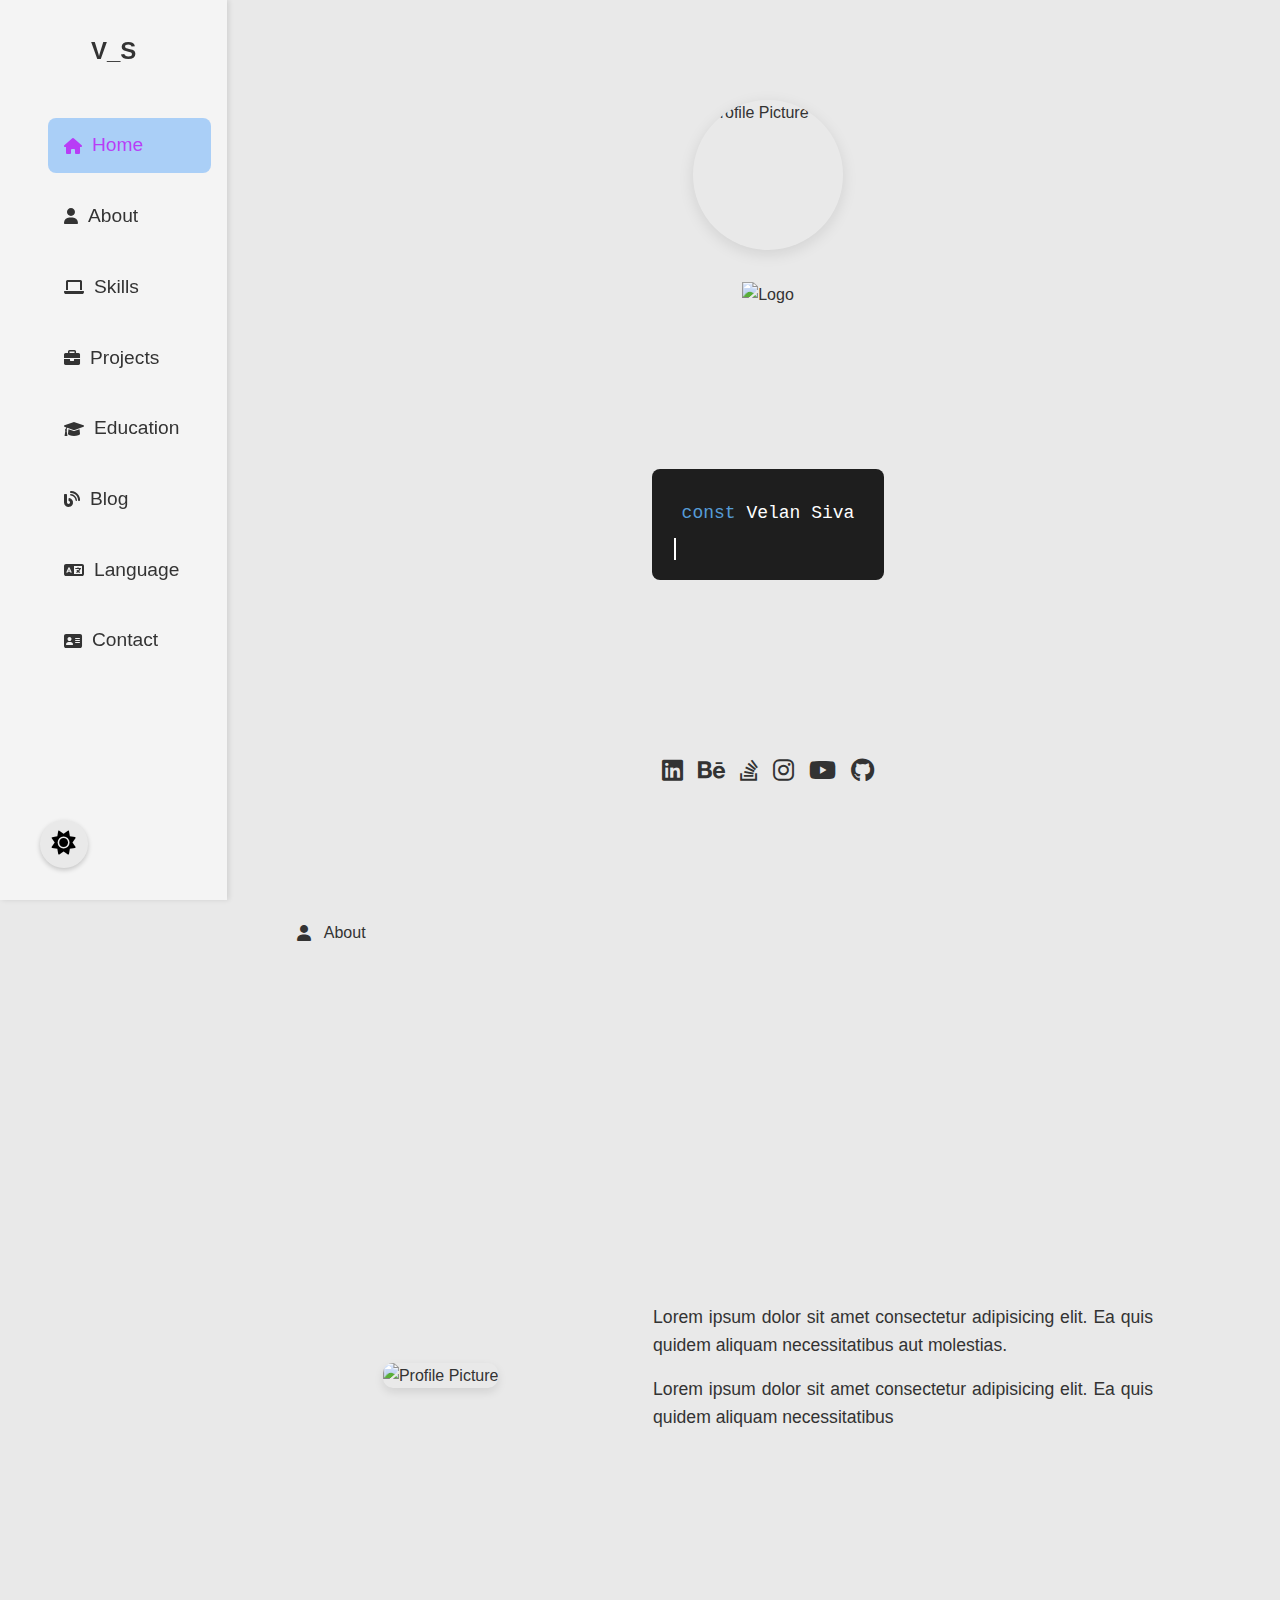
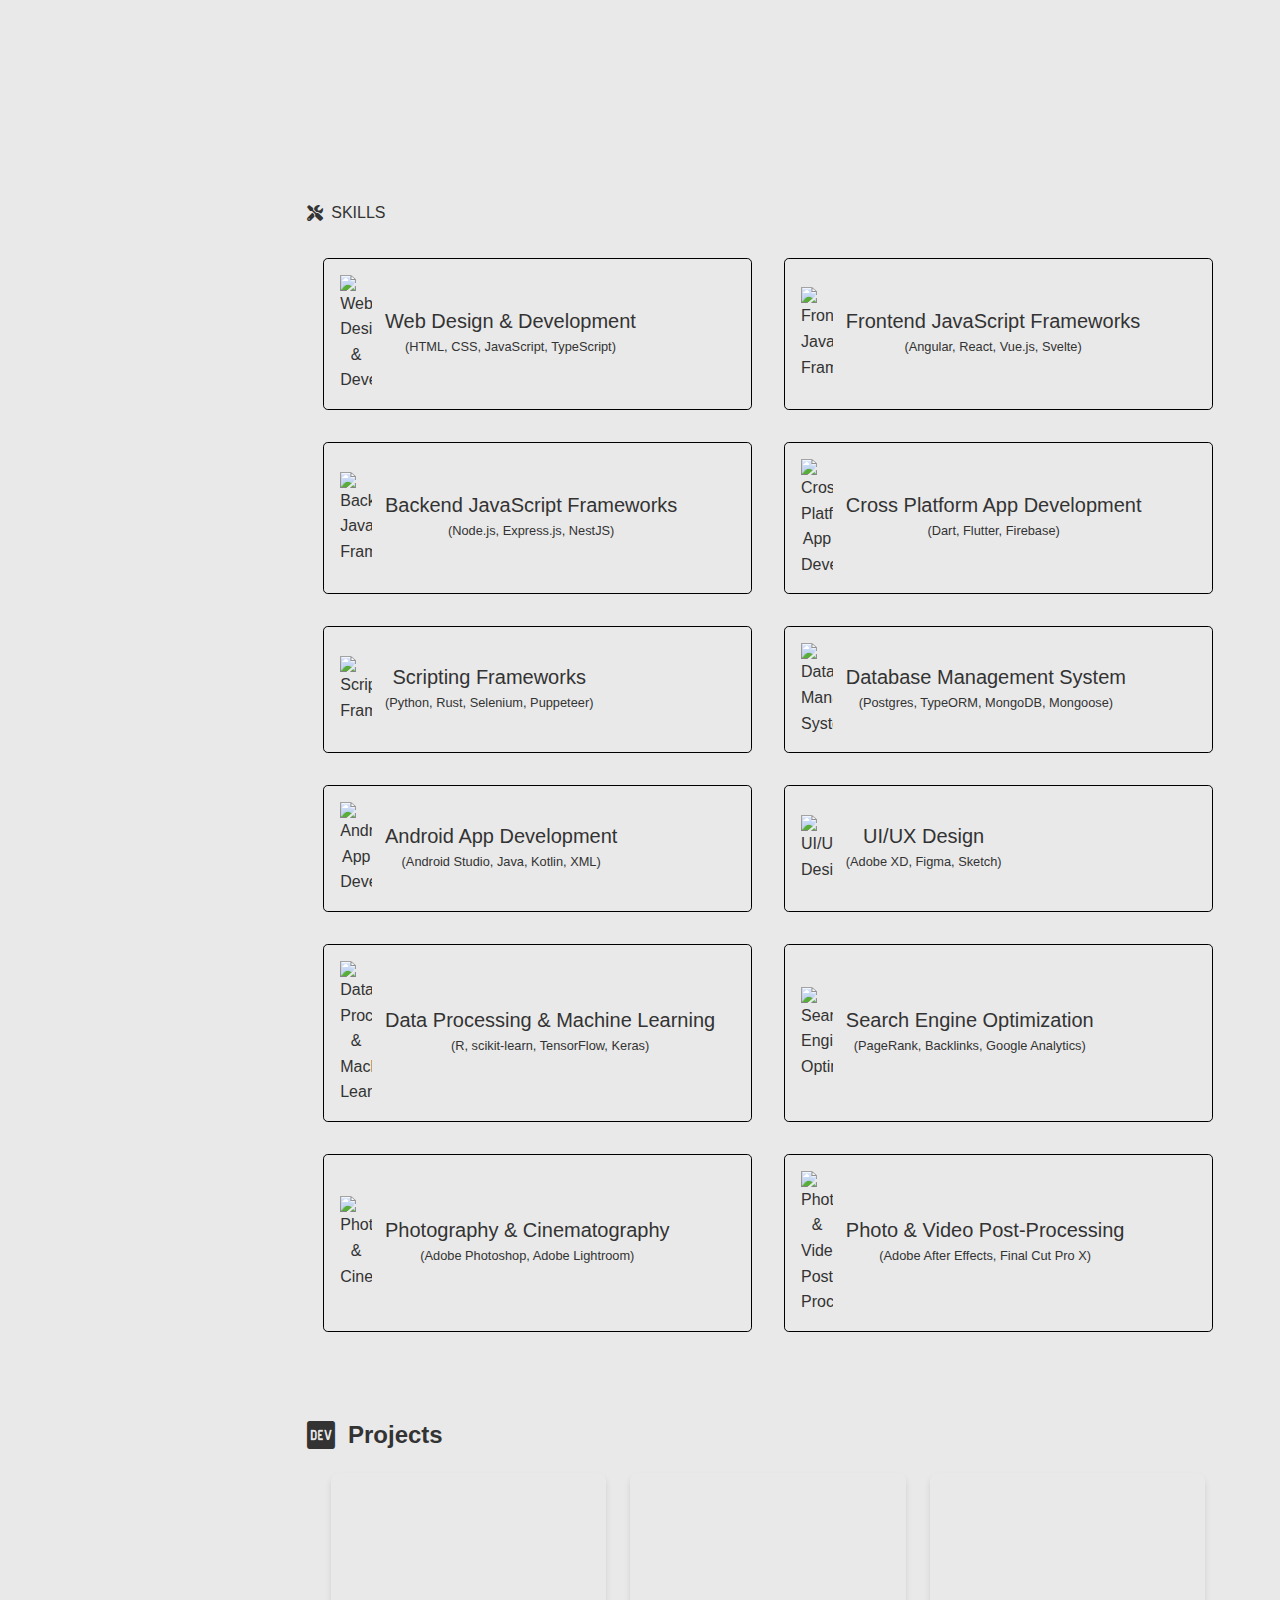
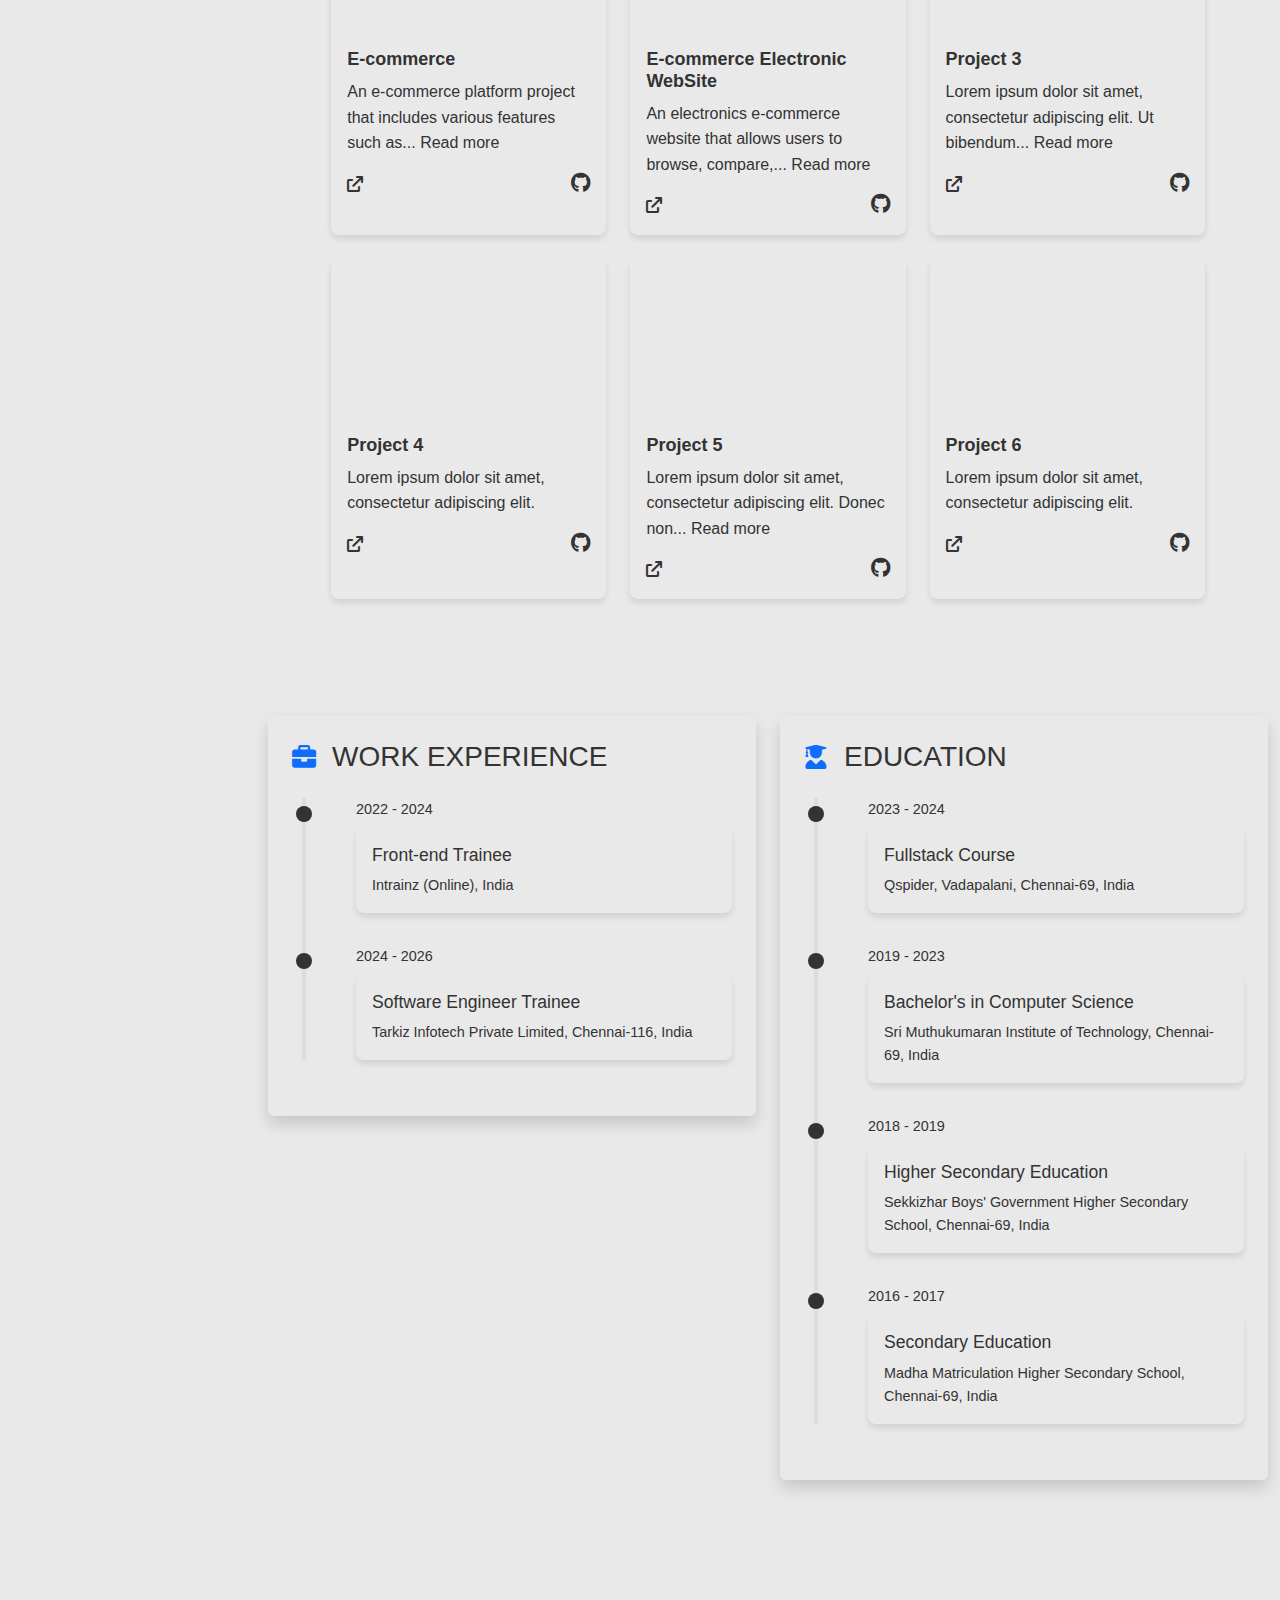
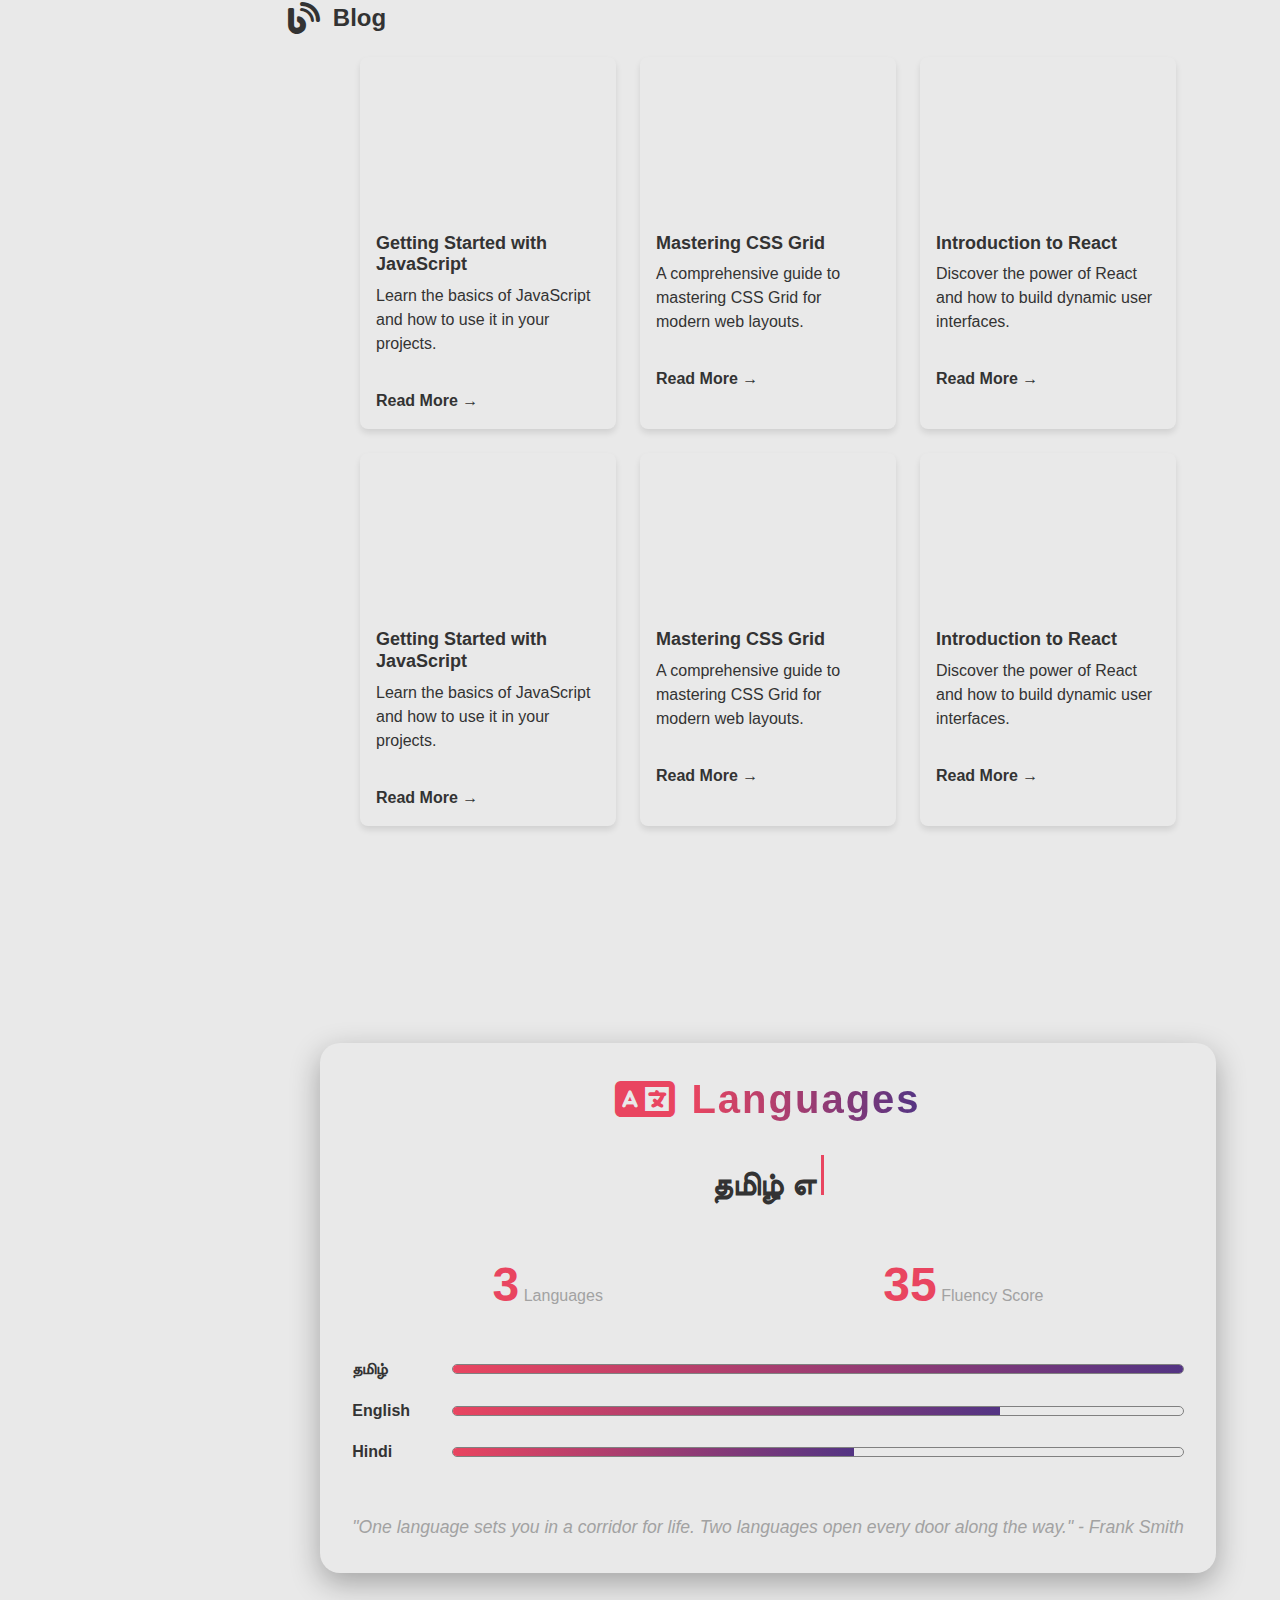
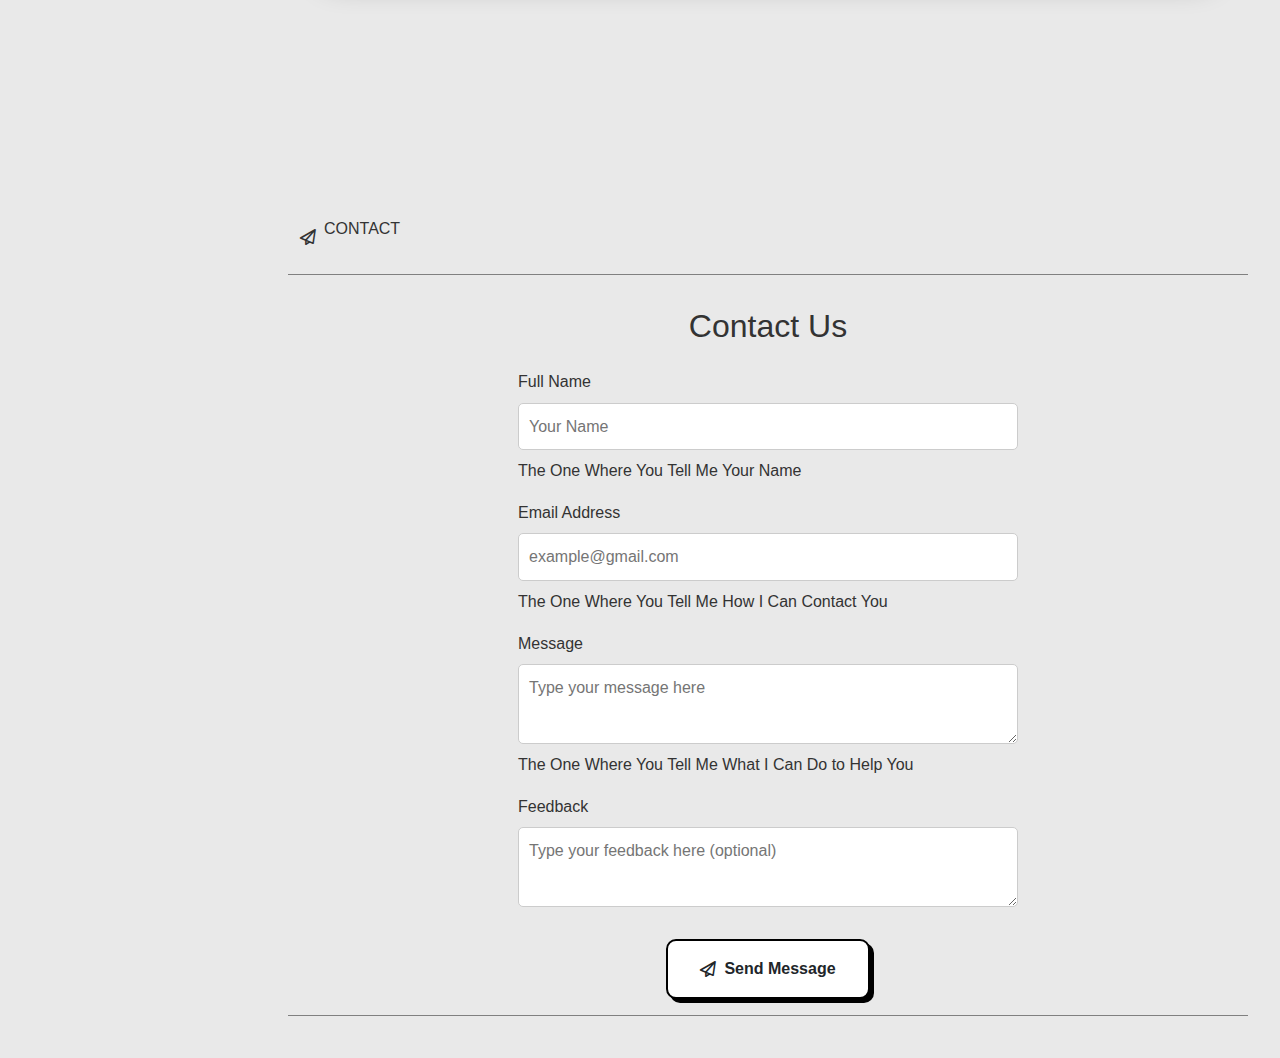
==== portfolio/index.html @ 56b64874 "Add files via upload" ====
<!DOCTYPE html>
<html lang="en">

<head>
    <meta charset="UTF-8">
    <meta name="viewport" content="width=device-width, initial-scale=1.0">
    <title>Portfolio Website</title>

    <!-- EmailJS Library -->
    <script src="https://cdn.jsdelivr.net/npm/@emailjs/browser@3/dist/email.min.js"></script>
     
    <!-- Bootstrap CSS -->
    <link href="https://cdn.jsdelivr.net/npm/bootstrap@5.3.0/dist/css/bootstrap.min.css" rel="stylesheet"> 

  
    <!-- Font Styles -->
    <link
        href="https://fonts.googleapis.com/css2?family=Bangers&family=Jacquarda+Bastarda+9&family=Permanent+Marker&family=Rubik+Mono+One&display=swap"
        rel="stylesheet">

    <!-- Font Awesome -->
    <link rel="stylesheet" href="https://cdnjs.cloudflare.com/ajax/libs/font-awesome/6.0.0-beta3/css/all.min.css">

    <!-- CSS Stylesheet -->
    <link rel="stylesheet" href="style.css">

    <!-- JavaScript File -->
    <script src="script.js" defer></script>
</head>

<body>
    <div class="overlay"></div>
    <button class="hamburger">☰</button>

    <!-- Sidebar Navigation -->
    <nav class="sidebar">
        <div class="logo">V_S</div>
        <ul class="nav-menu">
            <li><a href="#home"><i class="fa-solid fa-house"></i> <span>Home</span></a></li>
            <li><a href="#about"><i class="fa-solid fa-user"></i> <span>About</span></a></li>
            <li><a href="#skills"><i class="fa-solid fa-laptop"></i> <span>Skills</span></a></li>
            <li><a href="#projects"><i class="fa-solid fa-briefcase"></i> <span>Projects</span></a></li>
            <li><a href="#education"><i class="fa-solid fa-graduation-cap"></i> <span>Education</span></a></li>
            <li><a href="#blog"><i class="fa-solid fa-blog"></i> <span>Blog</span></a></li>
            <li><a href="#lang"><i class="fa-solid fa-language"></i> <span>Language</span></a></li>
            <li><a href="#contact"><i class="fa-solid fa-address-card"></i> <span>Contact</span></a></li>
        </ul>
    </nav>
    
    <main>

        <!-- Home Section -->
        <section id="home">
            <div class="home-container">
                <div class="profile-section">
                    <img src="../img/Max-R_Headshot (1).jpg" alt="Profile Picture" class="profile-image">
                    <img src="../img/png-transparent-logo-brand-name-text-logo-name-removebg-preview.png" alt="Logo"
                        class="logo-image">
                </div>

                <div class="code-container">
                    <div class="code-text" id="typewriter"></div>
                    <span class="cursor"></span>
                </div>

                <!-- Social Links -->
                <div class="apps-links">
                    <a href="https://www.linkedin.com/" target="_blank" title="LinkedIn"><i
                            class="fab fa-linkedin"></i></a>
                    <a href="https://www.behance.net/" target="_blank" title="Behance"><i
                            class="fab fa-behance"></i></a>
                    <a href="https://stackoverflow.com/" target="_blank" title="Stack Overflow"><i
                            class="fab fa-stack-overflow"></i></a>
                    <a href="https://www.instagram.com/" target="_blank" title="Instagram"><i
                            class="fab fa-instagram"></i></a>
                    <a href="https://www.youtube.com/" target="_blank" title="YouTube"><i
                            class="fab fa-youtube"></i></a>
                    <a href="https://github.com/" target="_blank" title="GitHub"><i class="fab fa-github"></i></a>
                </div>

                <!-- Speed Dial Button -->
                <button class="speed-dial-button" onclick="setupSpeedDial()">
                    <i class="fas fa-share-alt"></i>
                </button>
            </div>
        </section>

        <!-- About Section -->
        <section id="about">
            <div class="about-logo"> 
                    <i class="fa-solid fa-user"></i>
                    <p>About</p> 
            </div>
            <div class="about-container">
                <div class="about-img">
                    <img src="../img/Max-R_Headshot (1).jpg" alt="Profile Picture">
                </div>
                <div class="about-content">
                    <p>Lorem ipsum dolor sit amet consectetur adipisicing elit. Ea quis quidem aliquam necessitatibus
                        aut molestias.</p>
                    <p>Lorem ipsum dolor sit amet consectetur adipisicing elit. Ea quis quidem aliquam necessitatibus <a
                            href="#c"></a></p>
                </div>
            </div>
        </section>

        <!-- Skills Section -->
        <section id="skills">
            <div class="skill-content">
                <i class="fa-solid fa-screwdriver-wrench"></i>
                <p>SKILLS</p>
            </div>
            <div class="secondcontainer" id="skills-container"></div>
        </section>

        <!-- Projects Section -->
        <section id="projects" style="background-color: var(--bg-color);">
            <div
                style="margin: 1rem auto; width: 90%; text-align: start; display: flex; align-items: center; gap: 0.8rem;">
                <i class="fa-brands fa-dev" style="font-size: 32px; color: var(--primary-color);"></i>
                <h2 style="font-size: 24px; font-weight: bold; margin-top: 8px; color: var(--primary-color);">Projects
                </h2>
            </div>
            <div id="project-container" class="project-grid">
                <!-- Project cards will be dynamically inserted here -->
            </div>
        </section>
<!-- Education Section -->
<section id="education" class="py-5">
    <div class="container">
        <div class="row g-4">
            <!-- Work Experience Timeline -->
            <div class="col-lg-6">
                <div class="timeline-education p-4 rounded shadow">
                    <div class="d-flex align-items-center mb-4">
                        <i class="fas fa-briefcase me-3 fs-4 text-primary"></i>
                        <h3 class="mb-0">WORK EXPERIENCE</h3>
                    </div>
                    <div class="timeline-container" id="work-experience-timeline"></div>
                </div>
            </div>

            <!-- Education Timeline -->
            <div class="col-lg-6">
                <div class="timeline-education p-4 rounded shadow">
                    <div class="d-flex align-items-center mb-4">
                        <i class="fas fa-user-graduate me-3 fs-4 text-primary"></i>
                        <h3 class="mb-0">EDUCATION</h3>
                    </div>
                    <div class="timeline-container" id="education-timeline"></div>
                </div>
            </div>
        </div>
    </div>
</section>

        <!-- Blog Section -->
        <section id="blog">
            <div
                style="margin: 1rem auto; width: 100%; text-align: start; display: flex; align-items: center; gap: 0.8rem;">
                <i class="fa-solid fa-blog" style="font-size: 32px; color: var(--primary-color);"></i>
                <h2 style="font-size: 24px; font-weight: bold; margin-top: 8px; color: var(--primary-color);">Blog</h2>
            </div>
            <div id="blog-container" class="blog-grid">
                <!-- Blog cards will be dynamically inserted here -->
            </div>
        </section>

        <!-- language -->
        <section id="lang">
            <div class="language-container">
                <div class="lang-header">
                    <i class="fa-solid fa-language"></i>
                    <h1>Languages</h1>
                </div>
                
                <div class="type-content">
                    <span id="text"></span><span class="cursor"></span>
                </div>
                
                <div class="language-stats">
                    <div class="stat">
                        <span class="stat-value" id="languageCount">0</span>
                        <span class="stat-label">Languages</span>
                    </div>
                    <div class="stat">
                        <span class="stat-value" id="fluencyScore">0</span>
                        <span class="stat-label">Fluency Score</span>
                    </div>
                </div>
                
                <div class="language-list">
                    <div class="language-item">
                        <span class="language-name">தமிழ்</span>
                        <div class="proficiency-bar">
                            <div class="proficiency-level" style="width: 100%;"></div>
                        </div>
                    </div>
                    <div class="language-item">
                        <span class="language-name">English</span>
                        <div class="proficiency-bar">
                            <div class="proficiency-level" style="width: 75%;"></div>
                        </div>
                    </div>
                    <div class="language-item">
                        <span class="language-name">Hindi</span>
                        <div class="proficiency-bar">
                            <div class="proficiency-level" style="width: 55%;"></div>
                        </div>
                    </div>
                </div>
                
                <div class="language-quote">
                    "One language sets you in a corridor for life. Two languages open every door along the way." - Frank Smith
                </div>
            </div>
        </section>
        </section>
       <!-- Contact Section -->
       <section id="contact">
        <div class="container">
            <i class="fa-regular fa-paper-plane"></i>
            <p>CONTACT</p>
        </div>
    
        <div class="form-field">
            <form id="contactForm" action="https://api.web3forms.com/submit" method="POST" class="form">
                <input type="hidden" name="access_key" value="eab8d2ee-2fd8-4797-8aa9-558890b6cc9a">
    
                <h2>Contact Us</h2>
    
                <div class="insideform">
                    <label for="name">Full Name</label>
                    <input type="text" name="name" id="name" placeholder="Your Name" required>
                    <span>The One Where You Tell Me Your Name</span>
                </div>
    
                <div class="insideform">
                    <label for="email">Email Address</label>
                    <input type="email" name="email" id="email" placeholder="example@gmail.com" required>
                    <span>The One Where You Tell Me How I Can Contact You</span>
                </div>
    
                <div class="insideform">
                    <label for="message">Message</label>
                    <textarea name="message" id="message" placeholder="Type your message here" required></textarea>
                    <span>The One Where You Tell Me What I Can Do to Help You</span>
                </div>
    
                <div class="insideform">
                    <label for="feedback">Feedback</label>
                    <textarea name="feedback" id="feedback" placeholder="Type your feedback here (optional)"></textarea>
                </div>
    
                <input type="checkbox" name="botcheck" style="display: none;">
    
                <div class="btn-click">
                    <button type="submit" class="btn">
                        <i class="fa-regular fa-paper-plane"></i> <span>Send Message</span>
                    </button>
                </div>
            </form>
        </div>
    </section>
    

    </main> 
    <button id="theme-toggle"><i class="fa-solid fa-sun"></i></button>
  <!-- Bootstrap JS (Bundle includes Popper.js) -->
  <script src="https://cdn.jsdelivr.net/npm/bootstrap@5.3.0/dist/js/bootstrap.bundle.min.js"></script>

</body>

</html>
---- portfolio/style.css ----
:root {
    --primary-color: #333;
    --secondary-color: #e2dfdf;
    --bg-color: #e9e9e9;
    --nav-bg: #f4f4f4;
    --transition: all 0.3s ease;
    --scrollbar-thumb: #998888;
    --scrollbar-track: #f1f1f1;
}

* {
    margin: 0;
    padding: 0;
    box-sizing: border-box;
}

body {
    font-family: 'Arial', sans-serif;
    line-height: 1.6;
    color: var(--primary-color);
    background: var(--bg-color);
    min-height: 100vh;
}

body.dark-mode {
    --primary-color: #fff;
    --bg-color: #1a1a1a;
    --nav-bg: #2d2d2d;
    --scrollbar-thumb: #555;
    --scrollbar-track: #333;
}

::-webkit-scrollbar {
    width: 5px;
}

::-webkit-scrollbar-thumb {
    background-color: var(--scrollbar-thumb);
    border-radius: 10px;
}

::-webkit-scrollbar-track {
    background-color: var(--scrollbar-track);
}

::-webkit-scrollbar-corner {
    background-color: transparent;
}

.sidebar {
    position: fixed;
    left: 0;
    top: 0;
    height: 100vh;
    width: auto;
    background: var(--nav-bg);
    padding: 1rem;
    transition: var(--transition);
    z-index: 1000;
    box-shadow: 2px 0 5px rgba(0, 0, 0, 0.1);
}

.logo {
    text-align: center;
    padding: 1rem 0;
    font-size: 1.5rem;
    font-weight: bold;
}

.logo:hover {
    background: linear-gradient(45deg, #7c2020, #ad9292);
    -webkit-background-clip: text;
    background-clip: text;
    color: transparent;
}

.nav-menu {
    list-style: none;
    margin-top: 2rem;
}

.nav-menu li {
    margin: 1rem 0;
}

.nav-menu li a {
    display: flex;
    align-items: center;
    gap: 10px;
}

.nav-menu li a::before {
    display: none;
}

.nav-menu a {
    display: flex;
    align-items: center;
    padding: 0.75rem 1rem;
    text-decoration: none;
    color: var(--primary-color);
    border-radius: 8px;
    transition: var(--transition);
}

.nav-menu a:hover {
    background: rgba(0, 123, 255, 0.1);
    color: #b351de;
}

.nav-menu a.active {
    background: rgba(0, 123, 255, 0.3);
    color: #b83df6;
}

.nav-menu a span {
    margin-right: 1rem;
    font-size: 1.2rem;
}

main {
    margin-left: 20%;
    transition: var(--transition);
}

section {
    min-height: 100vh; 
    display: flex;
    flex-direction: column;
    justify-content: center;
    align-items: center;
}

#theme-toggle {
    position: fixed;
    bottom: 2rem;
    left: 2.5rem;
    width: 3rem;
    height: 3rem;
    border-radius: 50%;
    border: none;
    background: var(--bg-color);
    cursor: pointer;
    font-size: 1.5rem;
    box-shadow: 0 2px 5px rgba(0, 0, 0, 0.2);
    transition: var(--transition);
    z-index: 1001;
}
/* Light Mode Styles */
body:not(.dark-mode) #theme-toggle i {
    color: #000; /* Sun icon color in light mode */
}

/* Dark Mode Styles */
body.dark-mode #theme-toggle i {
    color: #fff; /* Moon icon color in dark mode */
}
.hamburger {
    display: none;
    background: none;
    border: none;
    font-size: 1.5rem;
    cursor: pointer;
    position: fixed;
    top: 1rem;
    right: 1rem;
    z-index: 1001;
    color: var(--primary-color);
}

.overlay {
    display: none;
    position: fixed;
    top: 0;
    left: 0;
    width: 100%;
    height: 100%;
    background: rgba(0, 0, 0, 0.5);
    z-index: 999;
}

@media (max-width: 780px) {
    .sidebar {
        transform: translateX(-100%);
        width: 80px;
    }

    .sidebar.active {
        height: 100%;
        transform: translateX(0);
    }
    .nav-menu {
       padding: 0;
    }
    
    .nav-menu li a {
        justify-content: center;
    }

    .nav-menu li a span {
        display: none;
    }

    .nav-menu li a i {
        font-size: 1.5rem;
    }

    .logo {
        font-size: 1rem;
    }

    .hamburger {
        display: block;
    }

    .overlay.active {
        display: block;
    }

    body.menu-open {
        overflow: hidden;
    }

    #theme-toggle {
        left: 1.7rem;
        bottom: 1rem;
    }
/* Light Mode Styles */
body:not(.dark-mode) #theme-toggle i {
    color: #000; /* Sun icon color in light mode */
}

/* Dark Mode Styles */
body.dark-mode #theme-toggle i {
    color: #fff; /* Moon icon color in dark mode */
}
    main {
        margin-left: 0;
    }
}

/* Home Section */
#home .home-container {
    min-height: 85vh;
    display: flex;
    flex-direction: column;
    justify-content: space-between;
    align-items: center;
    padding: 2rem;
}

#home .apps-links {
    display: flex;
    gap: 15px;
    justify-content: center;
    align-items: center;
    padding: 10px;
}

#home .apps-links a {
    color: #333;
    font-size: 24px;
    transition: color 0.3s ease;
    text-decoration: none;
}

#home .apps-links a:hover {
    color: #007bff;
}

#home .speed-dial-button {
    display: none;
    background: #007bff;
    color: white;
    border: none;
    border-radius: 50%;
    width: 50px;
    height: 50px;
    font-size: 24px;
    cursor: pointer;
    position: fixed;
    bottom: 1rem;
    right: 0.7rem;
    box-shadow: 0 4px 6px rgba(0, 0, 0, 0.1);
    transition: background 0.3s ease;
    z-index: 1000;
}

#home .speed-dial-button:hover {
    background: #0056b3;
}

#home .profile-section {
    display: flex;
    justify-content: center;
    flex-direction: column;
    align-items: center;
}

#home .profile-image {
    width: 150px;
    height: 150px;
    border-radius: 50%;
    margin-bottom: 1rem;
    box-shadow: 0 4px 15px rgba(0, 0, 0, 0.1);
    transition: transform 0.3s ease;
}

#home .profile-image:hover {
    transform: scale(1.05);
}

#home .logo-image {
    max-width: 200px;
    margin: 1rem 0 0 0;
}

#home .code-container {
    display: flex;
    align-items: start;
    justify-content: center;
    flex-direction:  column;
    padding: 20px;
    font-size: 18px;
    background-color: #1e1e1e;
    color: white;
    border-radius: 8px;
    overflow: hidden;
    white-space: pre-wrap;
}

#home .code-text {
    font-family: "Courier New", monospace;
    font-size: 18px;
    color: #fff;
    padding: 10px;
}

#home .cursor {
    display: inline-block;
    width: 2px;
    height: 1.2em;
    background-color: #fff;
    margin-left: 2px;
    animation: blink 1s infinite;
}

@keyframes blink {
    50% {
        opacity: 0;
    }
}

#home .blue {
    color: #569CD6;
}

#home .green {
    color: #4EC9B0;
}

#home .red {
    color: #CE9178;
}

@media (max-width: 780px) { 
    #home .apps-links {
        display: none;
        position: fixed;
        bottom: 5rem;
        left: 95%;
        transform: translateX(-50%);
        background: white;
        padding: 10px;
        border-radius: 25px;
        box-shadow: 0 4px 15px rgba(0, 0, 0, 0.1);
        width: 3rem;
        flex-direction: column;
    }
 
    #home .speed-dial-button {
        display: block;
    }
 
    #home .apps-links.active {
        display: flex; 
    }
 
    #home .code-container {
        flex-direction: column;
        align-items: flex-start;
        font-size: 16px;
        padding: 15px;
    }

    #home .code-text {
        font-size: 16px;
    }
}


/* About Section */
#about {
    display: flex;
    flex-direction: column;
    align-items: center;
    justify-content: space-around;
    padding: 1rem 1rem;
    width: 100%;
    background-color: var(--bg-color);
}
 

#about .about-logo {
 display: flex;
    align-items: center;
    gap: 0.5rem;
    width: 95%;
    margin-bottom: 1rem;
}
#about .about-logo >p{
   margin: 0;
}
#about .about-logo i {
    margin-right: 5px;
}

#about .about-container {
    display: flex;
    flex-wrap: wrap;
    align-items: center;
    justify-content: space-around;
    gap: 2rem;
    width: 90%;
    height: 90vh;
}

#about .about-img img {
    width: 100%;
    max-width: 300px;
    border-radius: 10px;
    box-shadow: 0 4px 10px rgba(0, 0, 0, 0.1);
}

#about .about-content {
    flex: 1;
    font-size: 1.1rem;
    line-height: 1.6;
    text-align: justify;
    max-width: 500px;
}

@media (max-width: 768px) {
    #about .about-container {
        flex-direction: column;
        text-align: center;
        padding: 1rem;
    }

    #about .about-img img {
        max-width: 200px;
    }

    #about .about-content {
        font-size: 1rem;
        max-width: 90%;
    }
}
/* Contact Section */
#contact {
    padding: 2rem;
    width: 100%;
    display: flex;
    flex-direction: column;
    align-items: center;
    text-align: center;
}

/* Contact Header */
#contact .container {
    display: flex;
    align-items: center;
    gap: 0.5rem;
    text-align: center;
    margin: 1rem auto;
}

/* Form Styling */
#contact .form-field {
    border-top: 1px solid grey;
    border-bottom: 1px solid grey;
    padding: 1rem 0;
    width: 100%;
    display: flex;
    justify-content: center;
}

#contact .form {
    width: 90%;
    max-width: 500px;
    margin-top: 1rem;
    display: flex;
    flex-direction: column;
    gap: 1rem;
}

/* Form Fields */
#contact .insideform {
    display: flex;
    flex-direction: column;
    gap: 0.5rem;
    text-align: left;
}

#contact input,
#contact textarea {
    width: 100%;
    border-radius: 5px;
    padding: 10px;
    border: 1px solid #ccc;
    font-size: 1rem;
}

#contact textarea {
    height: 5rem;
    resize: vertical;
}

/* Button Styling */
#contact .btn-click {
    display: flex;
    justify-content: center;
    margin-top: 1rem;
    width: 100%;
}

#contact .btn {
    display: flex;
    align-items: center;
    gap: 0.5rem;
    border-radius: 10px;
    background: white;
    padding: 1rem 2rem;
    border: 2px solid black;
    box-shadow: 4px 4px 0px black;
    transition: box-shadow 0.3s ease-in-out, transform 0.1s;
    cursor: pointer;
    font-weight: bold;
}

#contact .btn:hover {
    color: #000;
    box-shadow: 6px 6px 0px black;
    transform: translateY(-2px);
}

/* Responsive Design */
@media (max-width: 768px) {
    #contact {
        padding: 1rem;
    }

    #contact .container {
        flex-direction: column;
    }

    #contact .form {
        width: 100%;
        max-width: 400px;
    }

    #contact .btn-click {
        width: 100%;
    }
}

/* Projects Section */
.project-grid {
    display: grid;
    grid-template-columns: repeat(auto-fit, minmax(250px, 1fr));
    gap: 24px;
    padding: 0 24px;
    width: 90%;
}

/* Skills Section */
#skills {
    width: 100%;
    display: flex; 
    justify-content: space-around;
    align-items: center;
}

#skills .skill-content {
    display: flex;
    align-items: center;
    gap: 0.5rem;
    width: 90%;
    margin-bottom: 1rem;
}
#skills .skill-content >p{
   margin: 0;
}

#skills .secondcontainer {
    display: grid;
    grid-template-columns: repeat(auto-fit, minmax(300px, 1fr));
    gap: 2rem;
    padding: 1rem;
    justify-content: start;
    width:90%;
}

#skills .box {
    border: 1px solid #000;
    display: flex; 
    align-items: center;
    text-align: center;
    padding: 1rem;
    border-radius: 0.3rem;
    gap: 0.8rem;
    transition: 0.3s;
}

#skills .box img {
    width: 2rem;
}

#skills .box h5 {
    margin: 0;
}

#skills .box span {
    font-size: 0.8rem;
}

#skills .box:hover {
    border: 1px solid #e5dbdb;
}

@media (max-width: 780px) {
    #skills .secondcontainer {
        grid-template-columns: repeat(auto-fit, minmax(251px, 1fr));
        gap: 1rem;
        padding: 1rem;
    }

    #skills .box {
        padding: 0.8rem;
    }

    #skills .box img {
        width: 2.5rem;
    }
}

/* Blog Section */
#blog {
    padding: 2rem;
    background-color: var(--bg-color);
}

.blog-grid {
    display: grid;
    grid-template-columns: repeat(auto-fit, minmax(250px, 1fr));
    gap: 24px;
    padding: 0 24px;
    width: 90%;
}

.blog-card {
    background: var(--bg-color);
    border-radius: 8px;
    box-shadow: 0 4px 6px rgba(0, 0, 0, 0.1);
    overflow: hidden;
    position: relative;
    transition: transform 0.3s ease, box-shadow 0.3s ease;
}

.blog-card:hover {
    transform: translateY(-5px);
    box-shadow: 0 6px 12px rgba(0, 0, 0, 0.2);
}

.blog-card img {
    width: 100%;
    height: 200px;
    object-fit: cover;
}

.blog-card-content {
    padding: 16px;
}

.blog-card h4 {
    font-size: 18px;
    font-weight: bold;
    color: var(--primary-color);
    margin-bottom: 8px;
}

.blog-card p {
    color: var(--primary-color);
    margin-top: 8px;
    line-height: 1.5;
}

.blog-card a {
    display: inline-block;
    margin-top: 16px;
    color: var(--primary-color);
    text-decoration: none;
    font-weight: bold;
}

.blog-card a:hover {
    text-decoration: underline;
}

@media (max-width: 768px) {
    .blog-grid {
        grid-template-columns: 1fr;
    }
}
 

/* Language Section */
#lang {
    max-width: 1200px;
    margin: 0 auto;
    padding: 2rem;
}

.language-container {
    display: flex;
    flex-direction: column;
    justify-content: space-between;
    border-radius: 20px;
    padding: 2rem;
    box-shadow: 0 10px 30px rgba(0, 0, 0, 0.3);
}

.lang-header {
    display: flex;
    align-items: center;
    justify-content: center;
    gap: 1rem;
    margin-bottom: 2rem;
}

.lang-header i {
    font-size: 3rem;
    color: #e94560;
}

.lang-header h1 {
    font-size: 2.5rem;
    font-weight: 700;
    letter-spacing: 2px;
    margin: 0;
    background: linear-gradient(to right, #e94560, #533483);
    -webkit-background-clip: text;
    -webkit-text-fill-color: transparent;
}

.type-content {
    font-size: 2rem;
    font-weight: 700;
    text-align: center;
    min-height: 60px;
    margin-bottom: 2rem;
}

.cursor {
    display: inline-block;
    width: 3px;
    height: 40px;
    background: #e94560;
    margin-left: 5px;
    animation: blink 0.7s infinite;
}

@keyframes blink {
    50% {
        opacity: 0;
    }
}

.language-stats {
    display: flex;
    justify-content: space-around;
    margin-bottom: 2rem;
}

.stat {
    text-align: center;
}

.stat-value {
    font-size: 3rem;
    font-weight: 700;
    color: #e94560;
}

.stat-label {
    font-size: 1rem;
    color: #a2a2a2;
}

.language-list {
    margin-bottom: 2rem;
}

.language-item {
    display: flex;
    align-items: center;
    margin-bottom: 1rem;
}

.language-name {
    width: 100px;
    font-weight: 700;
}

.proficiency-bar {
    flex-grow: 1;
    height: 10px;
    border-radius: 5px;
    overflow: hidden;
    border: 1px solid grey;
}

.proficiency-level {
    height: 100%;
    background: linear-gradient(to right, #e94560, #533483);
    transition: width 1s ease-in-out;
}

.language-quote {
    font-style: italic;
    text-align: center;
    color: #a2a2a2;
    font-size: 1.1rem;
    line-height: 1.6;
}
/* Timeline Section */
.timeline-container {
    position: relative;
    padding-left: 2rem;
}

.timeline-container::before {
    content: '';
    position: absolute;
    left: 10px;
    top: 0;
    width: 4px;
    height: 100%;
    background-color: #ddd;
}

.timeline-item {
    position: relative;
    margin-bottom: 2rem;
    padding-left: 2rem;
}

.timeline-item::before {
    content: '';
    position: absolute;
    left: -28px;
    top: 0.5rem;
    width: 16px;
    height: 16px;
    background-color: var(--primary-color);
    border-radius: 50%;
    z-index: 1;
}

.timeline-date {
    font-size: 0.9rem;
    color: var(--primary-color);
    margin-bottom: 0.5rem;
}

.timeline-content {
    background: var(--bg-color);
    padding: 1rem;
    border-radius: 8px;
    box-shadow: 0 4px 6px rgba(0, 0, 0, 0.1);
}

.timeline-content h3 {
    font-size: 1.1rem;
    color: var(--primary-color);
    margin: 0 0 0.5rem 0;
}

.timeline-content p {
    font-size: 0.9rem;
    color: var(--primary-color);
    margin: 0;
}
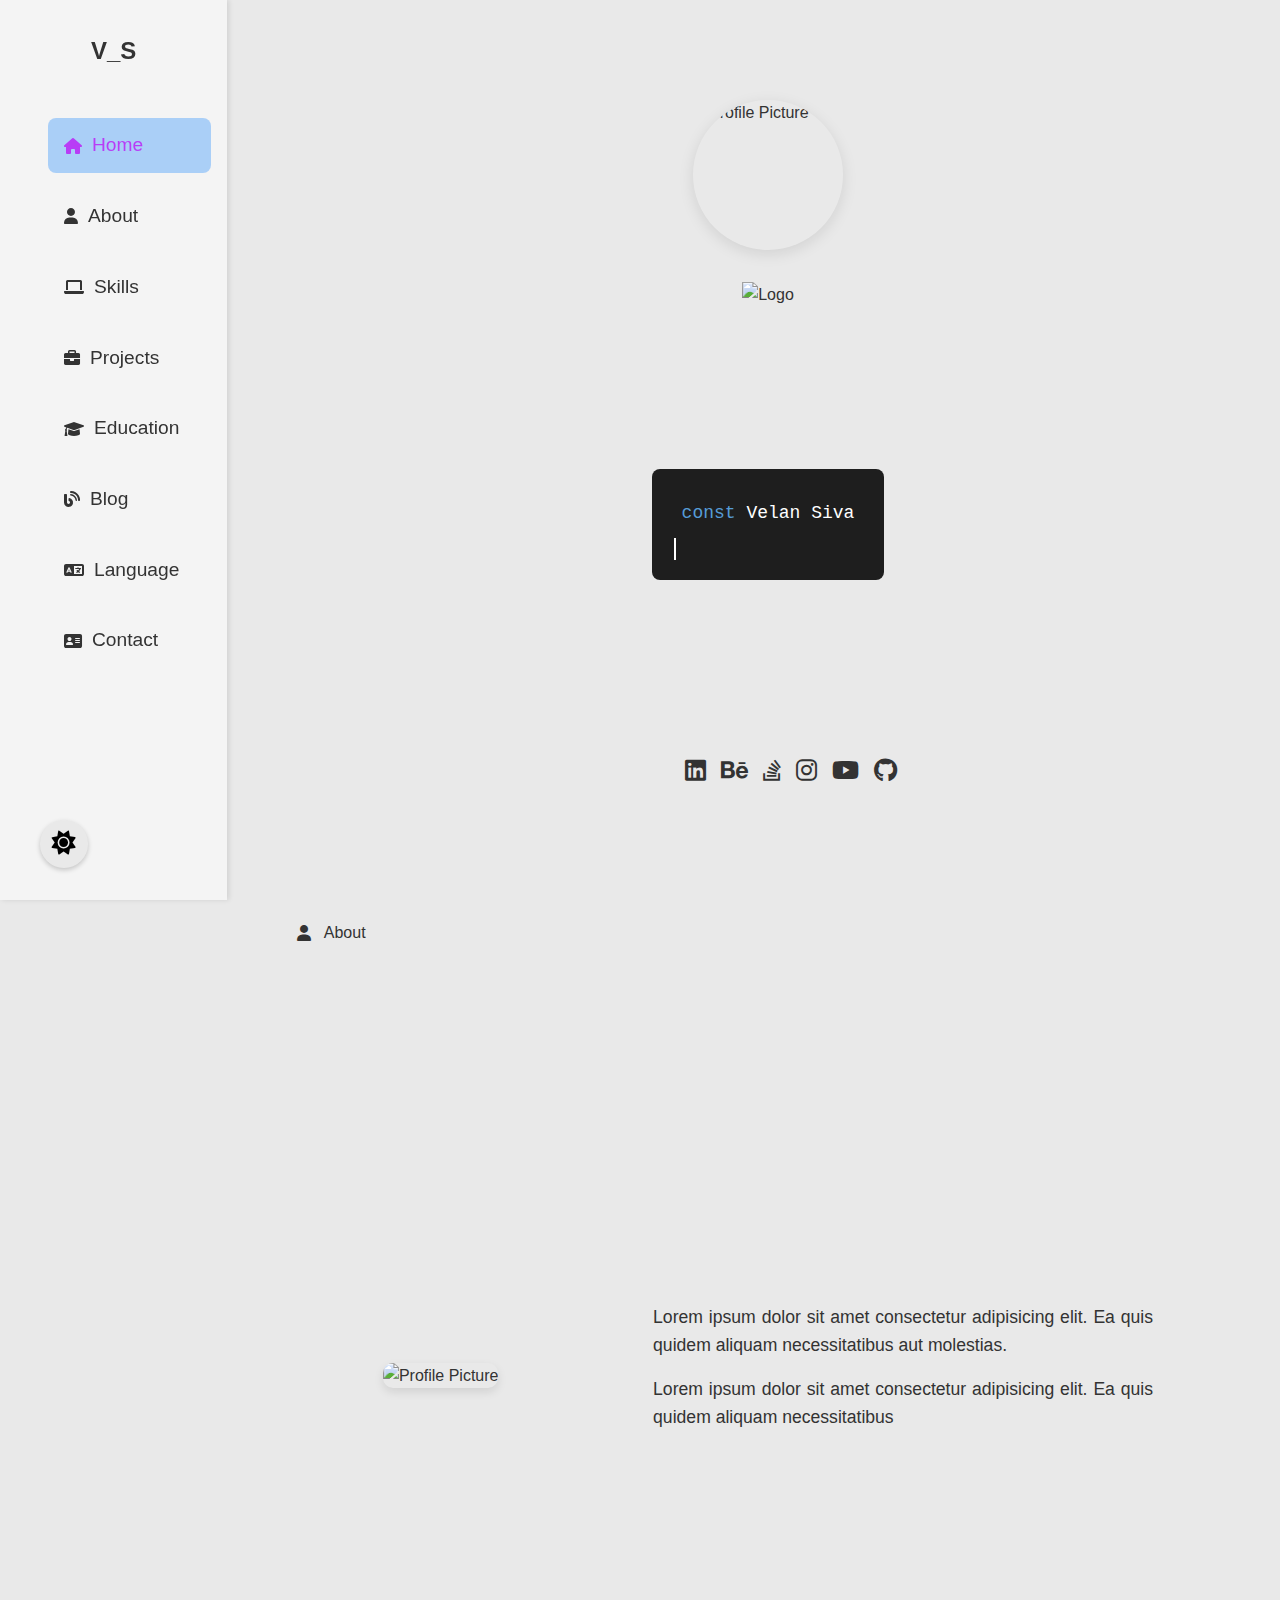
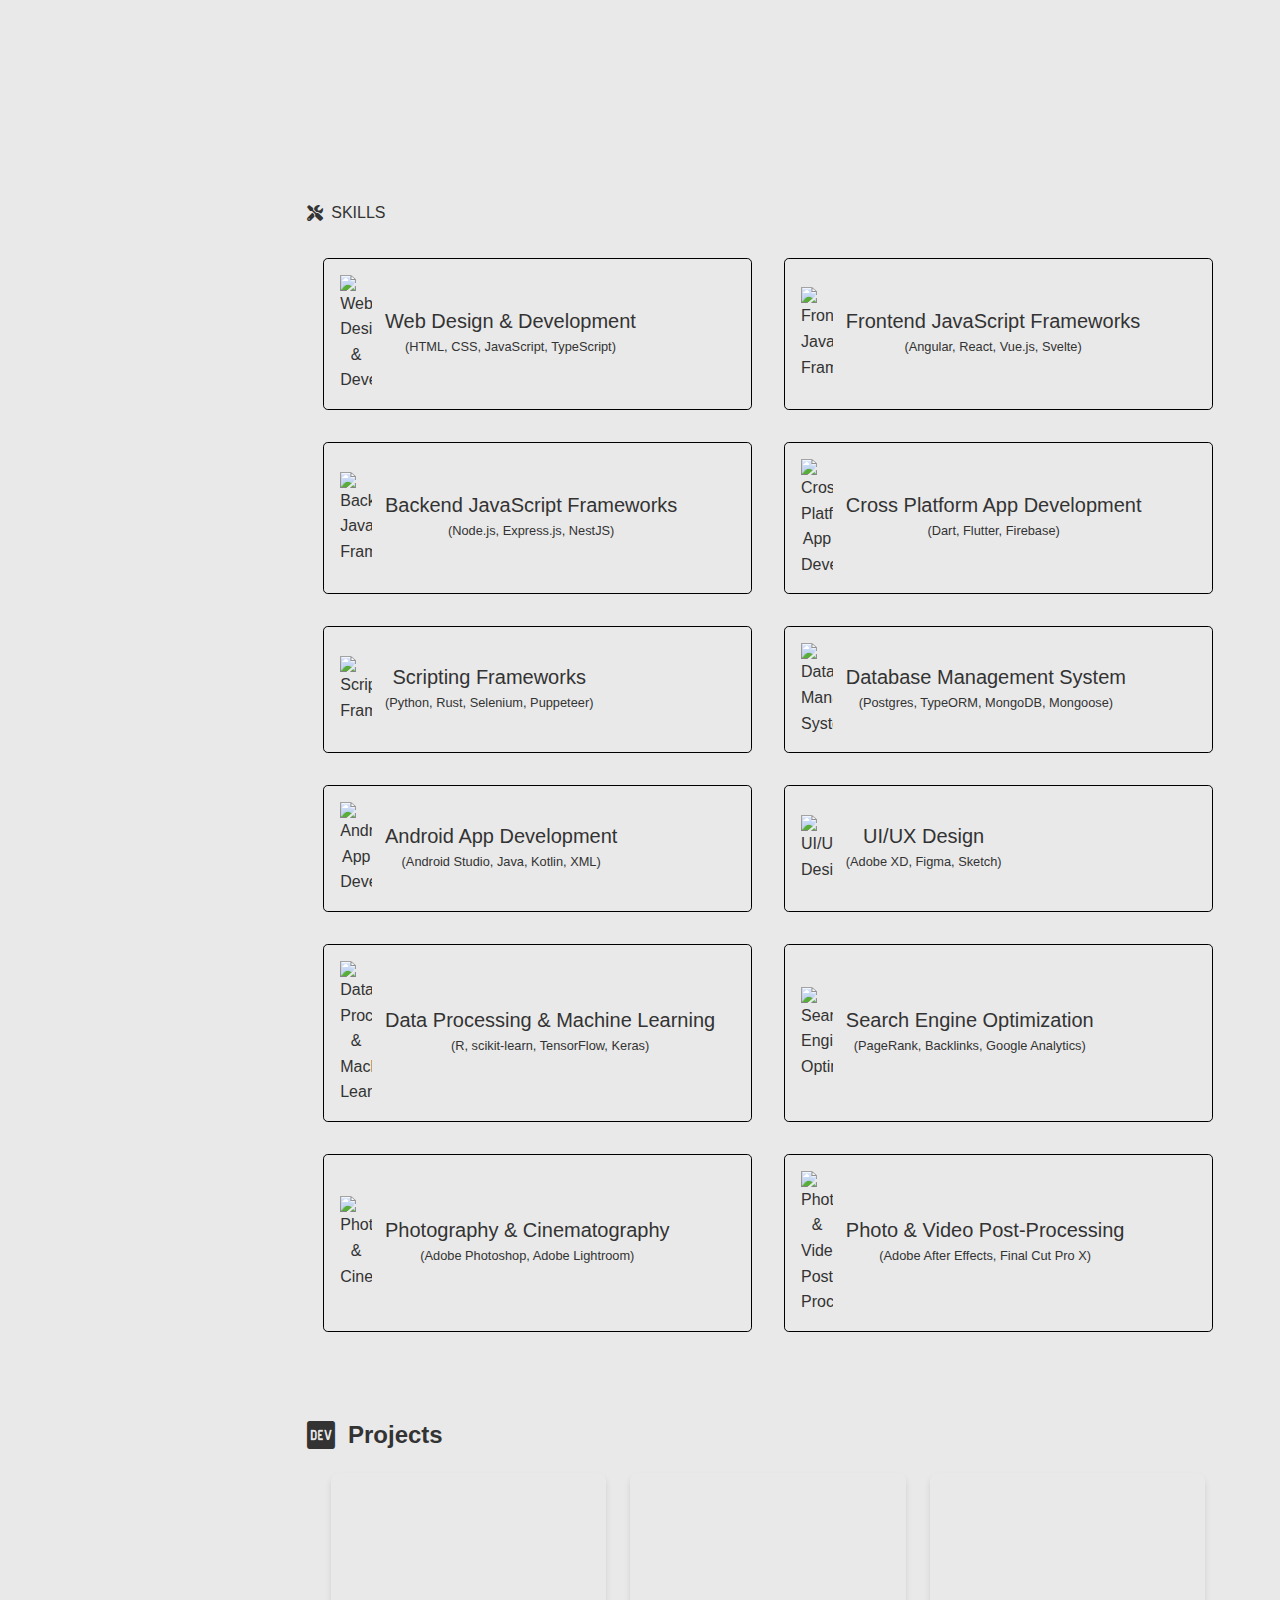
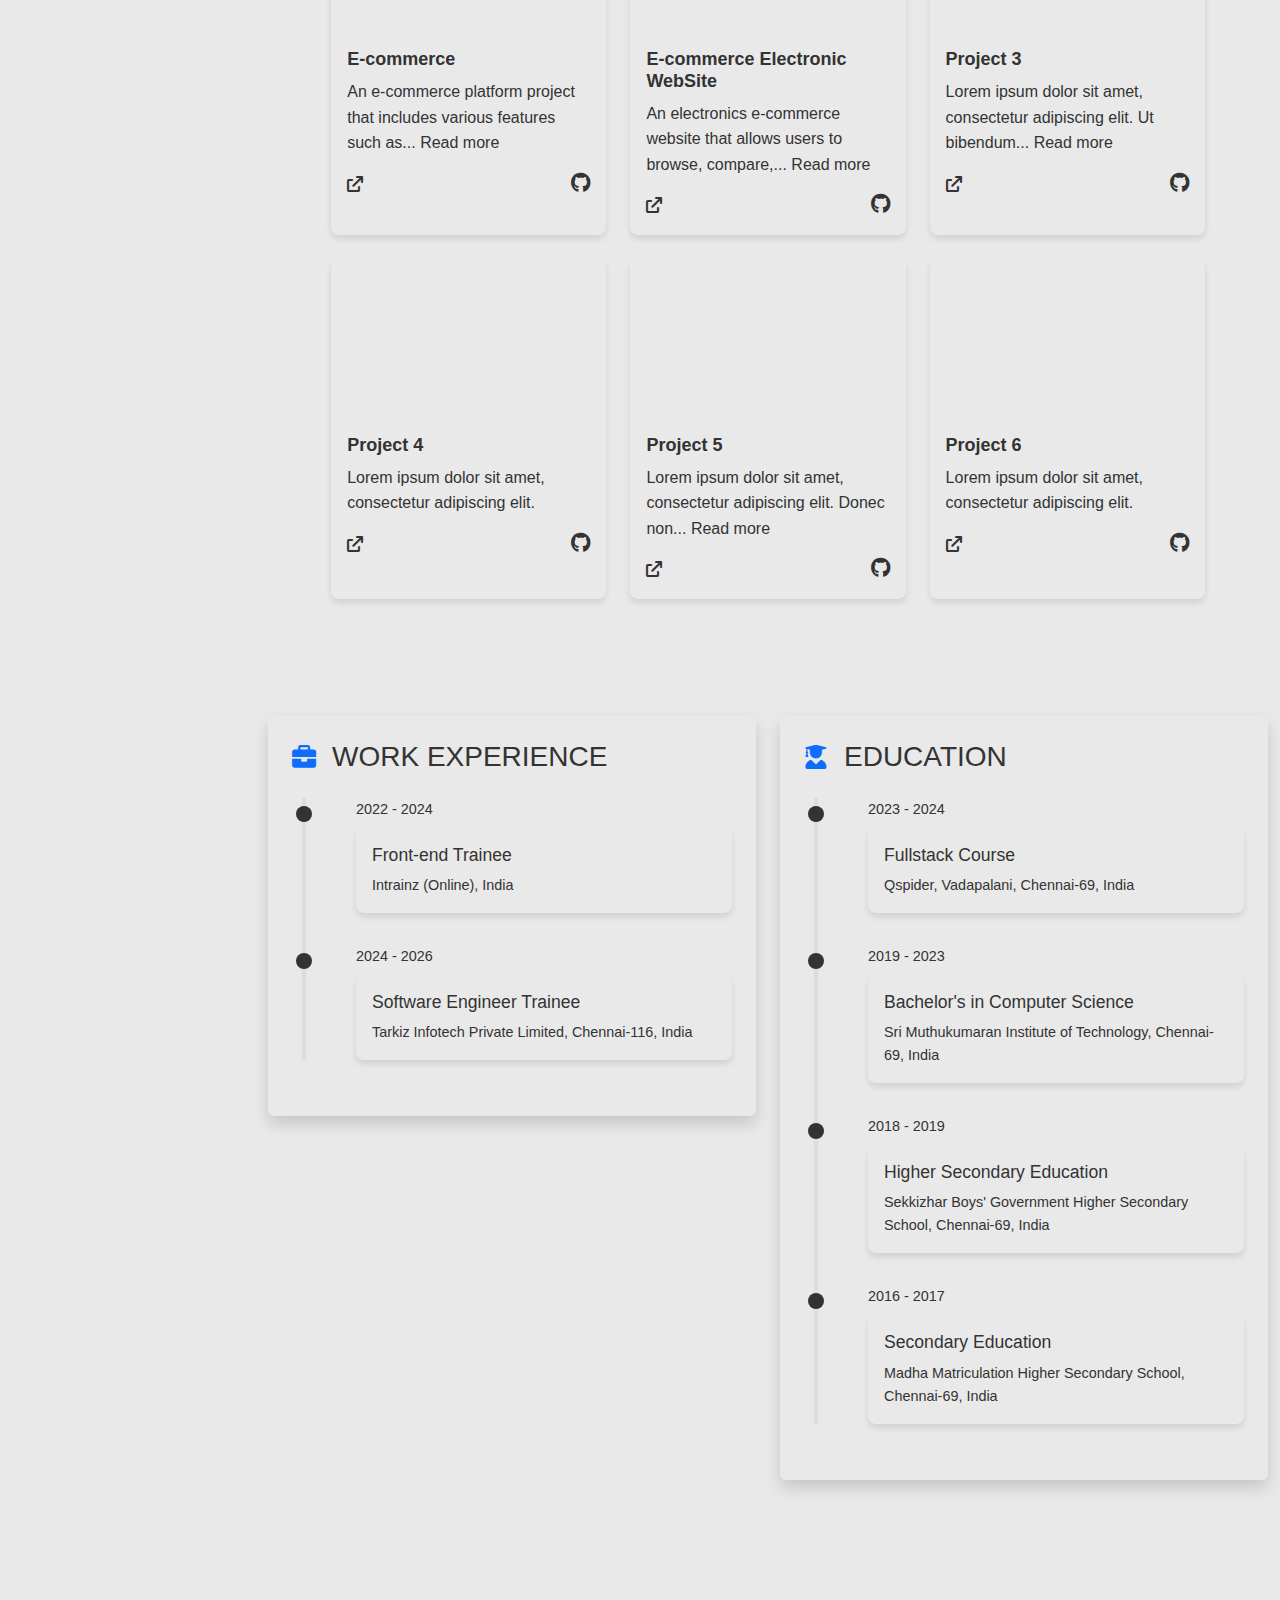
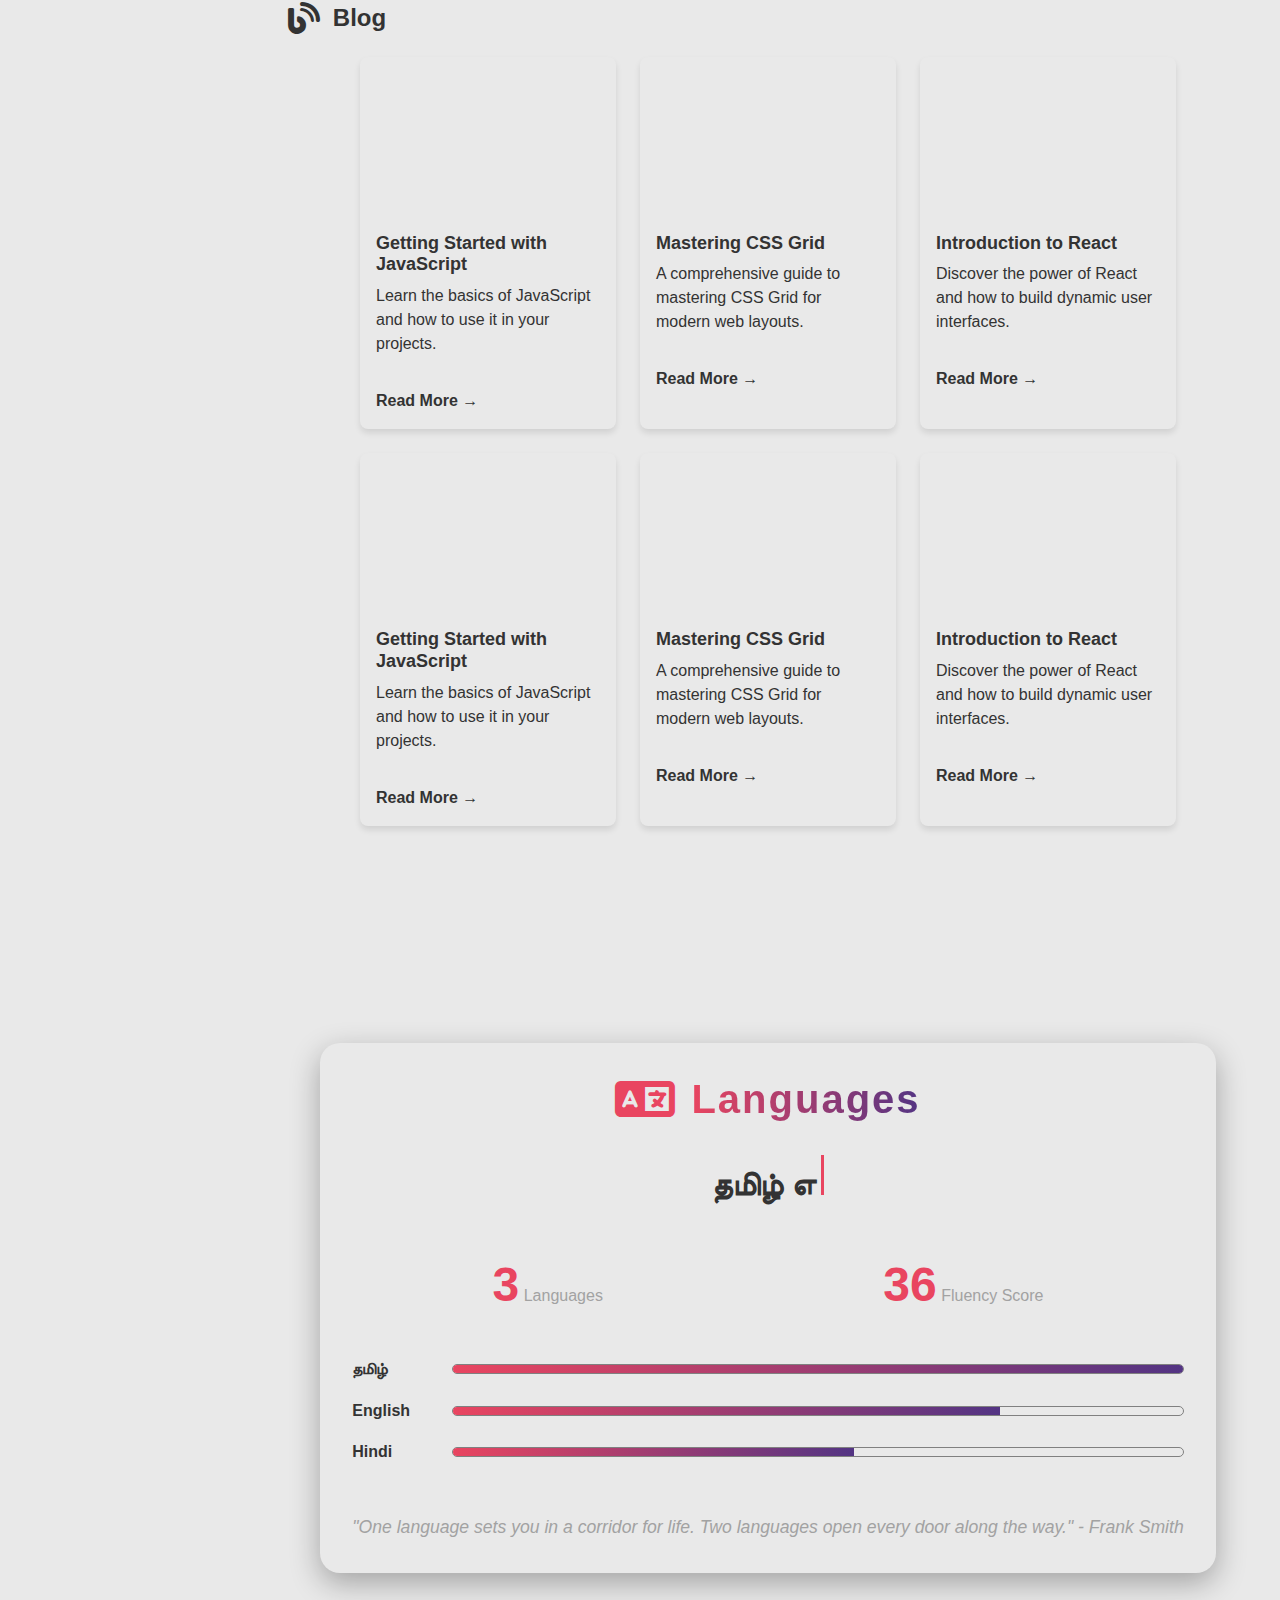
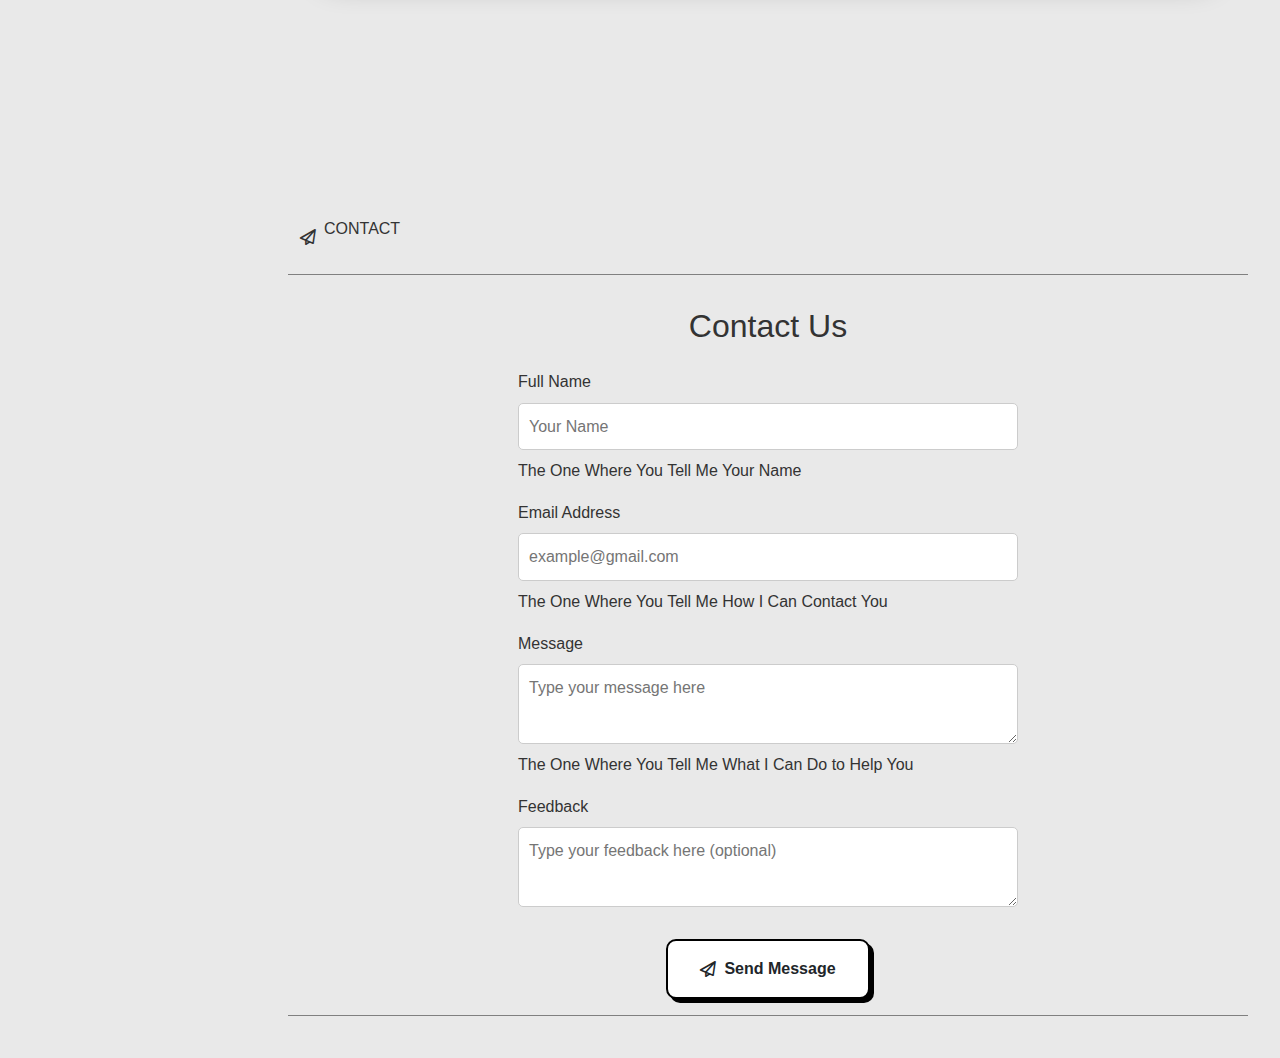
==== commit a5f425aa: "Add files via upload" ====
--- a/portfolio/index.html
+++ b/portfolio/index.html
@@ -8,11 +8,11 @@
 
     <!-- EmailJS Library -->
     <script src="https://cdn.jsdelivr.net/npm/@emailjs/browser@3/dist/email.min.js"></script>
-     
+
     <!-- Bootstrap CSS -->
-    <link href="https://cdn.jsdelivr.net/npm/bootstrap@5.3.0/dist/css/bootstrap.min.css" rel="stylesheet"> 
-
-  
+    <link href="https://cdn.jsdelivr.net/npm/bootstrap@5.3.0/dist/css/bootstrap.min.css" rel="stylesheet">
+
+
     <!-- Font Styles -->
     <link
         href="https://fonts.googleapis.com/css2?family=Bangers&family=Jacquarda+Bastarda+9&family=Permanent+Marker&family=Rubik+Mono+One&display=swap"
@@ -46,12 +46,13 @@
             <li><a href="#contact"><i class="fa-solid fa-address-card"></i> <span>Contact</span></a></li>
         </ul>
     </nav>
-    
+
     <main>
 
         <!-- Home Section -->
         <section id="home">
             <div class="home-container">
+
                 <div class="profile-section">
                     <img src="../img/Max-R_Headshot (1).jpg" alt="Profile Picture" class="profile-image">
                     <img src="../img/png-transparent-logo-brand-name-text-logo-name-removebg-preview.png" alt="Logo"
@@ -87,9 +88,9 @@
 
         <!-- About Section -->
         <section id="about">
-            <div class="about-logo"> 
-                    <i class="fa-solid fa-user"></i>
-                    <p>About</p> 
+            <div class="about-logo">
+                <i class="fa-solid fa-user"></i>
+                <p>About</p>
             </div>
             <div class="about-container">
                 <div class="about-img">
@@ -125,34 +126,34 @@
                 <!-- Project cards will be dynamically inserted here -->
             </div>
         </section>
-<!-- Education Section -->
-<section id="education" class="py-5">
-    <div class="container">
-        <div class="row g-4">
-            <!-- Work Experience Timeline -->
-            <div class="col-lg-6">
-                <div class="timeline-education p-4 rounded shadow">
-                    <div class="d-flex align-items-center mb-4">
-                        <i class="fas fa-briefcase me-3 fs-4 text-primary"></i>
-                        <h3 class="mb-0">WORK EXPERIENCE</h3>
-                    </div>
-                    <div class="timeline-container" id="work-experience-timeline"></div>
-                </div>
-            </div>
-
-            <!-- Education Timeline -->
-            <div class="col-lg-6">
-                <div class="timeline-education p-4 rounded shadow">
-                    <div class="d-flex align-items-center mb-4">
-                        <i class="fas fa-user-graduate me-3 fs-4 text-primary"></i>
-                        <h3 class="mb-0">EDUCATION</h3>
-                    </div>
-                    <div class="timeline-container" id="education-timeline"></div>
-                </div>
-            </div>
-        </div>
-    </div>
-</section>
+        <!-- Education Section -->
+        <section id="education" class="py-5">
+            <div class="container">
+                <div class="row g-4">
+                    <!-- Work Experience Timeline -->
+                    <div class="col-lg-6">
+                        <div class="timeline-education p-4 rounded shadow">
+                            <div class="d-flex align-items-center mb-4">
+                                <i class="fas fa-briefcase me-3 fs-4 text-primary"></i>
+                                <h3 class="mb-0">WORK EXPERIENCE</h3>
+                            </div>
+                            <div class="timeline-container" id="work-experience-timeline"></div>
+                        </div>
+                    </div>
+
+                    <!-- Education Timeline -->
+                    <div class="col-lg-6">
+                        <div class="timeline-education p-4 rounded shadow">
+                            <div class="d-flex align-items-center mb-4">
+                                <i class="fas fa-user-graduate me-3 fs-4 text-primary"></i>
+                                <h3 class="mb-0">EDUCATION</h3>
+                            </div>
+                            <div class="timeline-container" id="education-timeline"></div>
+                        </div>
+                    </div>
+                </div>
+            </div>
+        </section>
 
         <!-- Blog Section -->
         <section id="blog">
@@ -173,11 +174,11 @@
                     <i class="fa-solid fa-language"></i>
                     <h1>Languages</h1>
                 </div>
-                
+
                 <div class="type-content">
                     <span id="text"></span><span class="cursor"></span>
                 </div>
-                
+
                 <div class="language-stats">
                     <div class="stat">
                         <span class="stat-value" id="languageCount">0</span>
@@ -188,7 +189,7 @@
                         <span class="stat-label">Fluency Score</span>
                     </div>
                 </div>
-                
+
                 <div class="language-list">
                     <div class="language-item">
                         <span class="language-name">தமிழ்</span>
@@ -209,65 +210,67 @@
                         </div>
                     </div>
                 </div>
-                
+
                 <div class="language-quote">
-                    "One language sets you in a corridor for life. Two languages open every door along the way." - Frank Smith
-                </div>
-            </div>
-        </section>
-        </section>
-       <!-- Contact Section -->
-       <section id="contact">
-        <div class="container">
-            <i class="fa-regular fa-paper-plane"></i>
-            <p>CONTACT</p>
-        </div>
-    
-        <div class="form-field">
-            <form id="contactForm" action="https://api.web3forms.com/submit" method="POST" class="form">
-                <input type="hidden" name="access_key" value="eab8d2ee-2fd8-4797-8aa9-558890b6cc9a">
-    
-                <h2>Contact Us</h2>
-    
-                <div class="insideform">
-                    <label for="name">Full Name</label>
-                    <input type="text" name="name" id="name" placeholder="Your Name" required>
-                    <span>The One Where You Tell Me Your Name</span>
-                </div>
-    
-                <div class="insideform">
-                    <label for="email">Email Address</label>
-                    <input type="email" name="email" id="email" placeholder="example@gmail.com" required>
-                    <span>The One Where You Tell Me How I Can Contact You</span>
-                </div>
-    
-                <div class="insideform">
-                    <label for="message">Message</label>
-                    <textarea name="message" id="message" placeholder="Type your message here" required></textarea>
-                    <span>The One Where You Tell Me What I Can Do to Help You</span>
-                </div>
-    
-                <div class="insideform">
-                    <label for="feedback">Feedback</label>
-                    <textarea name="feedback" id="feedback" placeholder="Type your feedback here (optional)"></textarea>
-                </div>
-    
-                <input type="checkbox" name="botcheck" style="display: none;">
-    
-                <div class="btn-click">
-                    <button type="submit" class="btn">
-                        <i class="fa-regular fa-paper-plane"></i> <span>Send Message</span>
-                    </button>
-                </div>
-            </form>
-        </div>
-    </section>
-    
-
-    </main> 
+                    "One language sets you in a corridor for life. Two languages open every door along the way." - Frank
+                    Smith
+                </div>
+            </div>
+        </section>
+        </section>
+        <!-- Contact Section -->
+        <section id="contact">
+            <div class="container">
+                <i class="fa-regular fa-paper-plane"></i>
+                <p>CONTACT</p>
+            </div>
+
+            <div class="form-field">
+                <form id="contactForm" action="https://api.web3forms.com/submit" method="POST" class="form">
+                    <input type="hidden" name="access_key" value="eab8d2ee-2fd8-4797-8aa9-558890b6cc9a">
+
+                    <h2>Contact Us</h2>
+
+                    <div class="insideform">
+                        <label for="name">Full Name</label>
+                        <input type="text" name="name" id="name" placeholder="Your Name" required>
+                        <span>The One Where You Tell Me Your Name</span>
+                    </div>
+
+                    <div class="insideform">
+                        <label for="email">Email Address</label>
+                        <input type="email" name="email" id="email" placeholder="example@gmail.com" required>
+                        <span>The One Where You Tell Me How I Can Contact You</span>
+                    </div>
+
+                    <div class="insideform">
+                        <label for="message">Message</label>
+                        <textarea name="message" id="message" placeholder="Type your message here" required></textarea>
+                        <span>The One Where You Tell Me What I Can Do to Help You</span>
+                    </div>
+
+                    <div class="insideform">
+                        <label for="feedback">Feedback</label>
+                        <textarea name="feedback" id="feedback"
+                            placeholder="Type your feedback here (optional)"></textarea>
+                    </div>
+
+                    <input type="checkbox" name="botcheck" style="display: none;">
+
+                    <div class="btn-click">
+                        <button type="submit" class="btn">
+                            <i class="fa-regular fa-paper-plane"></i> <span>Send Message</span>
+                        </button>
+                    </div>
+                </form>
+            </div>
+        </section>
+
+
+    </main>
     <button id="theme-toggle"><i class="fa-solid fa-sun"></i></button>
-  <!-- Bootstrap JS (Bundle includes Popper.js) -->
-  <script src="https://cdn.jsdelivr.net/npm/bootstrap@5.3.0/dist/js/bootstrap.bundle.min.js"></script>
+    <!-- Bootstrap JS (Bundle includes Popper.js) -->
+    <script src="https://cdn.jsdelivr.net/npm/bootstrap@5.3.0/dist/js/bootstrap.bundle.min.js"></script>
 
 </body>
 
--- a/portfolio/style.css
+++ b/portfolio/style.css
@@ -124,7 +124,7 @@
 }
 
 section {
-    min-height: 100vh; 
+    min-height: 100vh;
     display: flex;
     flex-direction: column;
     justify-content: center;
@@ -146,15 +146,19 @@
     transition: var(--transition);
     z-index: 1001;
 }
+
 /* Light Mode Styles */
 body:not(.dark-mode) #theme-toggle i {
-    color: #000; /* Sun icon color in light mode */
+    color: #000;
+    /* Sun icon color in light mode */
 }
 
 /* Dark Mode Styles */
 body.dark-mode #theme-toggle i {
-    color: #fff; /* Moon icon color in dark mode */
-}
+    color: #fff;
+    /* Moon icon color in dark mode */
+}
+
 .hamburger {
     display: none;
     background: none;
@@ -189,10 +193,11 @@
         height: 100%;
         transform: translateX(0);
     }
+
     .nav-menu {
-       padding: 0;
-    }
-    
+        padding: 0;
+    }
+
     .nav-menu li a {
         justify-content: center;
     }
@@ -225,15 +230,19 @@
         left: 1.7rem;
         bottom: 1rem;
     }
-/* Light Mode Styles */
-body:not(.dark-mode) #theme-toggle i {
-    color: #000; /* Sun icon color in light mode */
-}
-
-/* Dark Mode Styles */
-body.dark-mode #theme-toggle i {
-    color: #fff; /* Moon icon color in dark mode */
-}
+
+    /* Light Mode Styles */
+    body:not(.dark-mode) #theme-toggle i {
+        color: #000;
+        /* Sun icon color in light mode */
+    }
+
+    /* Dark Mode Styles */
+    body.dark-mode #theme-toggle i {
+        color: #fff;
+        /* Moon icon color in dark mode */
+    }
+
     main {
         margin-left: 0;
     }
@@ -252,13 +261,14 @@
 #home .apps-links {
     display: flex;
     gap: 15px;
-    justify-content: center;
+    justify-content: space-evenly;
     align-items: center;
     padding: 10px;
+    width: 80%;
 }
 
 #home .apps-links a {
-    color: #333;
+    color: var(--primary-color);
     font-size: 24px;
     transition: color 0.3s ease;
     text-decoration: none;
@@ -319,7 +329,7 @@
     display: flex;
     align-items: start;
     justify-content: center;
-    flex-direction:  column;
+    flex-direction: column;
     padding: 20px;
     font-size: 18px;
     background-color: #1e1e1e;
@@ -363,7 +373,7 @@
     color: #CE9178;
 }
 
-@media (max-width: 780px) { 
+@media (max-width: 780px) {
     #home .apps-links {
         display: none;
         position: fixed;
@@ -377,15 +387,15 @@
         width: 3rem;
         flex-direction: column;
     }
- 
+
     #home .speed-dial-button {
         display: block;
     }
- 
+
     #home .apps-links.active {
-        display: flex; 
-    }
- 
+        display: flex;
+    }
+
     #home .code-container {
         flex-direction: column;
         align-items: flex-start;
@@ -409,18 +419,20 @@
     width: 100%;
     background-color: var(--bg-color);
 }
- 
+
 
 #about .about-logo {
- display: flex;
+    display: flex;
     align-items: center;
     gap: 0.5rem;
     width: 95%;
     margin-bottom: 1rem;
 }
-#about .about-logo >p{
-   margin: 0;
-}
+
+#about .about-logo>p {
+    margin: 0;
+}
+
 #about .about-logo i {
     margin-right: 5px;
 }
@@ -466,6 +478,7 @@
         max-width: 90%;
     }
 }
+
 /* Contact Section */
 #contact {
     padding: 2rem;
@@ -586,7 +599,7 @@
 /* Skills Section */
 #skills {
     width: 100%;
-    display: flex; 
+    display: flex;
     justify-content: space-around;
     align-items: center;
 }
@@ -598,8 +611,9 @@
     width: 90%;
     margin-bottom: 1rem;
 }
-#skills .skill-content >p{
-   margin: 0;
+
+#skills .skill-content>p {
+    margin: 0;
 }
 
 #skills .secondcontainer {
@@ -608,12 +622,12 @@
     gap: 2rem;
     padding: 1rem;
     justify-content: start;
-    width:90%;
+    width: 90%;
 }
 
 #skills .box {
     border: 1px solid #000;
-    display: flex; 
+    display: flex;
     align-items: center;
     text-align: center;
     padding: 1rem;
@@ -722,7 +736,7 @@
         grid-template-columns: 1fr;
     }
 }
- 
+
 
 /* Language Section */
 #lang {
@@ -843,6 +857,7 @@
     font-size: 1.1rem;
     line-height: 1.6;
 }
+
 /* Timeline Section */
 .timeline-container {
     position: relative;
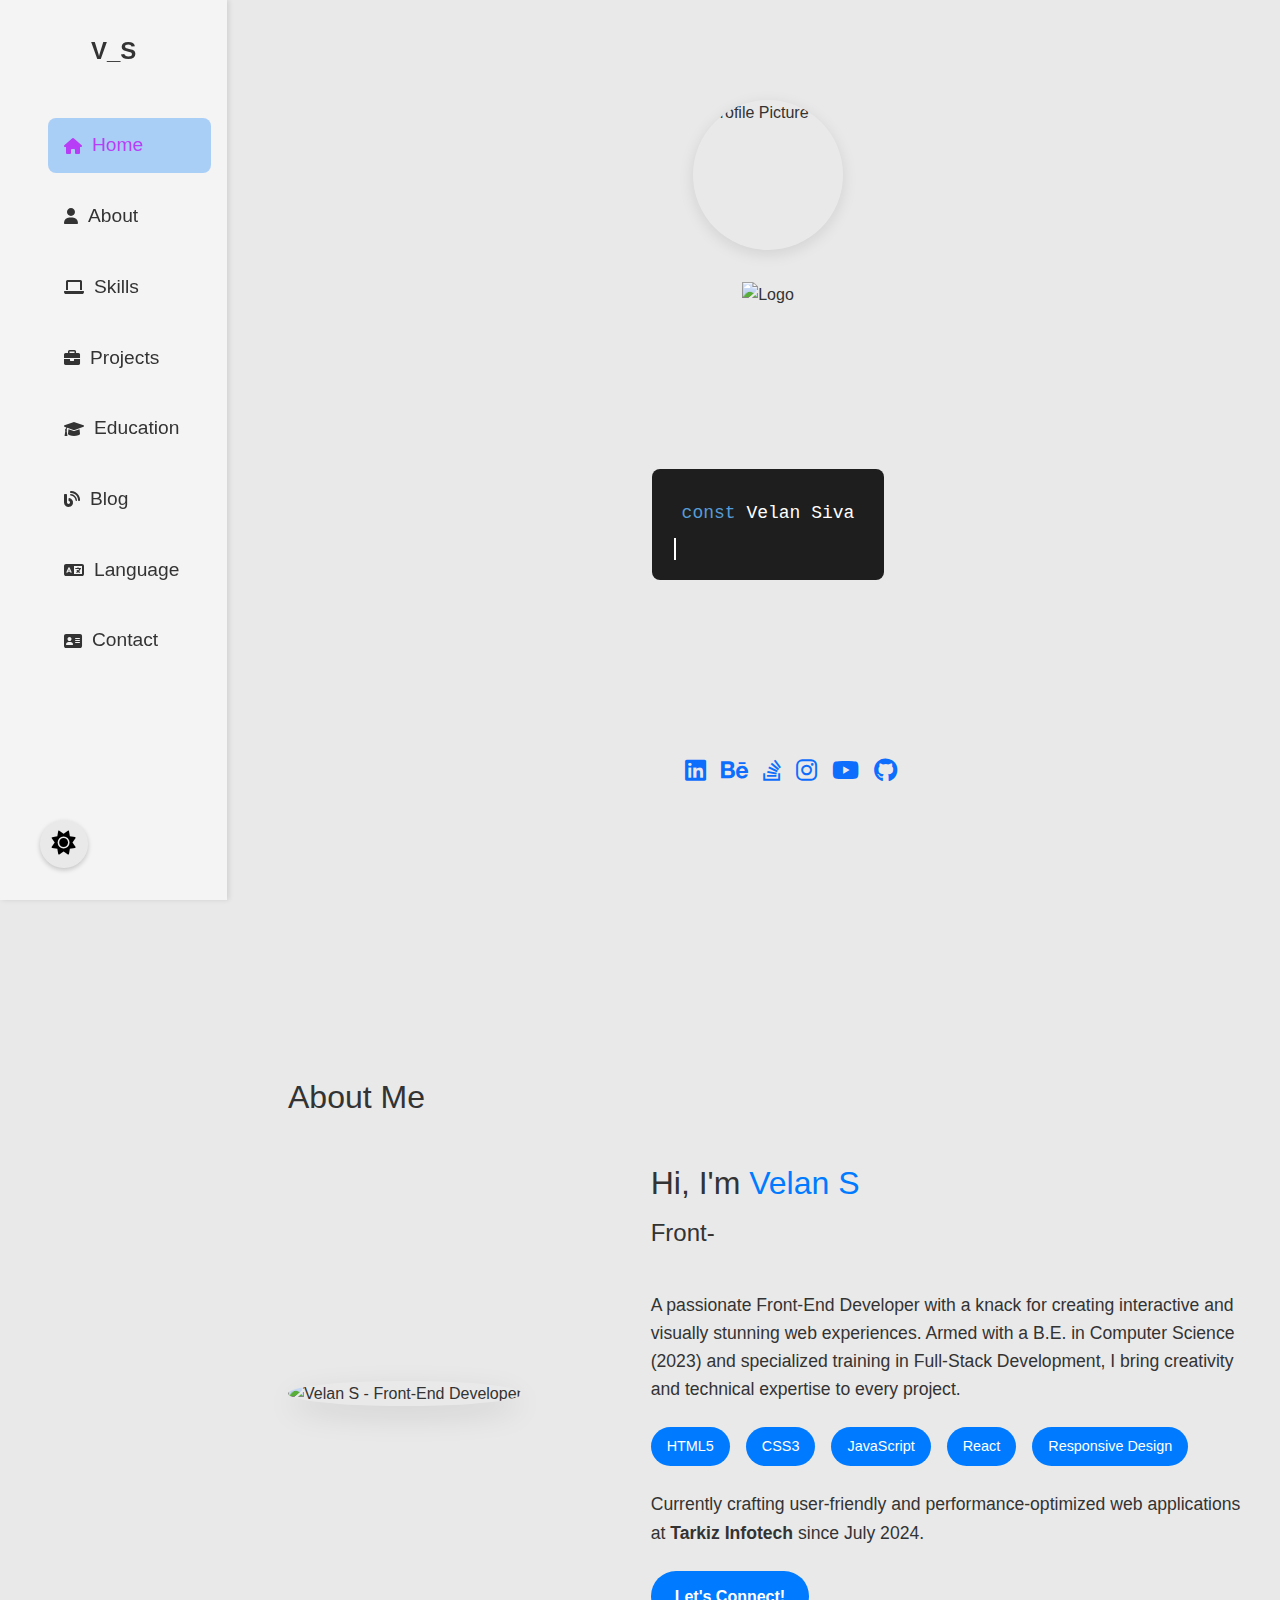
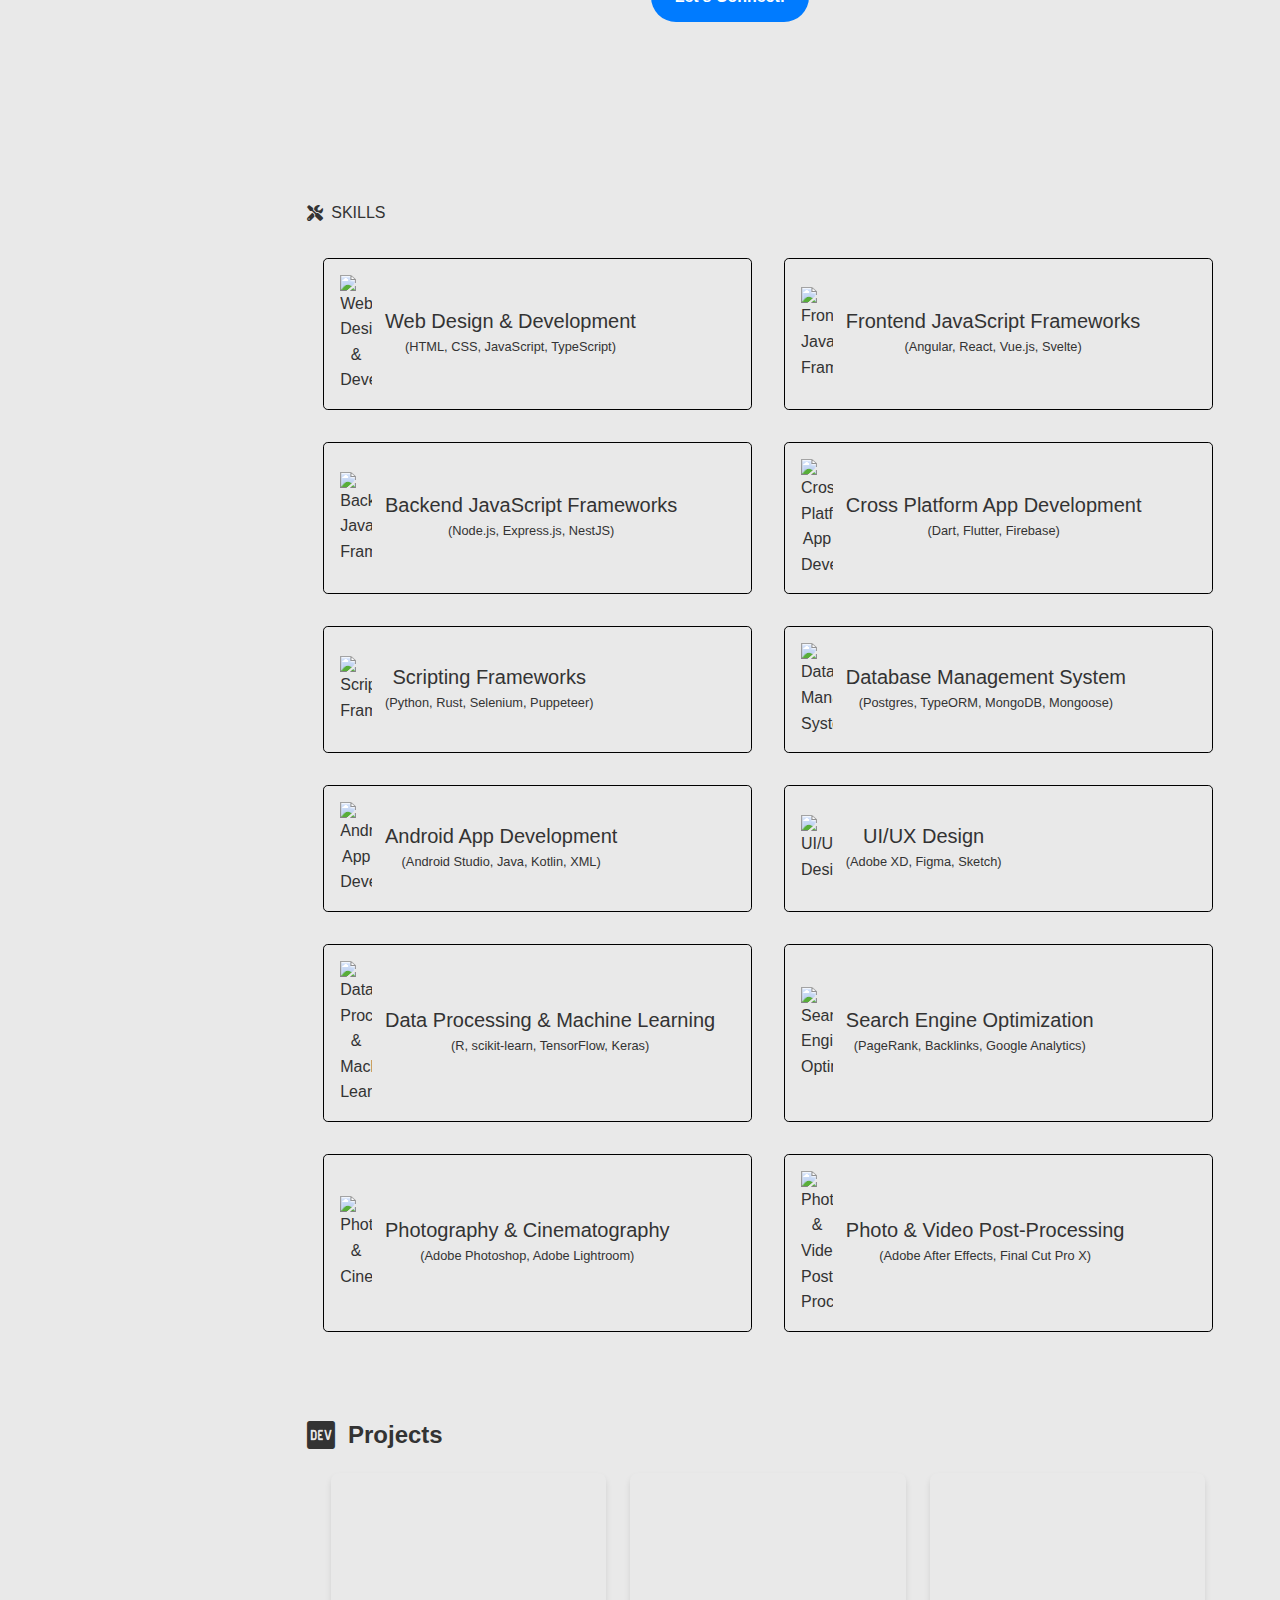
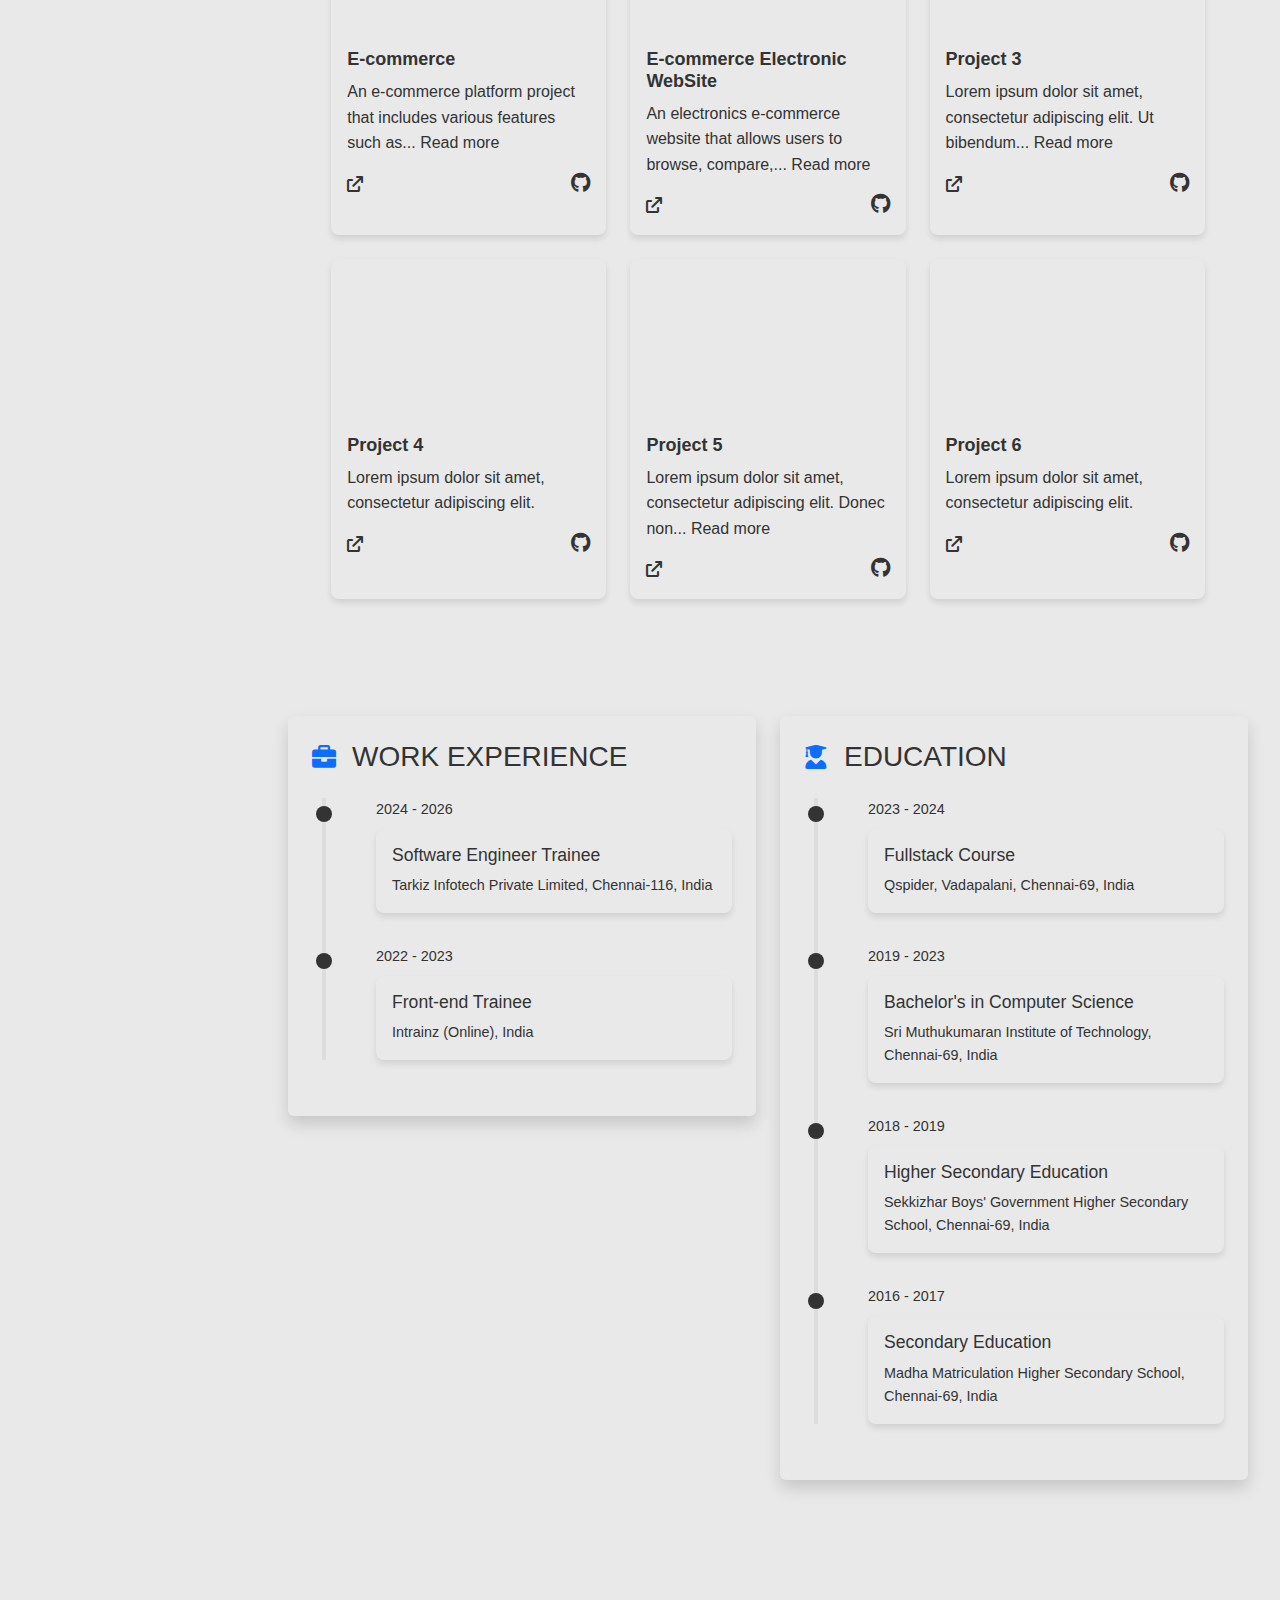
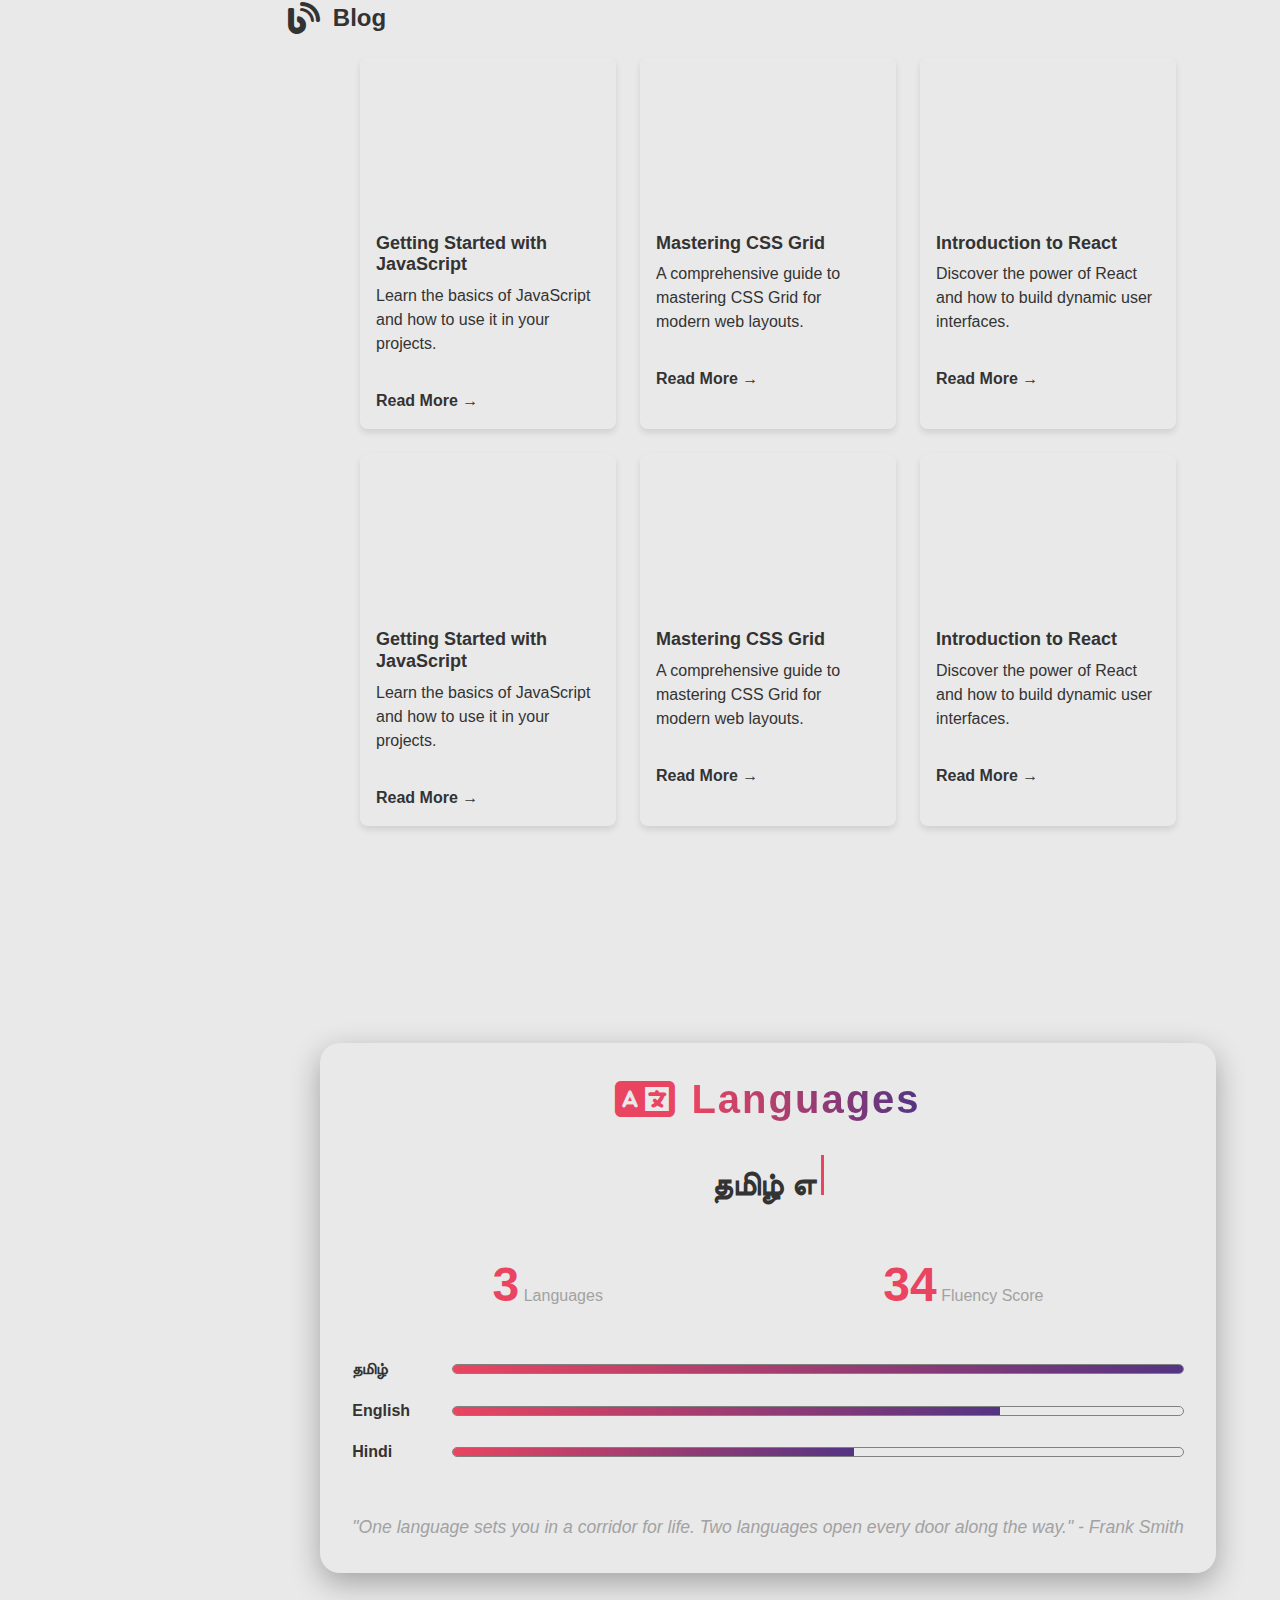
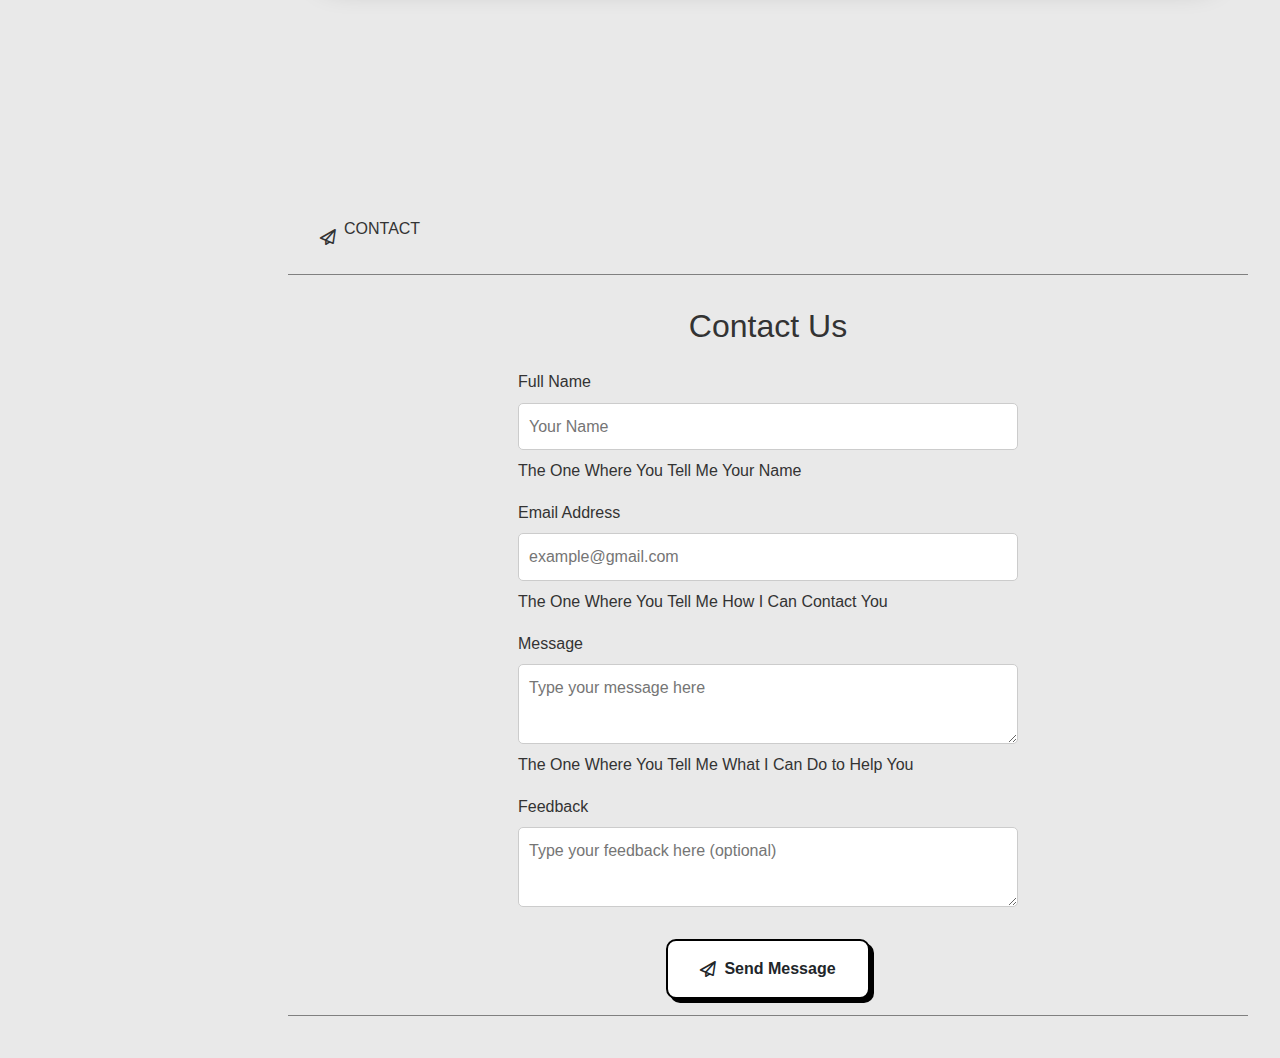
==== commit 28f70f71: "Add files via upload" ====
--- a/portfolio/index.html
+++ b/portfolio/index.html
@@ -25,7 +25,7 @@
     <link rel="stylesheet" href="style.css">
 
     <!-- JavaScript File -->
-    <script src="script.js" defer></script>
+  
 </head>
 
 <body>
@@ -88,22 +88,30 @@
 
         <!-- About Section -->
         <section id="about">
-            <div class="about-logo">
-                <i class="fa-solid fa-user"></i>
-                <p>About</p>
-            </div>
-            <div class="about-container">
-                <div class="about-img">
-                    <img src="../img/Max-R_Headshot (1).jpg" alt="Profile Picture">
-                </div>
+            <div class="container">
+                <h2 class="section-title">About Me</h2>
                 <div class="about-content">
-                    <p>Lorem ipsum dolor sit amet consectetur adipisicing elit. Ea quis quidem aliquam necessitatibus
-                        aut molestias.</p>
-                    <p>Lorem ipsum dolor sit amet consectetur adipisicing elit. Ea quis quidem aliquam necessitatibus <a
-                            href="#c"></a></p>
-                </div>
-            </div>
-        </section>
+                    <div class="about-image">
+                        <img src="../img/Max-R_Headshot (1).jpg" alt="Velan S - Front-End Developer">
+                    </div>
+                    <div class="about-text">
+                        <h3>Hi, I'm <span class="highlight">Velan S</span></h3>
+                        <h4 class="typewriter"></h4>
+                        <p>A passionate Front-End Developer with a knack for creating interactive and visually stunning web experiences. Armed with a B.E. in Computer Science (2023) and specialized training in Full-Stack Development, I bring creativity and technical expertise to every project.</p>
+                        <ul class="skills-list">
+                            <li>HTML5</li>
+                            <li>CSS3</li>
+                            <li>JavaScript</li>
+                            <li>React</li>
+                            <li>Responsive Design</li>
+                        </ul>
+                        <p>Currently crafting user-friendly and performance-optimized web applications at <strong>Tarkiz Infotech</strong> since July 2024.</p>
+                        <a href="#contact" class="cta-button">Let's Connect!</a>
+                    </div>
+                </div>
+            </div>
+        </section>
+        
 
         <!-- Skills Section -->
         <section id="skills">
@@ -271,7 +279,7 @@
     <button id="theme-toggle"><i class="fa-solid fa-sun"></i></button>
     <!-- Bootstrap JS (Bundle includes Popper.js) -->
     <script src="https://cdn.jsdelivr.net/npm/bootstrap@5.3.0/dist/js/bootstrap.bundle.min.js"></script>
-
+    <script src="script.js" defer></script>
 </body>
 
 </html>--- a/portfolio/style.css
+++ b/portfolio/style.css
@@ -267,8 +267,7 @@
     width: 80%;
 }
 
-#home .apps-links a {
-    color: var(--primary-color);
+#home .apps-links a { 
     font-size: 24px;
     transition: color 0.3s ease;
     text-decoration: none;
@@ -378,7 +377,7 @@
         display: none;
         position: fixed;
         bottom: 5rem;
-        left: 95%;
+        left: 90%;
         transform: translateX(-50%);
         background: white;
         padding: 10px;
@@ -407,75 +406,113 @@
         font-size: 16px;
     }
 }
-
-
-/* About Section */
-#about {
-    display: flex;
-    flex-direction: column;
-    align-items: center;
-    justify-content: space-around;
-    padding: 1rem 1rem;
+/* about */
+#about { 
+    padding: 5rem 0;
+}
+
+.container {
+    max-width: 1200px;
+    margin: 0 auto;
+    padding: 0 2rem;
+}
+
+.section-title {
+    text-align: start;
+    margin-bottom: 3rem;
+}
+
+.about-content {
+    display: flex;
+    align-items: center;
+    gap: 4rem;
+}
+
+.about-image {
+    flex: 1;
+}
+
+.about-image img {
     width: 100%;
-    background-color: var(--bg-color);
-}
-
-
-#about .about-logo {
-    display: flex;
-    align-items: center;
-    gap: 0.5rem;
-    width: 95%;
+    max-width: 400px;
+    border-radius: 50%;
+    box-shadow: 0 10px 30px rgba(0, 0, 0, 0.1);
+    transition: transform 0.3s ease;
+}
+
+.about-image img:hover {
+    transform: scale(1.05);
+}
+
+.about-text {
+    flex: 2;
+}
+
+.about-text h3 {
+    font-size: 2rem;
     margin-bottom: 1rem;
 }
 
-#about .about-logo>p {
-    margin: 0;
-}
-
-#about .about-logo i {
-    margin-right: 5px;
-}
-
-#about .about-container {
-    display: flex;
-    flex-wrap: wrap;
-    align-items: center;
-    justify-content: space-around;
-    gap: 2rem;
-    width: 90%;
-    height: 90vh;
-}
-
-#about .about-img img {
-    width: 100%;
-    max-width: 300px;
-    border-radius: 10px;
-    box-shadow: 0 4px 10px rgba(0, 0, 0, 0.1);
-}
-
-#about .about-content {
-    flex: 1;
+.highlight {
+    color: #007bff;
+}
+
+.typewriter {
+    font-size: 1.5rem;
+    margin-bottom: 1.5rem;
+    min-height: 2em;
+}
+
+.about-text p {
     font-size: 1.1rem;
     line-height: 1.6;
-    text-align: justify;
-    max-width: 500px;
+    margin-bottom: 1.5rem;
+}
+
+.skills-list {
+    display: flex;
+    flex-wrap: wrap;
+    gap: 1rem;
+    margin-bottom: 1.5rem;
+    padding: 0;
+}
+
+.skills-list li {
+    list-style: none;
+    background-color: #007bff;
+    color: white;
+    padding: 0.5rem 1rem;
+    border-radius: 20px;
+    font-size: 0.9rem;
+}
+
+.cta-button {
+    display: inline-block;
+    background-color: #007bff;
+    color: white;
+    padding: 0.8rem 1.5rem;
+    border-radius: 25px;
+    text-decoration: none;
+    font-weight: bold;
+    transition: background-color 0.3s ease;
+}
+
+.cta-button:hover {
+    background-color: #0056b3;
 }
 
 @media (max-width: 768px) {
-    #about .about-container {
+    .about-content {
         flex-direction: column;
         text-align: center;
-        padding: 1rem;
-    }
-
-    #about .about-img img {
-        max-width: 200px;
-    }
-
-    #about .about-content {
-        font-size: 1rem;
-        max-width: 90%;
+    }
+
+    .about-image {
+        margin-bottom: 2rem;
+    }
+
+    .skills-list {
+        justify-content: center;
     }
 }
 
@@ -599,8 +636,7 @@
 /* Skills Section */
 #skills {
     width: 100%;
-    display: flex;
-    justify-content: space-around;
+    display: flex; 
     align-items: center;
 }
 
@@ -878,6 +914,7 @@
     position: relative;
     margin-bottom: 2rem;
     padding-left: 2rem;
+    transition: transform 0.3s ease-in-out;
 }
 
 .timeline-item::before {
@@ -890,6 +927,19 @@
     background-color: var(--primary-color);
     border-radius: 50%;
     z-index: 1;
+    transition: width 0.3s ease-in-out, background-color 0.3s ease-in-out;
+}
+
+/* Hover Effect */
+.timeline-item:hover {
+    transform: translateX(10px);
+}
+
+.timeline-item:hover::before {
+    width: 2rem;
+    height: 1rem;
+    left: -1.8rem;
+    border-radius: 1rem;
 }
 
 .timeline-date {
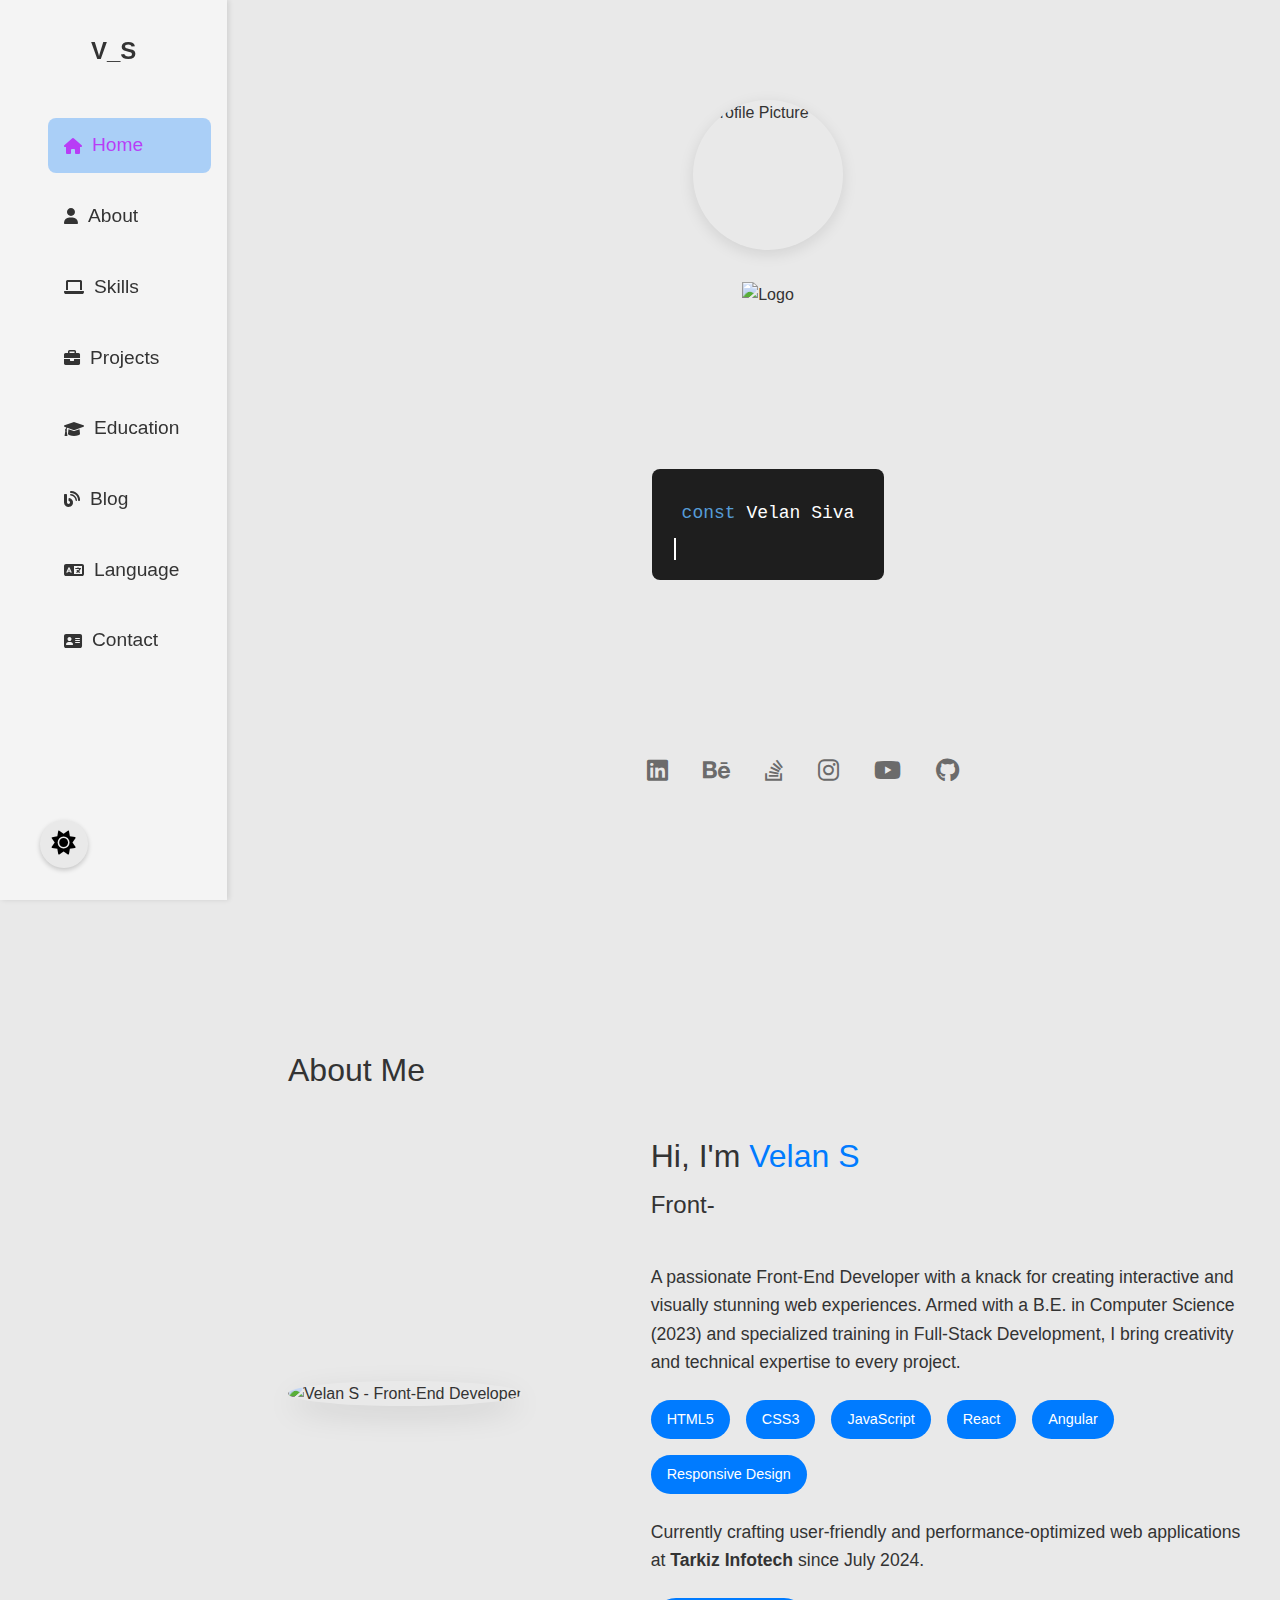
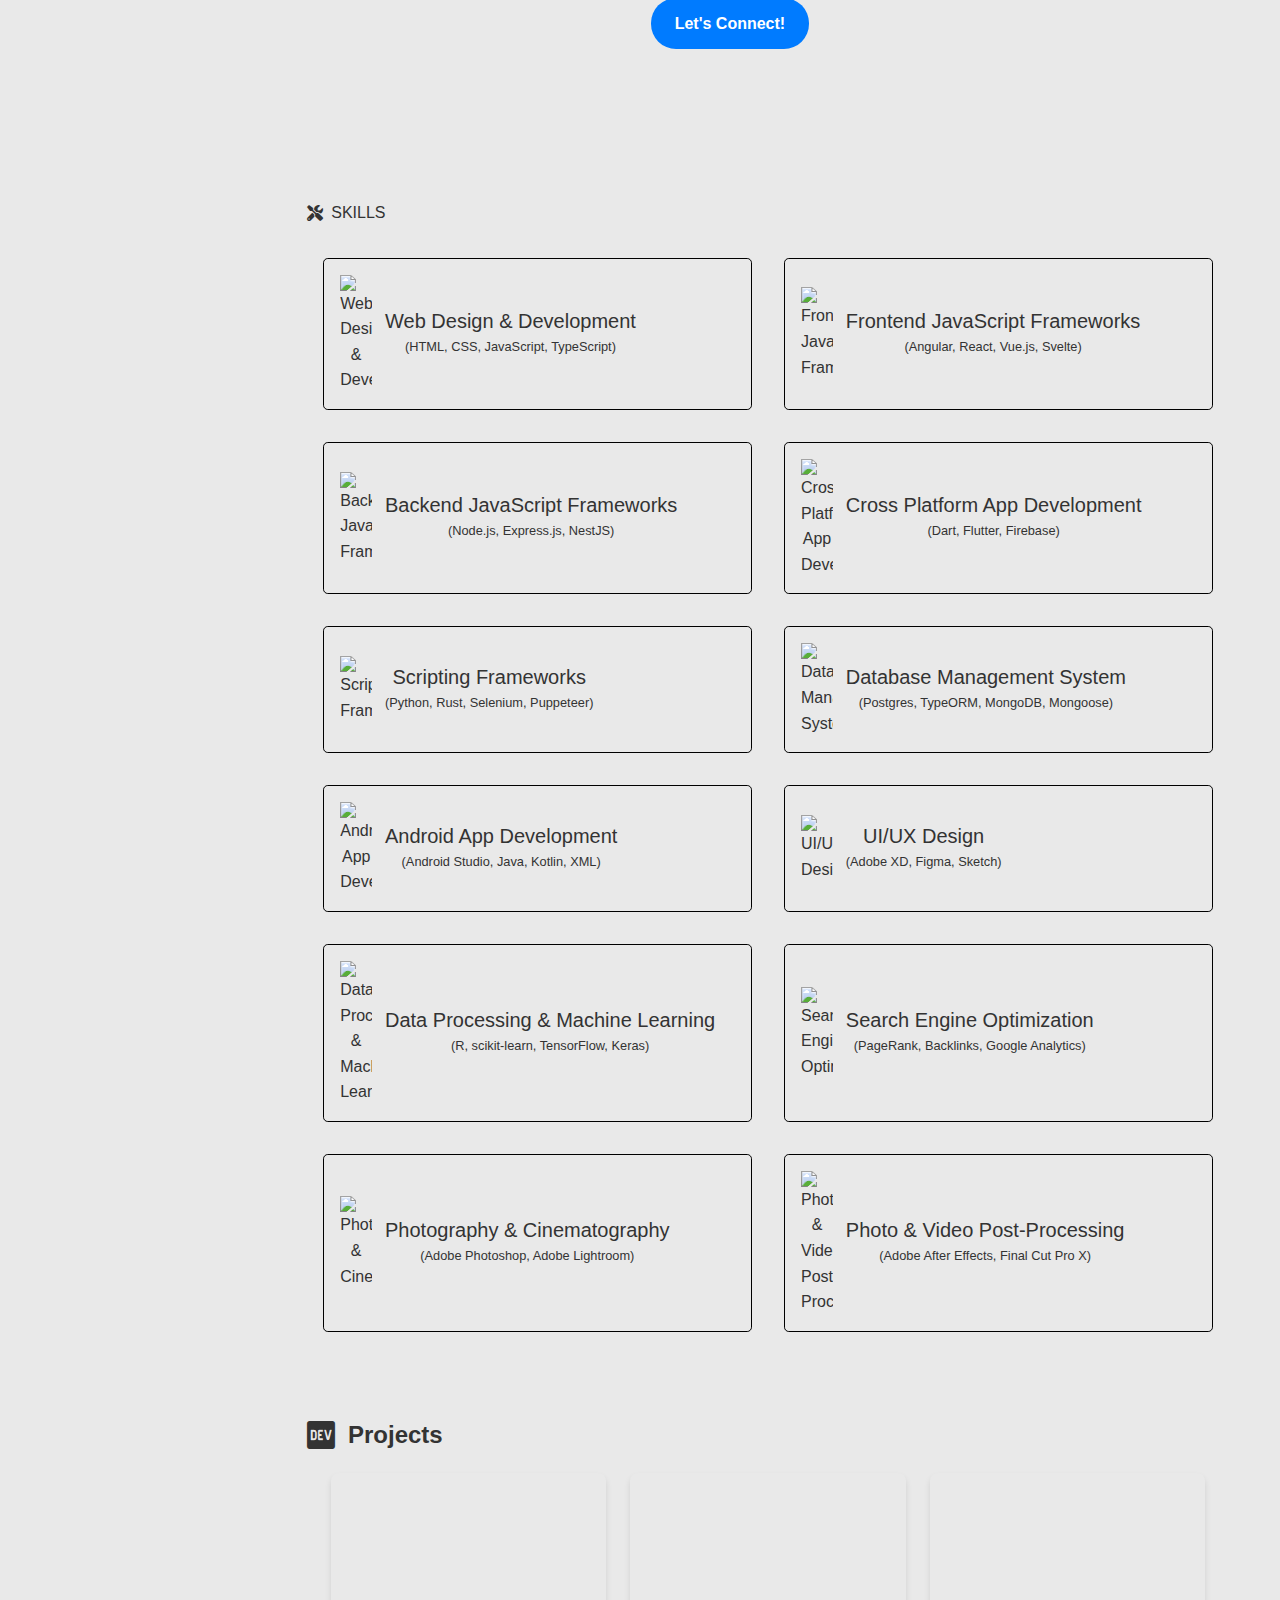
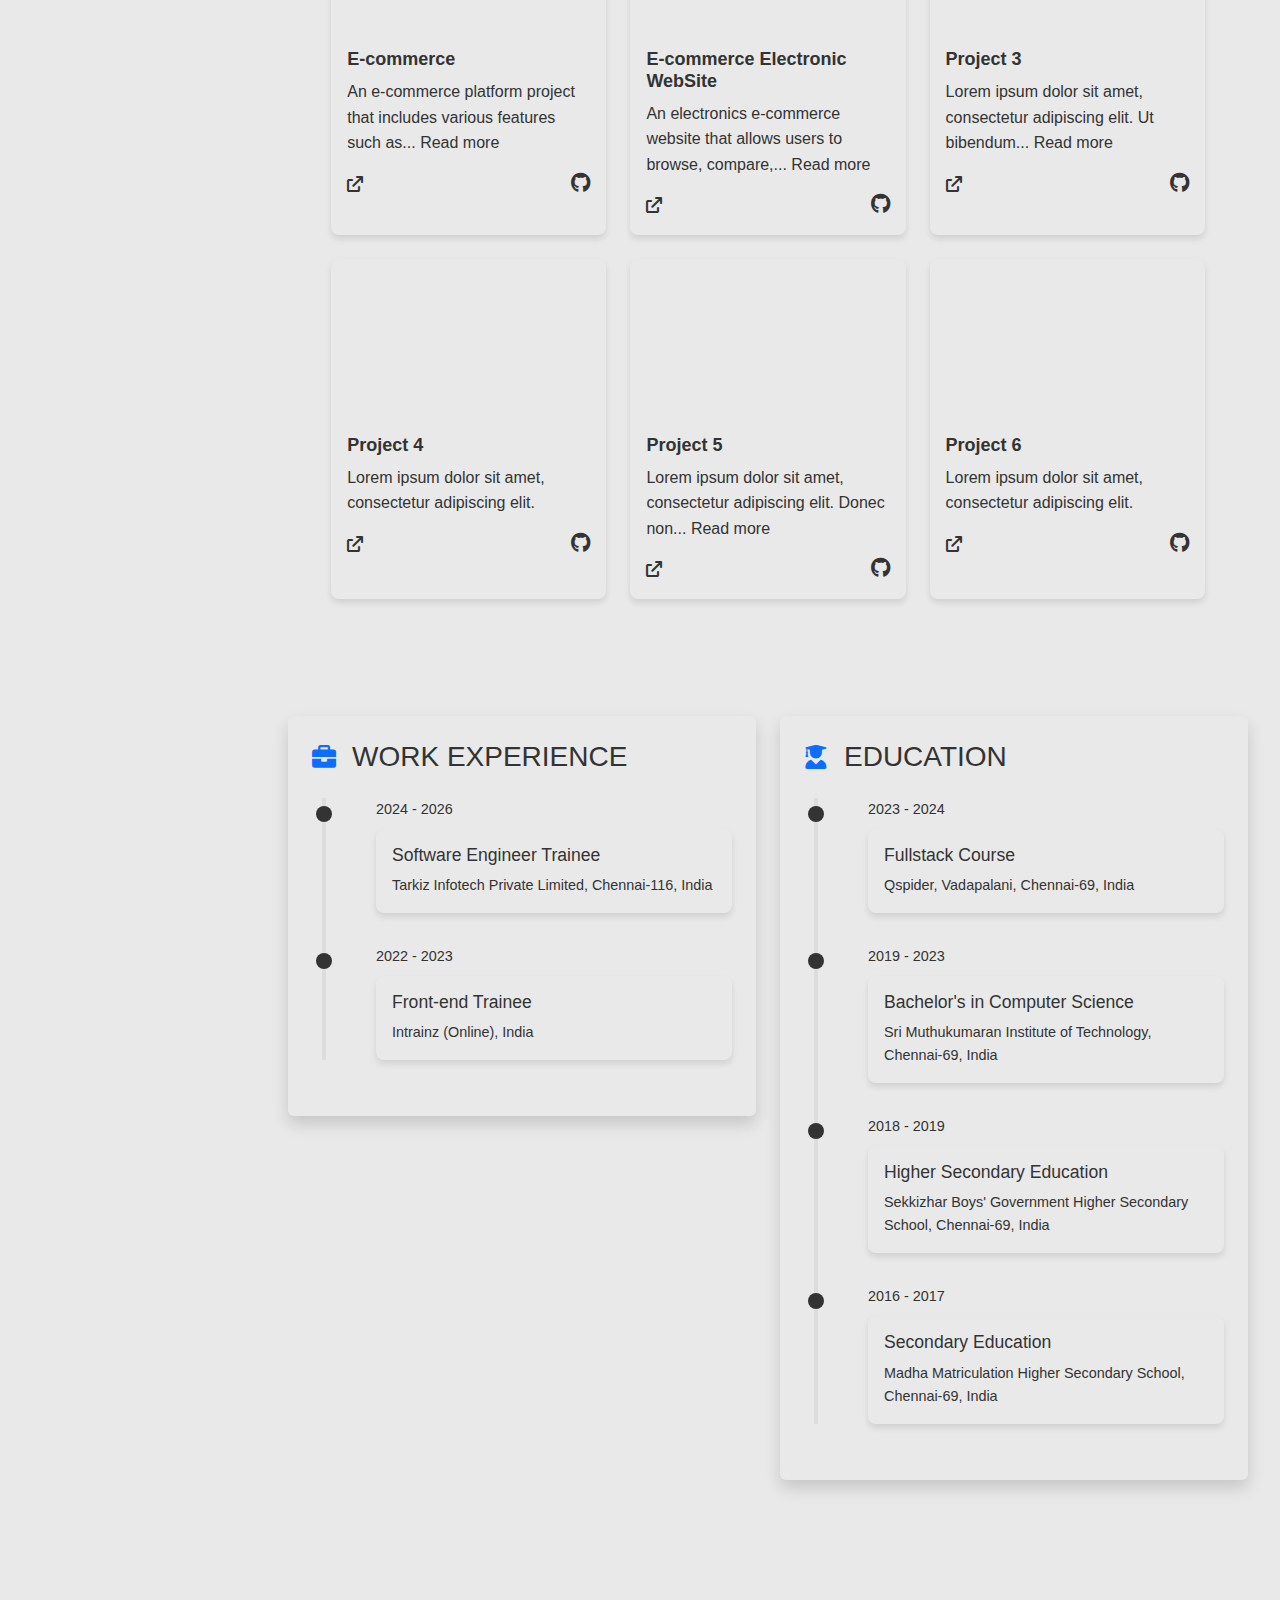
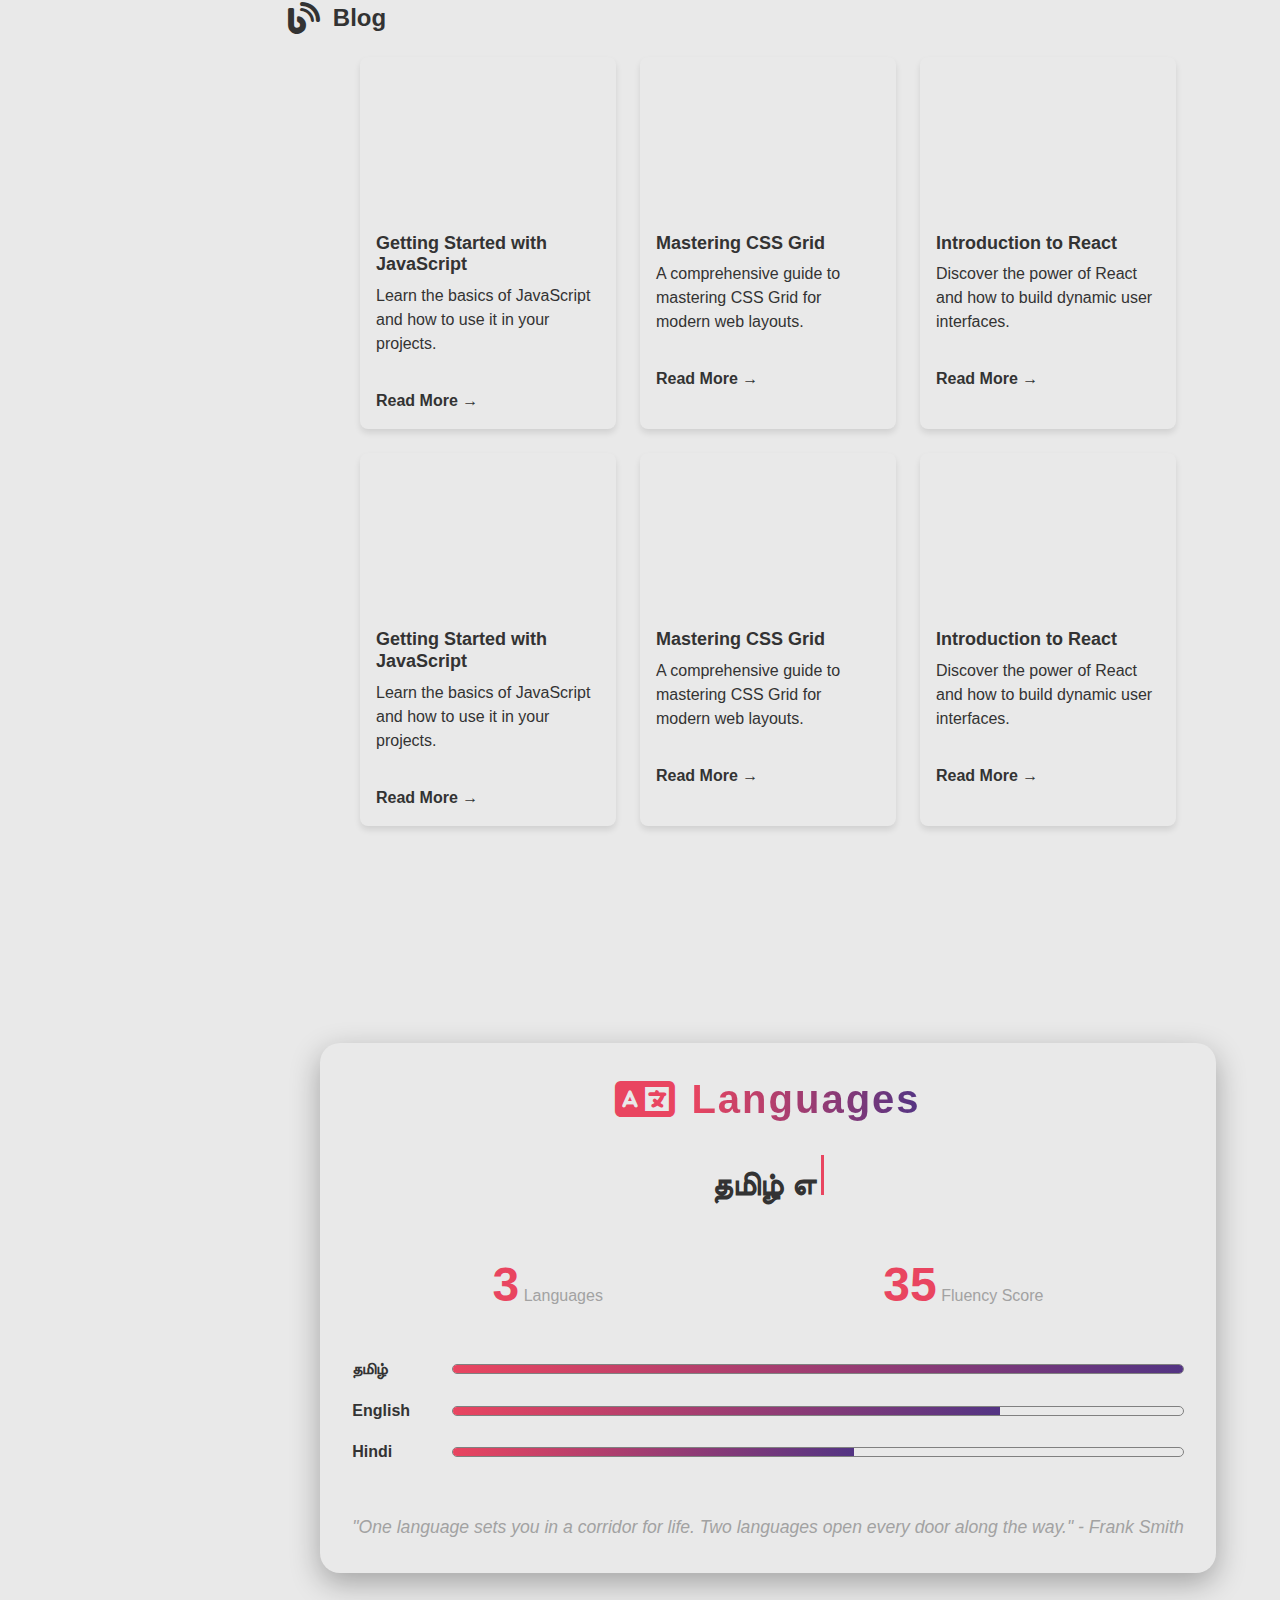
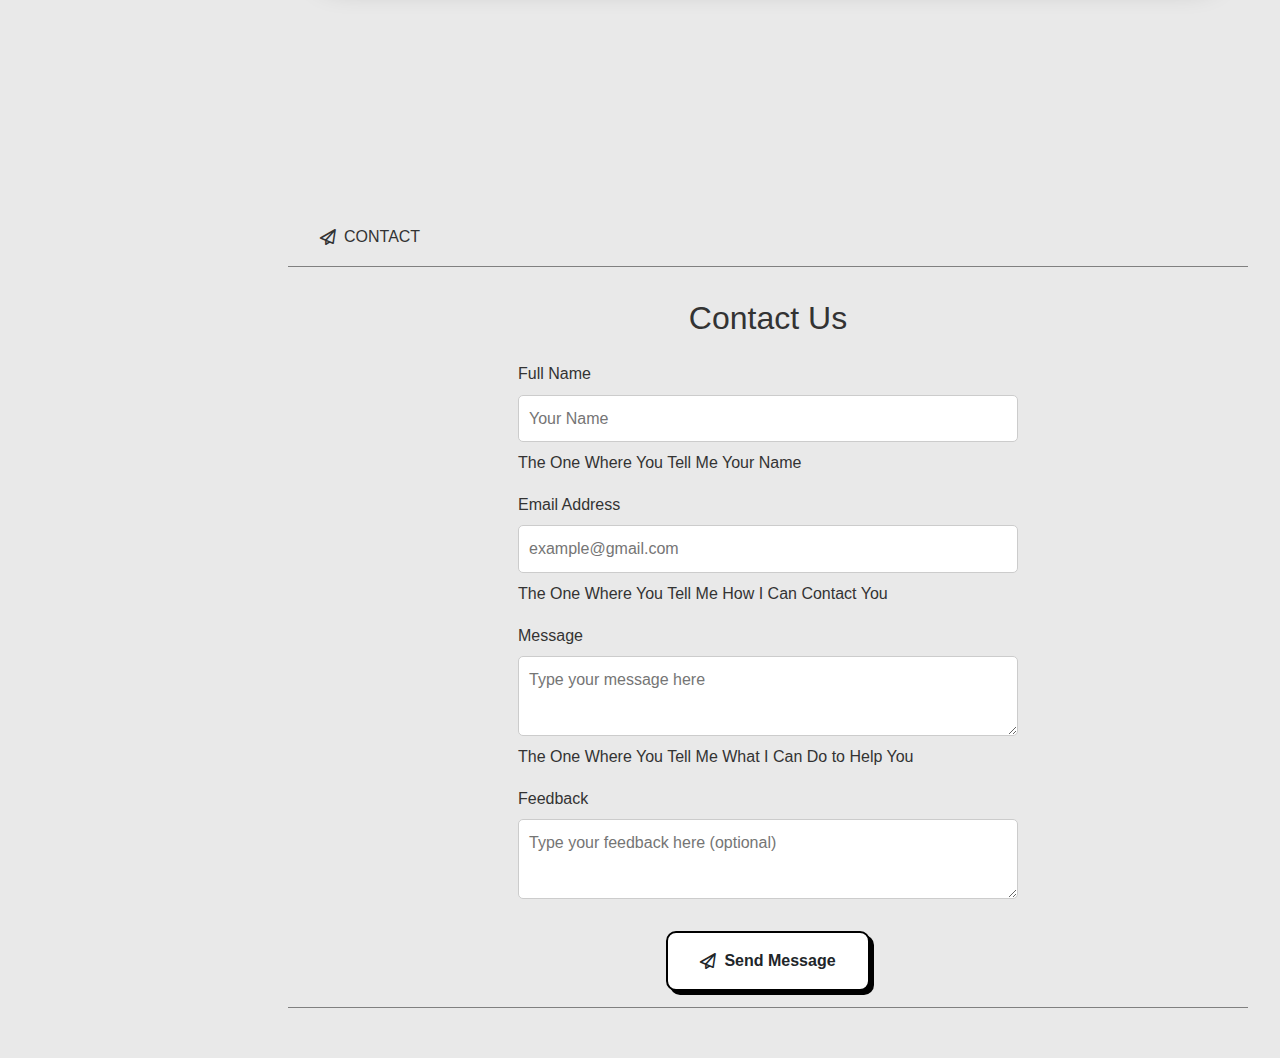
==== commit 25f4fecb: "Add files via upload" ====
--- a/portfolio/index.html
+++ b/portfolio/index.html
@@ -25,7 +25,7 @@
     <link rel="stylesheet" href="style.css">
 
     <!-- JavaScript File -->
-  
+
 </head>
 
 <body>
@@ -65,18 +65,15 @@
                 </div>
 
                 <!-- Social Links -->
-                <div class="apps-links">
-                    <a href="https://www.linkedin.com/" target="_blank" title="LinkedIn"><i
-                            class="fab fa-linkedin"></i></a>
-                    <a href="https://www.behance.net/" target="_blank" title="Behance"><i
-                            class="fab fa-behance"></i></a>
-                    <a href="https://stackoverflow.com/" target="_blank" title="Stack Overflow"><i
+                <div class="apps-links"><a href="https://www.linkedin.com/in/velan-s-845791250" target="_blank" title="LinkedIn"><i class="fab fa-linkedin"></i></a>
+                    <a href="https://www.behance.net/velansivasan" target="_blank" title="Behance"><i class="fab fa-behance"></i></a>
+                    <a href="https://stackoverflow.com/users/28471334/velan-sivasankaran" target="_blank" title="Stack Overflow"><i
                             class="fab fa-stack-overflow"></i></a>
-                    <a href="https://www.instagram.com/" target="_blank" title="Instagram"><i
+                    <a href="https://www.instagram.com/coding_with_sako/?igsh=MTgyaWtndnlnd2NjMA%3D%3D#" target="_blank" title="Instagram"><i
                             class="fab fa-instagram"></i></a>
-                    <a href="https://www.youtube.com/" target="_blank" title="YouTube"><i
+                    <a href="https://youtube.com/@sohvoiceover?si=4yIstiL8ylFxYgQO" target="_blank" title="YouTube"><i
                             class="fab fa-youtube"></i></a>
-                    <a href="https://github.com/" target="_blank" title="GitHub"><i class="fab fa-github"></i></a>
+                    <a href="https://github.com/Velan03" target="_blank" title="GitHub"><i class="fab fa-github"></i></a>
                 </div>
 
                 <!-- Speed Dial Button -->
@@ -97,21 +94,25 @@
                     <div class="about-text">
                         <h3>Hi, I'm <span class="highlight">Velan S</span></h3>
                         <h4 class="typewriter"></h4>
-                        <p>A passionate Front-End Developer with a knack for creating interactive and visually stunning web experiences. Armed with a B.E. in Computer Science (2023) and specialized training in Full-Stack Development, I bring creativity and technical expertise to every project.</p>
+                        <p>A passionate Front-End Developer with a knack for creating interactive and visually stunning
+                            web experiences. Armed with a B.E. in Computer Science (2023) and specialized training in
+                            Full-Stack Development, I bring creativity and technical expertise to every project.</p>
                         <ul class="skills-list">
                             <li>HTML5</li>
                             <li>CSS3</li>
                             <li>JavaScript</li>
                             <li>React</li>
+                            <li>Angular</li>
                             <li>Responsive Design</li>
                         </ul>
-                        <p>Currently crafting user-friendly and performance-optimized web applications at <strong>Tarkiz Infotech</strong> since July 2024.</p>
+                        <p>Currently crafting user-friendly and performance-optimized web applications at <strong>Tarkiz
+                                Infotech</strong> since July 2024.</p>
                         <a href="#contact" class="cta-button">Let's Connect!</a>
                     </div>
                 </div>
             </div>
         </section>
-        
+
 
         <!-- Skills Section -->
         <section id="skills">
@@ -230,7 +231,7 @@
         <section id="contact">
             <div class="container">
                 <i class="fa-regular fa-paper-plane"></i>
-                <p>CONTACT</p>
+                <p class="m-0">CONTACT</p>
             </div>
 
             <div class="form-field">
--- a/portfolio/style.css
+++ b/portfolio/style.css
@@ -231,16 +231,12 @@
         bottom: 1rem;
     }
 
-    /* Light Mode Styles */
     body:not(.dark-mode) #theme-toggle i {
         color: #000;
-        /* Sun icon color in light mode */
-    }
-
-    /* Dark Mode Styles */
+    }
+
     body.dark-mode #theme-toggle i {
         color: #fff;
-        /* Moon icon color in dark mode */
     }
 
     main {
@@ -267,14 +263,46 @@
     width: 80%;
 }
 
-#home .apps-links a { 
+.apps-links a {
     font-size: 24px;
-    transition: color 0.3s ease;
     text-decoration: none;
-}
-
-#home .apps-links a:hover {
-    color: #007bff;
+    margin: 0 10px;
+    transition: color 0.3s ease-in-out;
+}
+
+/* Social Media Icons */
+#home .apps-links a:nth-child(1):hover i {
+    color: #0A66C2;
+
+}
+
+#home .apps-links a:nth-child(2):hover i {
+    color: #1769ff;
+
+}
+
+#home .apps-links a:nth-child(3):hover i {
+    color: #F48024;
+
+}
+
+#home .apps-links a:nth-child(4):hover i {
+    color: #E1306C;
+
+}
+
+#home .apps-links a:nth-child(5):hover i {
+    color: #FF0000;
+
+}
+
+#home .apps-links a:nth-child(6):hover i {
+    color: #353434;
+
+}
+
+#home .apps-links a i {
+    color: #6b6b6b;
 }
 
 #home .speed-dial-button {
@@ -406,8 +434,9 @@
         font-size: 16px;
     }
 }
+
 /* about */
-#about { 
+#about {
     padding: 5rem 0;
 }
 
@@ -636,7 +665,7 @@
 /* Skills Section */
 #skills {
     width: 100%;
-    display: flex; 
+    display: flex;
     align-items: center;
 }
 
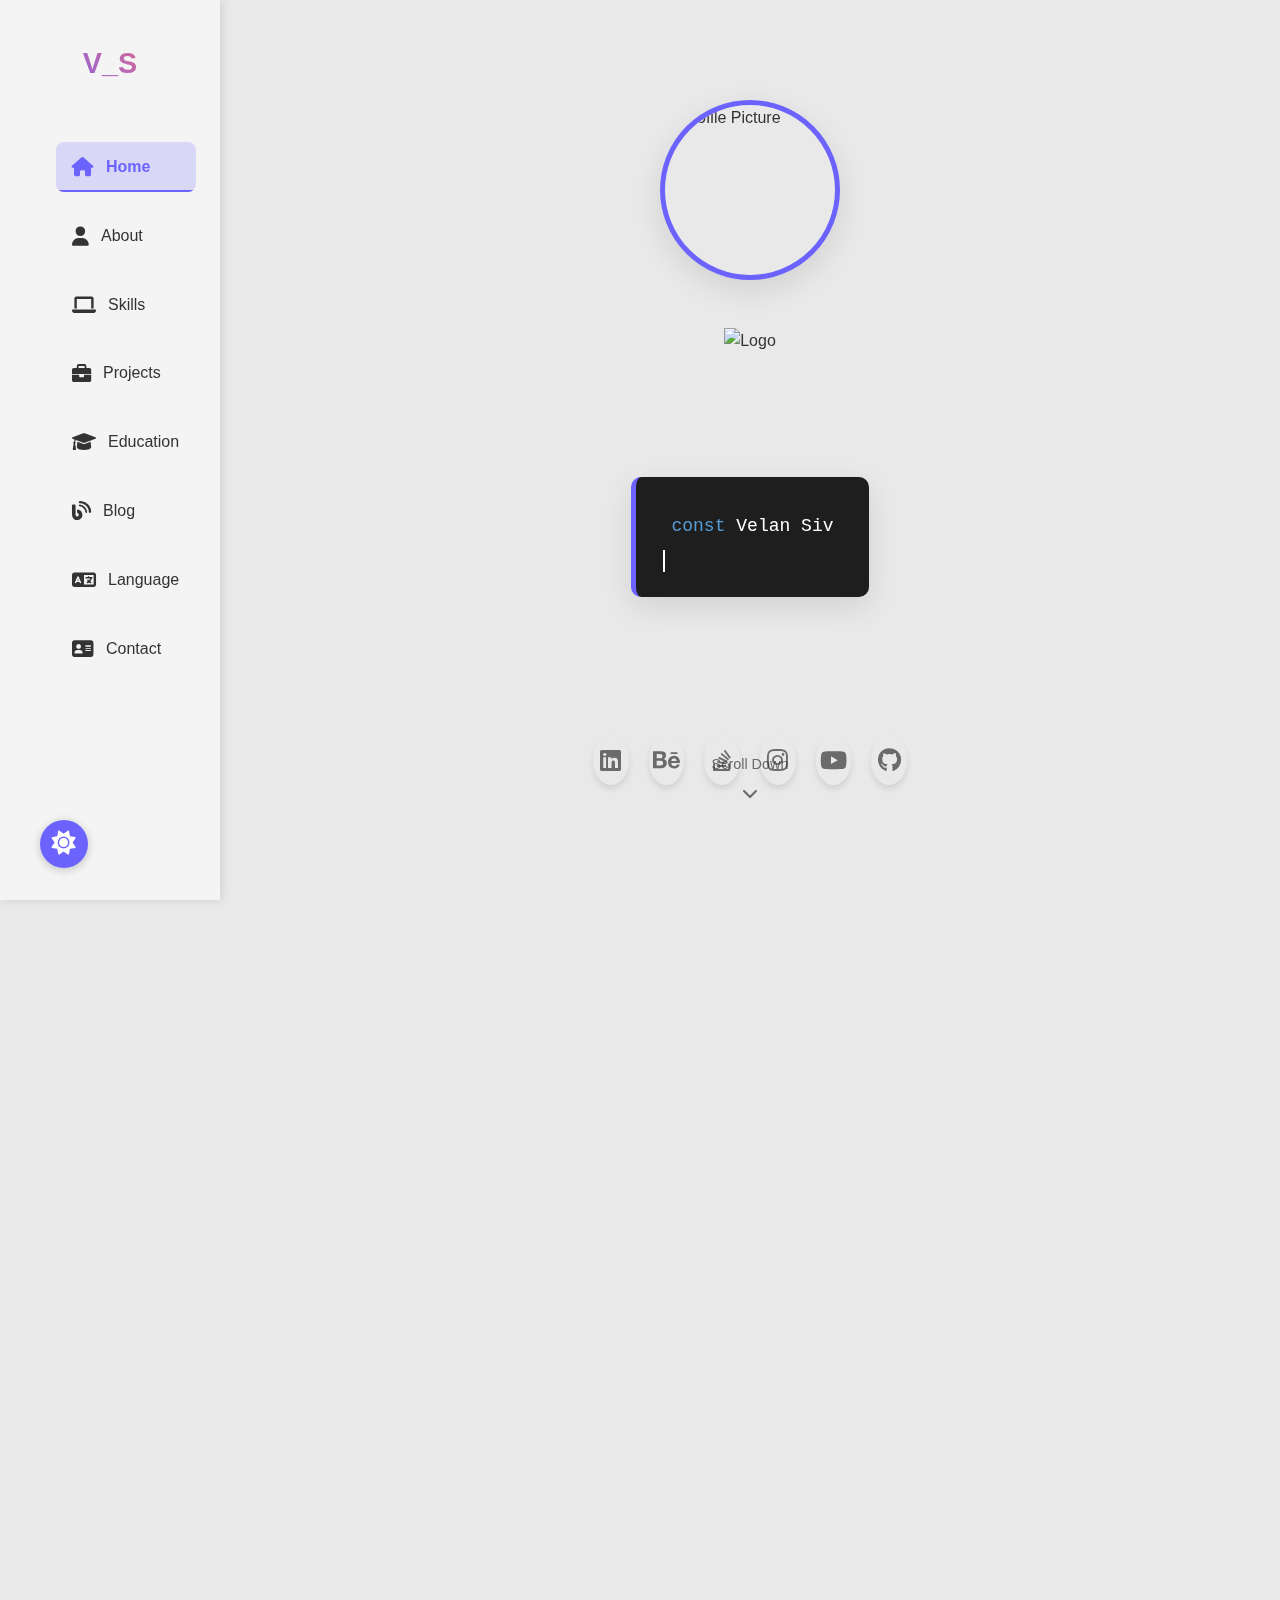
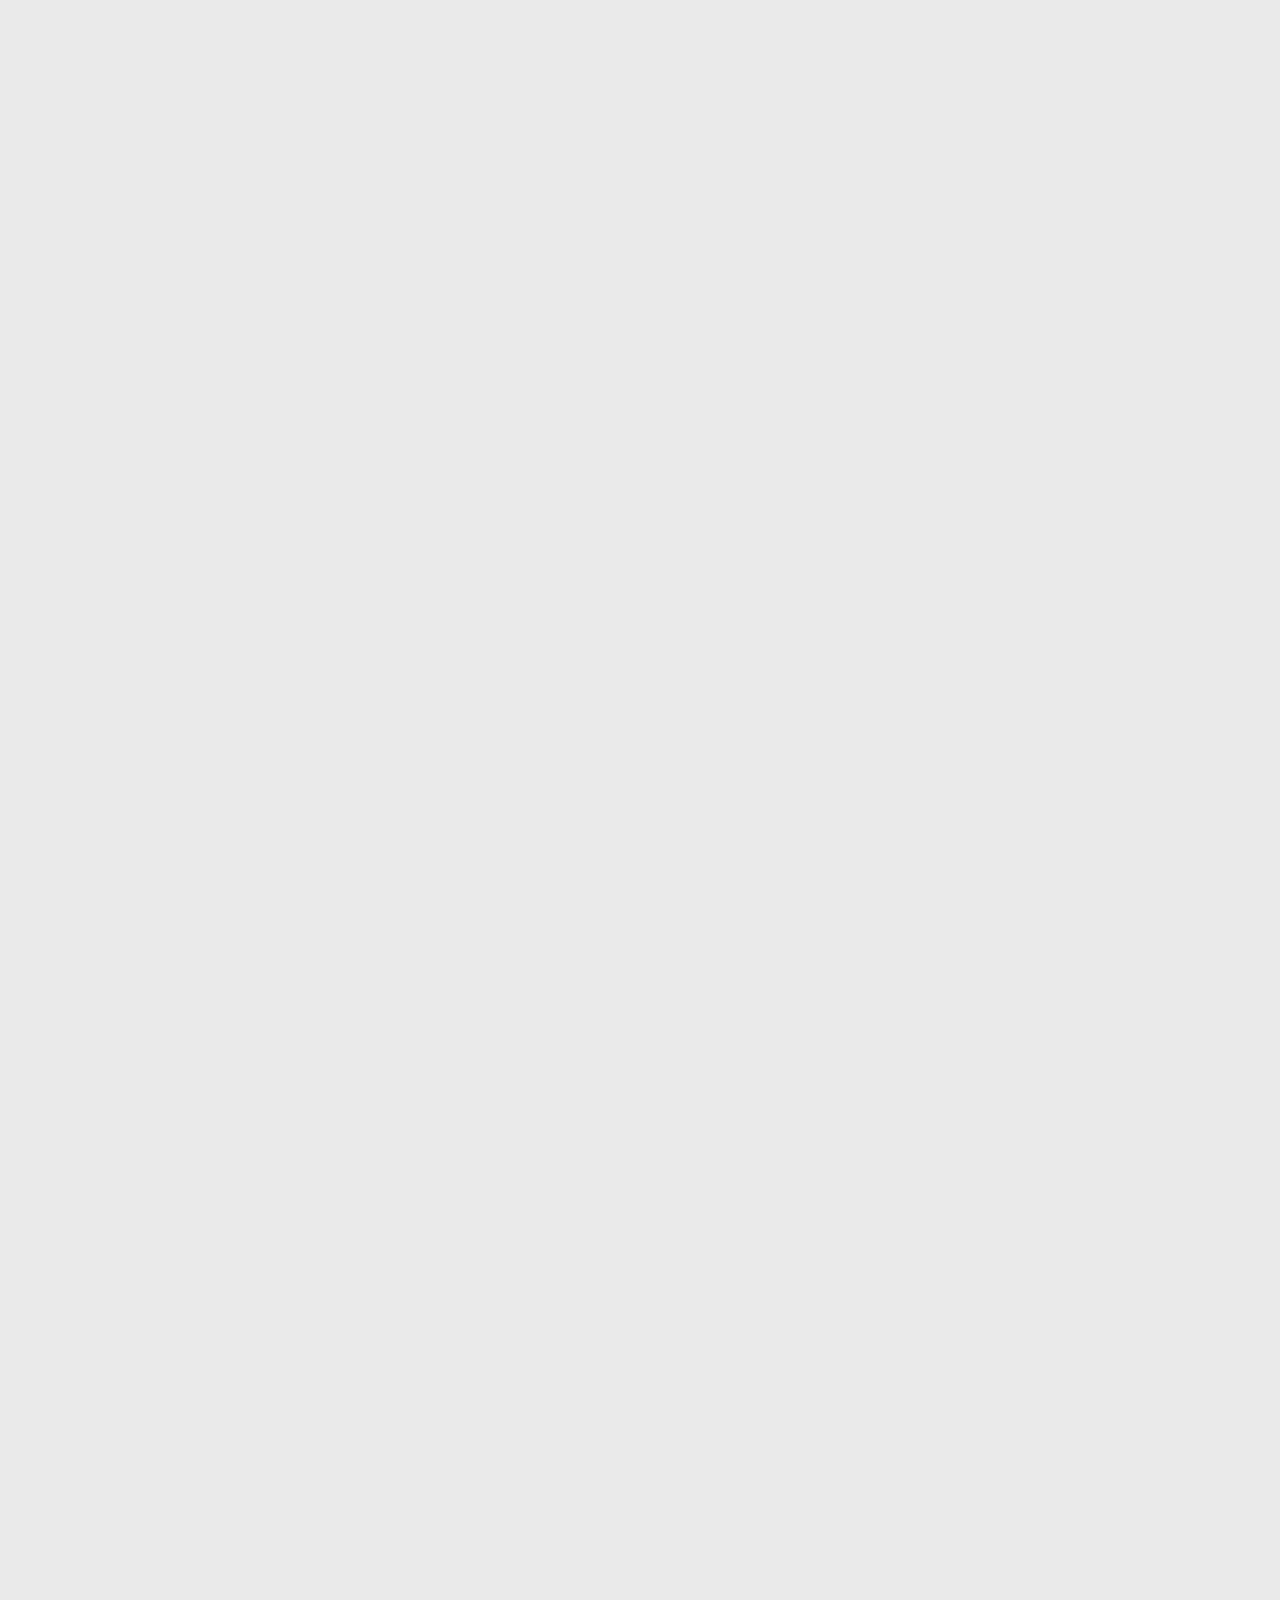
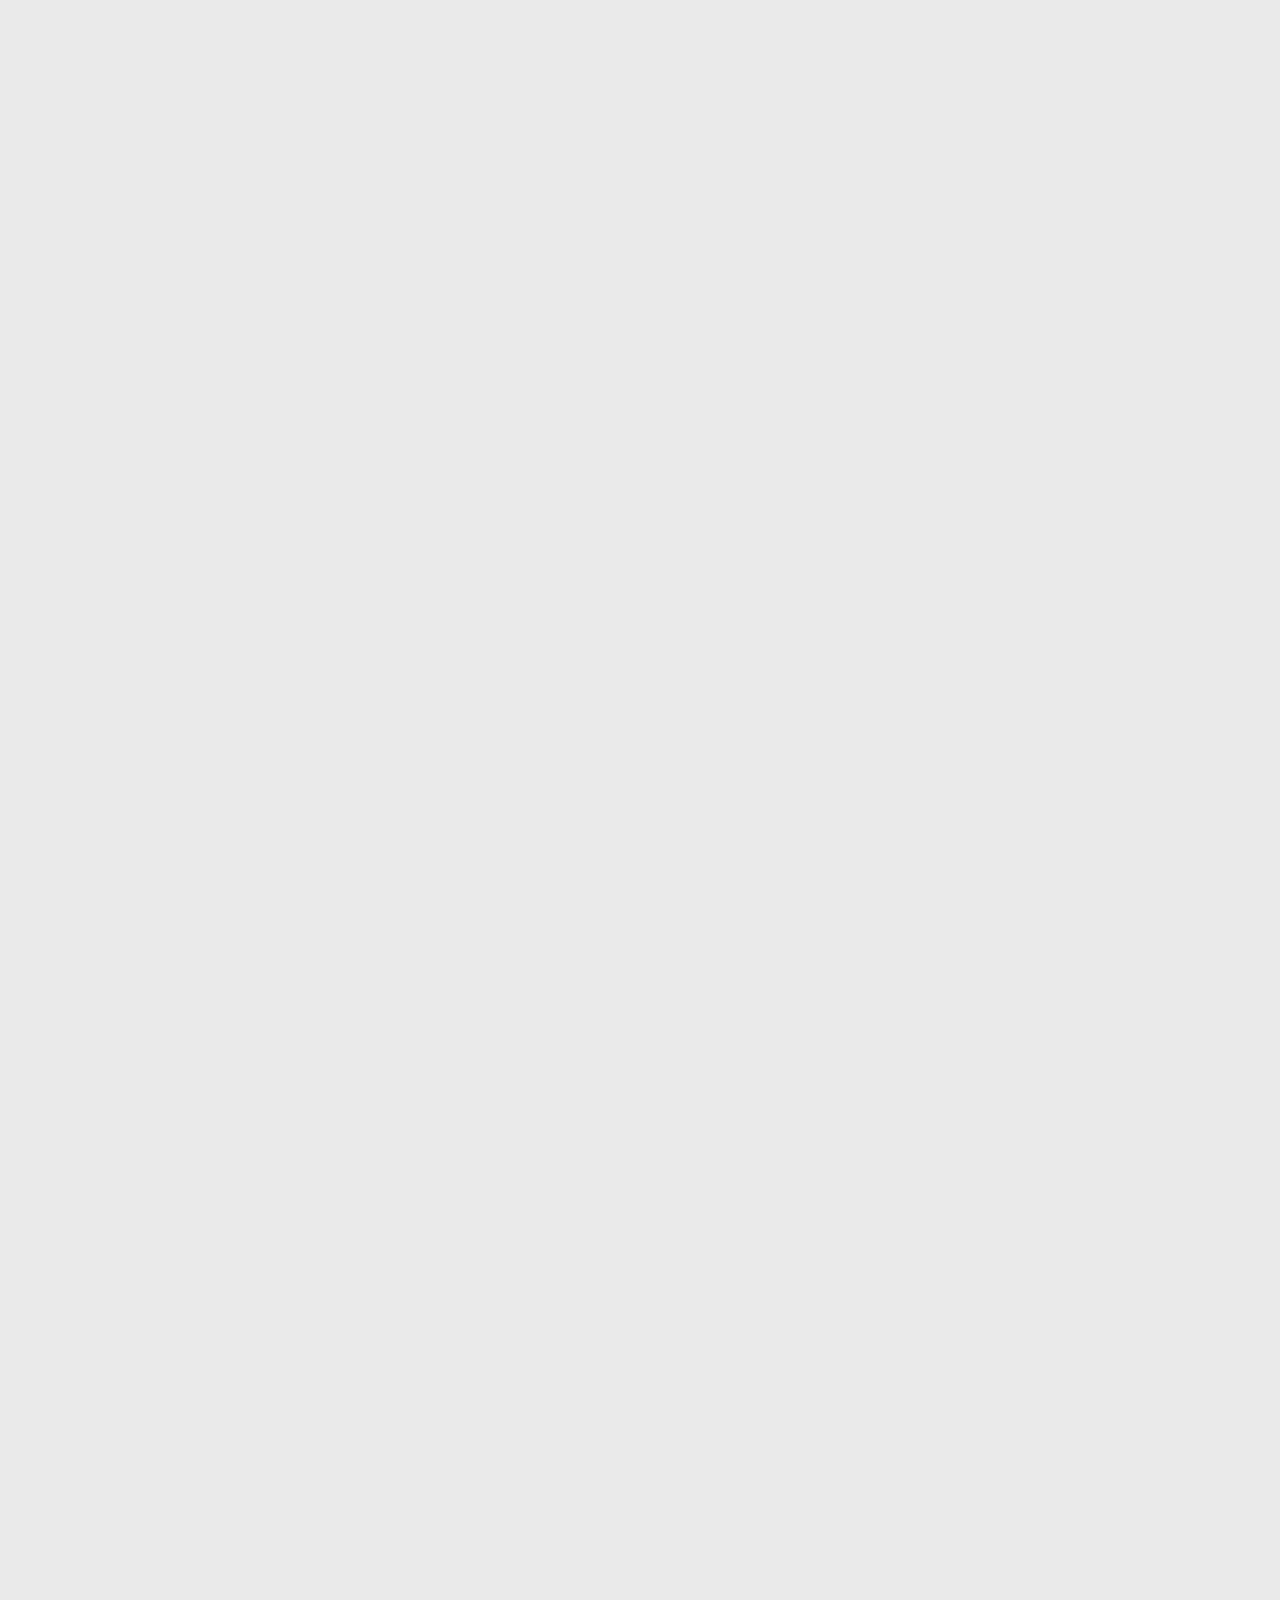
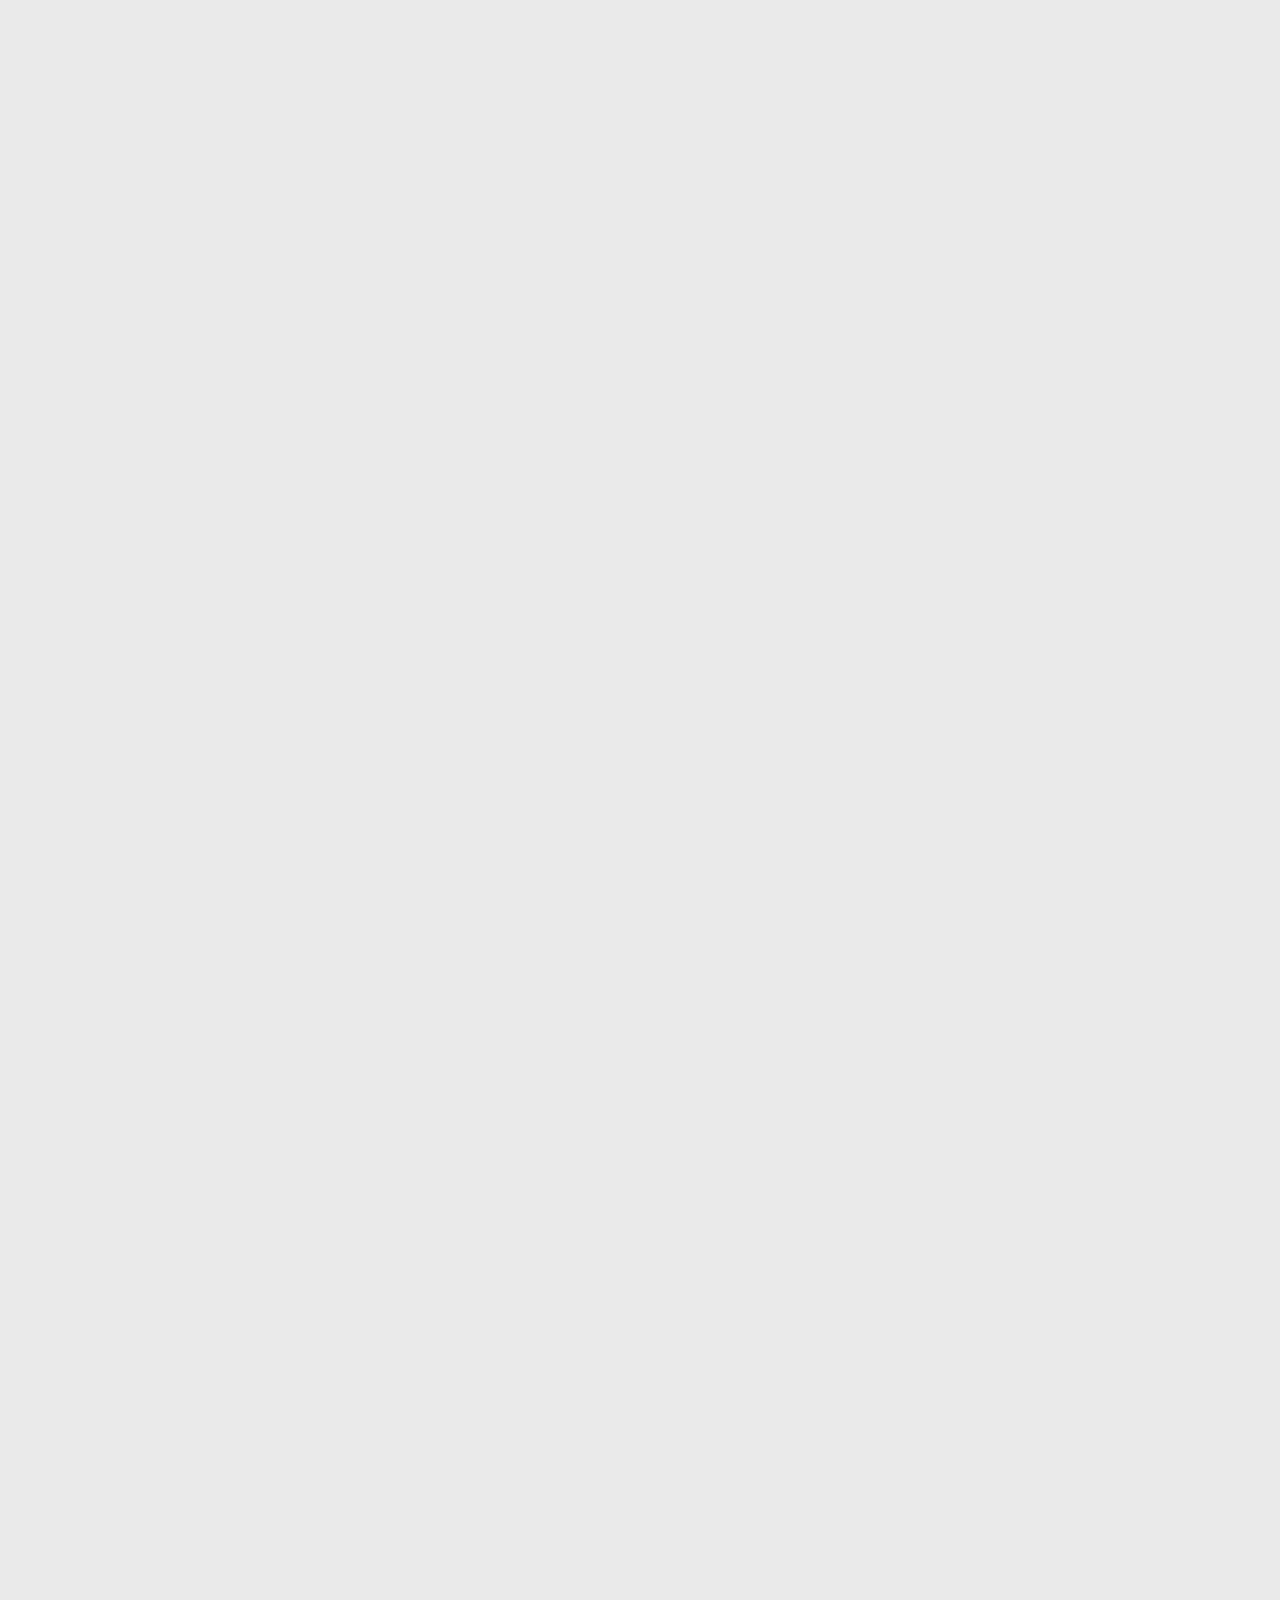
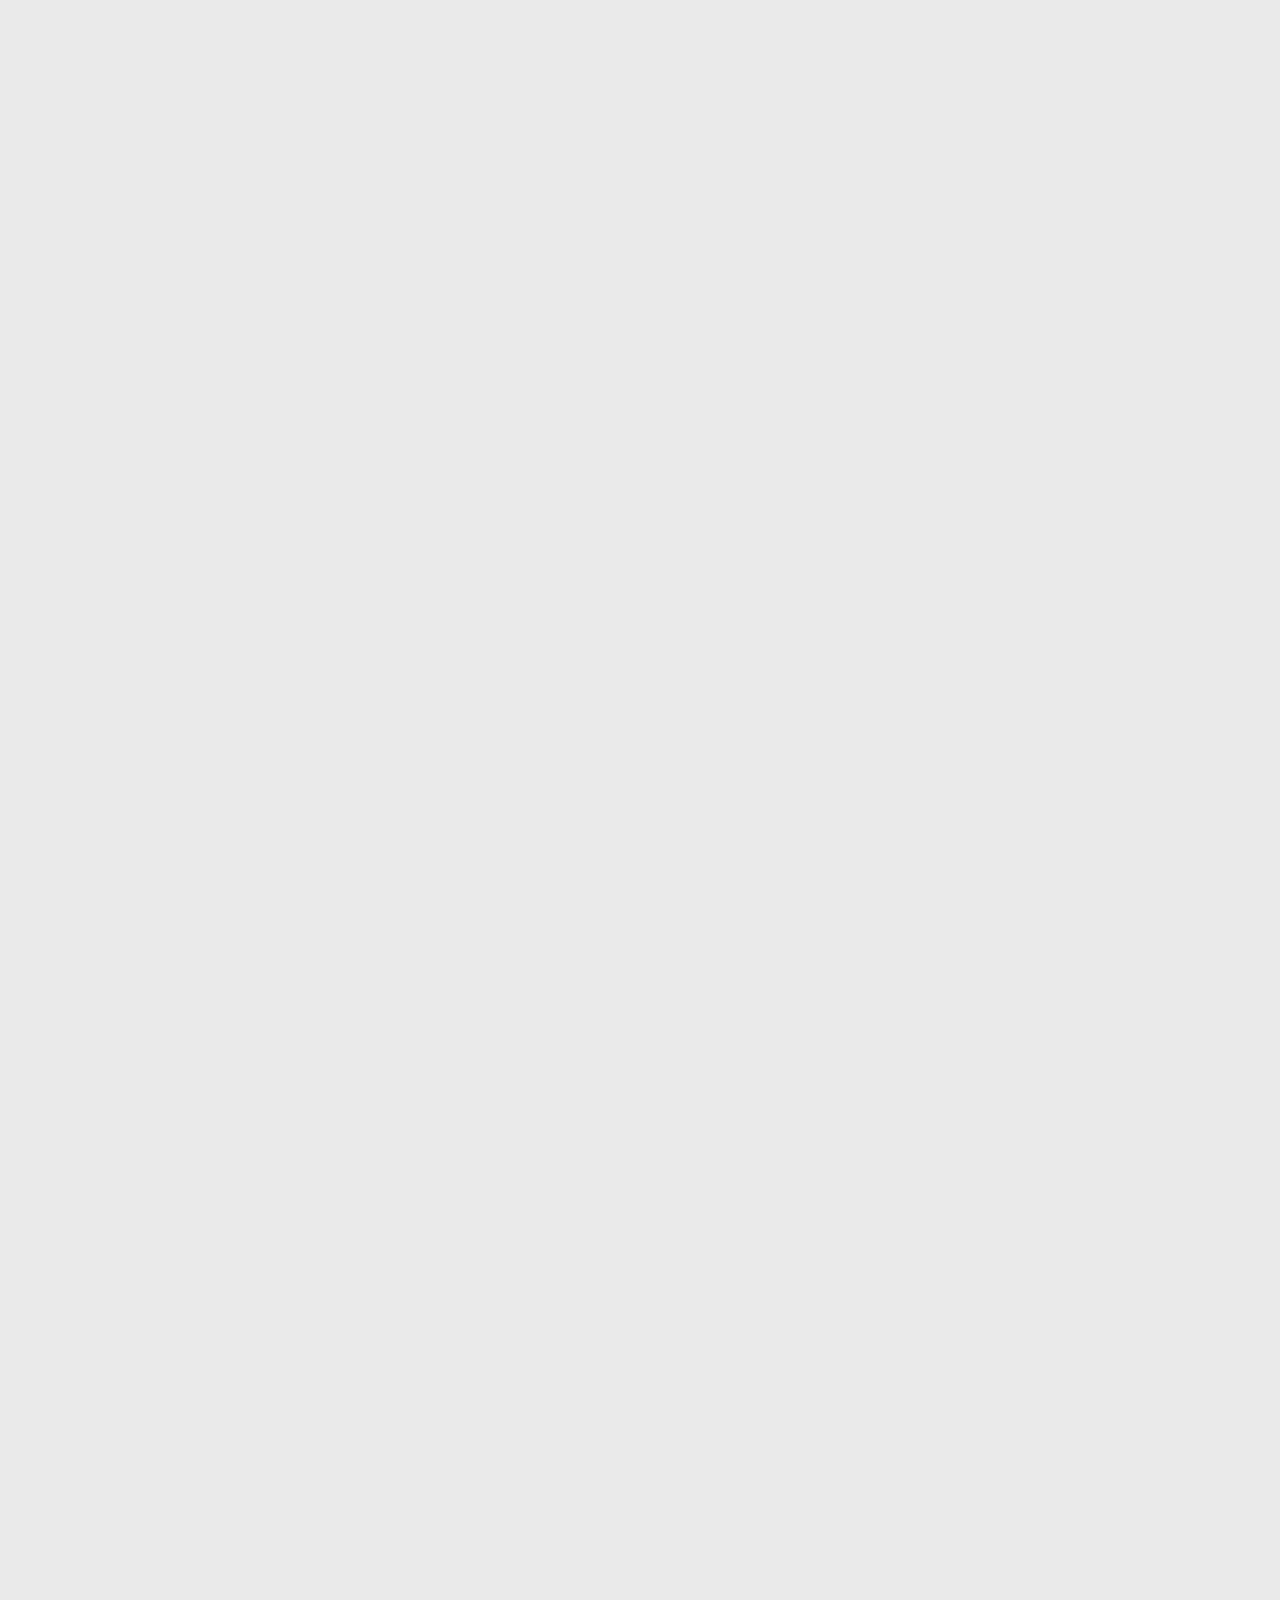
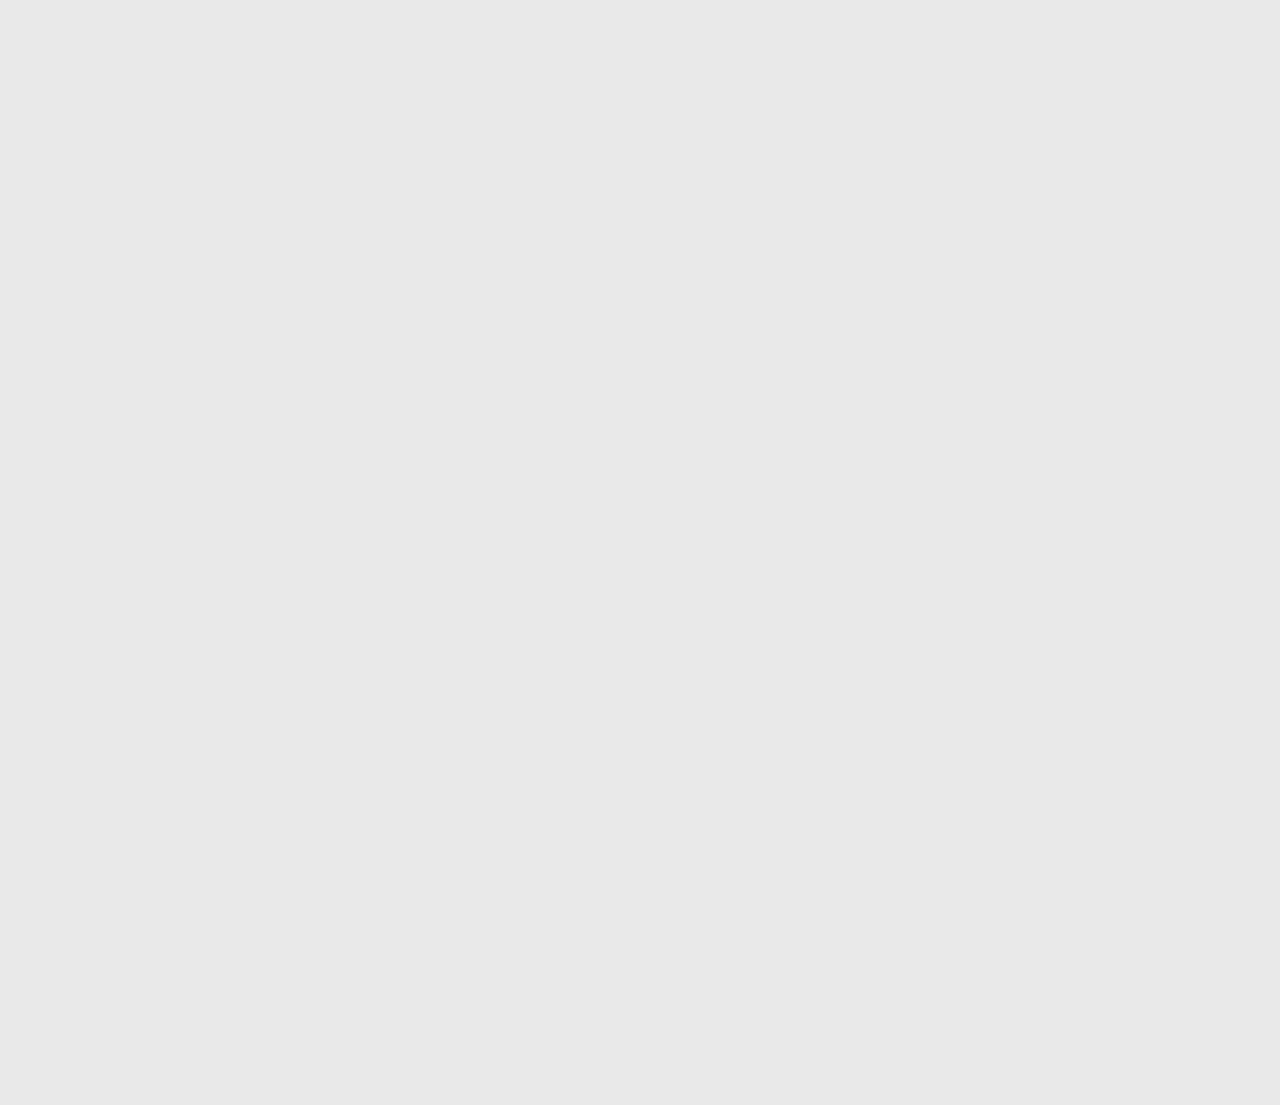
==== commit 1e3751ae: "Add files via upload" ====
--- a/portfolio/index.html
+++ b/portfolio/index.html
@@ -12,7 +12,6 @@
     <!-- Bootstrap CSS -->
     <link href="https://cdn.jsdelivr.net/npm/bootstrap@5.3.0/dist/css/bootstrap.min.css" rel="stylesheet">
 
-
     <!-- Font Styles -->
     <link
         href="https://fonts.googleapis.com/css2?family=Bangers&family=Jacquarda+Bastarda+9&family=Permanent+Marker&family=Rubik+Mono+One&display=swap"
@@ -21,16 +20,16 @@
     <!-- Font Awesome -->
     <link rel="stylesheet" href="https://cdnjs.cloudflare.com/ajax/libs/font-awesome/6.0.0-beta3/css/all.min.css">
 
+    <!-- AOS Animation Library -->
+    <link rel="stylesheet" href="https://unpkg.com/aos@next/dist/aos.css" />
+
     <!-- CSS Stylesheet -->
     <link rel="stylesheet" href="style.css">
-
-    <!-- JavaScript File -->
-
 </head>
 
 <body>
     <div class="overlay"></div>
-    <button class="hamburger">☰</button>
+    <button class="hamburger" aria-label="Toggle menu">☰</button>
 
     <!-- Sidebar Navigation -->
     <nav class="sidebar">
@@ -48,50 +47,64 @@
     </nav>
 
     <main>
-
         <!-- Home Section -->
-        <section id="home">
+        <section id="home" class="section-fade">
             <div class="home-container">
-
-                <div class="profile-section">
+                <div class="profile-section" data-aos="fade-down" data-aos-duration="1000">
                     <img src="../img/Max-R_Headshot (1).jpg" alt="Profile Picture" class="profile-image">
                     <img src="../img/png-transparent-logo-brand-name-text-logo-name-removebg-preview.png" alt="Logo"
                         class="logo-image">
                 </div>
 
-                <div class="code-container">
+                <div class="code-container" data-aos="fade-up" data-aos-duration="1000" data-aos-delay="300">
                     <div class="code-text" id="typewriter"></div>
                     <span class="cursor"></span>
                 </div>
 
                 <!-- Social Links -->
-                <div class="apps-links"><a href="https://www.linkedin.com/in/velan-s-845791250" target="_blank" title="LinkedIn"><i class="fab fa-linkedin"></i></a>
-                    <a href="https://www.behance.net/velansivasan" target="_blank" title="Behance"><i class="fab fa-behance"></i></a>
-                    <a href="https://stackoverflow.com/users/28471334/velan-sivasankaran" target="_blank" title="Stack Overflow"><i
-                            class="fab fa-stack-overflow"></i></a>
-                    <a href="https://www.instagram.com/coding_with_sako/?igsh=MTgyaWtndnlnd2NjMA%3D%3D#" target="_blank" title="Instagram"><i
-                            class="fab fa-instagram"></i></a>
-                    <a href="https://youtube.com/@sohvoiceover?si=4yIstiL8ylFxYgQO" target="_blank" title="YouTube"><i
-                            class="fab fa-youtube"></i></a>
-                    <a href="https://github.com/Velan03" target="_blank" title="GitHub"><i class="fab fa-github"></i></a>
+                <div class="apps-links" data-aos="fade-up" data-aos-duration="800" data-aos-delay="600">
+                    <a href="https://www.linkedin.com/in/velan-s-845791250" target="_blank" title="LinkedIn" class="social-icon">
+                        <i class="fab fa-linkedin"></i>
+                    </a>
+                    <a href="https://www.behance.net/velansivasan" target="_blank" title="Behance" class="social-icon">
+                        <i class="fab fa-behance"></i>
+                    </a>
+                    <a href="https://stackoverflow.com/users/28471334/velan-sivasankaran" target="_blank" title="Stack Overflow" class="social-icon">
+                        <i class="fab fa-stack-overflow"></i>
+                    </a>
+                    <a href="https://www.instagram.com/coding_with_sako/?igsh=MTgyaWtndnlnd2NjMA%3D%3D#" target="_blank" title="Instagram" class="social-icon">
+                        <i class="fab fa-instagram"></i>
+                    </a>
+                    <a href="https://youtube.com/@sohvoiceover?si=4yIstiL8ylFxYgQO" target="_blank" title="YouTube" class="social-icon">
+                        <i class="fab fa-youtube"></i>
+                    </a>
+                    <a href="https://github.com/Velan03" target="_blank" title="GitHub" class="social-icon">
+                        <i class="fab fa-github"></i>
+                    </a>
                 </div>
 
                 <!-- Speed Dial Button -->
-                <button class="speed-dial-button" onclick="setupSpeedDial()">
+                <button class="speed-dial-button" aria-label="Share profile">
                     <i class="fas fa-share-alt"></i>
                 </button>
+
+                <!-- Scroll Down Indicator -->
+                <div class="scroll-indicator">
+                    <span>Scroll Down</span>
+                    <i class="fas fa-chevron-down bounce"></i>
+                </div>
             </div>
         </section>
 
         <!-- About Section -->
-        <section id="about">
+        <section id="about" class="section-fade">
             <div class="container">
-                <h2 class="section-title">About Me</h2>
+                <h2 class="section-title" data-aos="fade-right" data-aos-duration="800">About Me</h2>
                 <div class="about-content">
-                    <div class="about-image">
+                    <div class="about-image" data-aos="fade-right" data-aos-duration="1000">
                         <img src="../img/Max-R_Headshot (1).jpg" alt="Velan S - Front-End Developer">
                     </div>
-                    <div class="about-text">
+                    <div class="about-text" data-aos="fade-left" data-aos-duration="1000" data-aos-delay="200">
                         <h3>Hi, I'm <span class="highlight">Velan S</span></h3>
                         <h4 class="typewriter"></h4>
                         <p>A passionate Front-End Developer with a knack for creating interactive and visually stunning
@@ -113,10 +126,9 @@
             </div>
         </section>
 
-
         <!-- Skills Section -->
-        <section id="skills">
-            <div class="skill-content">
+        <section id="skills" class="section-fade">
+            <div class="skill-content" data-aos="fade-down" data-aos-duration="800">
                 <i class="fa-solid fa-screwdriver-wrench"></i>
                 <p>SKILLS</p>
             </div>
@@ -124,23 +136,20 @@
         </section>
 
         <!-- Projects Section -->
-        <section id="projects" style="background-color: var(--bg-color);">
-            <div
-                style="margin: 1rem auto; width: 90%; text-align: start; display: flex; align-items: center; gap: 0.8rem;">
-                <i class="fa-brands fa-dev" style="font-size: 32px; color: var(--primary-color);"></i>
-                <h2 style="font-size: 24px; font-weight: bold; margin-top: 8px; color: var(--primary-color);">Projects
-                </h2>
-            </div>
-            <div id="project-container" class="project-grid">
-                <!-- Project cards will be dynamically inserted here -->
-            </div>
-        </section>
+        <section id="projects" class="section-fade" style="background-color: var(--bg-color);">
+            <div class="section-header" data-aos="fade-right" data-aos-duration="800">
+                <i class="fa-brands fa-dev"></i>
+                <h2>Projects</h2>
+            </div>
+            <div id="project-container" class="project-grid"></div>
+        </section>
+
         <!-- Education Section -->
-        <section id="education" class="py-5">
+        <section id="education" class="py-5 section-fade">
             <div class="container">
                 <div class="row g-4">
                     <!-- Work Experience Timeline -->
-                    <div class="col-lg-6">
+                    <div class="col-lg-6" data-aos="fade-right" data-aos-duration="1000">
                         <div class="timeline-education p-4 rounded shadow">
                             <div class="d-flex align-items-center mb-4">
                                 <i class="fas fa-briefcase me-3 fs-4 text-primary"></i>
@@ -151,7 +160,7 @@
                     </div>
 
                     <!-- Education Timeline -->
-                    <div class="col-lg-6">
+                    <div class="col-lg-6" data-aos="fade-left" data-aos-duration="1000" data-aos-delay="200">
                         <div class="timeline-education p-4 rounded shadow">
                             <div class="d-flex align-items-center mb-4">
                                 <i class="fas fa-user-graduate me-3 fs-4 text-primary"></i>
@@ -165,20 +174,17 @@
         </section>
 
         <!-- Blog Section -->
-        <section id="blog">
-            <div
-                style="margin: 1rem auto; width: 100%; text-align: start; display: flex; align-items: center; gap: 0.8rem;">
-                <i class="fa-solid fa-blog" style="font-size: 32px; color: var(--primary-color);"></i>
-                <h2 style="font-size: 24px; font-weight: bold; margin-top: 8px; color: var(--primary-color);">Blog</h2>
-            </div>
-            <div id="blog-container" class="blog-grid">
-                <!-- Blog cards will be dynamically inserted here -->
-            </div>
-        </section>
-
-        <!-- language -->
-        <section id="lang">
-            <div class="language-container">
+        <section id="blog" class="section-fade">
+            <div class="section-header" data-aos="fade-right" data-aos-duration="800">
+                <i class="fa-solid fa-blog"></i>
+                <h2>Blog</h2>
+            </div>
+            <div id="blog-container" class="blog-grid"></div>
+        </section>
+
+        <!-- Language Section -->
+        <section id="lang" class="section-fade">
+            <div class="language-container" data-aos="zoom-in" data-aos-duration="1000">
                 <div class="lang-header">
                     <i class="fa-solid fa-language"></i>
                     <h1>Languages</h1>
@@ -189,52 +195,52 @@
                 </div>
 
                 <div class="language-stats">
-                    <div class="stat">
+                    <div class="stat" data-aos="fade-up" data-aos-duration="800" data-aos-delay="200">
                         <span class="stat-value" id="languageCount">0</span>
                         <span class="stat-label">Languages</span>
                     </div>
-                    <div class="stat">
+                    <div class="stat" data-aos="fade-up" data-aos-duration="800" data-aos-delay="400">
                         <span class="stat-value" id="fluencyScore">0</span>
                         <span class="stat-label">Fluency Score</span>
                     </div>
                 </div>
 
                 <div class="language-list">
-                    <div class="language-item">
+                    <div class="language-item" data-aos="fade-right" data-aos-duration="800" data-aos-delay="200">
                         <span class="language-name">தமிழ்</span>
                         <div class="proficiency-bar">
-                            <div class="proficiency-level" style="width: 100%;"></div>
-                        </div>
-                    </div>
-                    <div class="language-item">
+                            <div class="proficiency-level" style="width: 0%;"></div>
+                        </div>
+                    </div>
+                    <div class="language-item" data-aos="fade-right" data-aos-duration="800" data-aos-delay="400">
                         <span class="language-name">English</span>
                         <div class="proficiency-bar">
-                            <div class="proficiency-level" style="width: 75%;"></div>
-                        </div>
-                    </div>
-                    <div class="language-item">
+                            <div class="proficiency-level" style="width: 0%;"></div>
+                        </div>
+                    </div>
+                    <div class="language-item" data-aos="fade-right" data-aos-duration="800" data-aos-delay="600">
                         <span class="language-name">Hindi</span>
                         <div class="proficiency-bar">
-                            <div class="proficiency-level" style="width: 55%;"></div>
-                        </div>
-                    </div>
-                </div>
-
-                <div class="language-quote">
+                            <div class="proficiency-level" style="width: 0%;"></div>
+                        </div>
+                    </div>
+                </div>
+
+                <div class="language-quote" data-aos="fade-up" data-aos-duration="800" data-aos-delay="800">
                     "One language sets you in a corridor for life. Two languages open every door along the way." - Frank
                     Smith
                 </div>
             </div>
         </section>
-        </section>
+
         <!-- Contact Section -->
-        <section id="contact">
-            <div class="container">
+        <section id="contact" class="section-fade">
+            <div class="container" data-aos="fade-down" data-aos-duration="800">
                 <i class="fa-regular fa-paper-plane"></i>
                 <p class="m-0">CONTACT</p>
             </div>
 
-            <div class="form-field">
+            <div class="form-field" data-aos="zoom-in" data-aos-duration="1000">
                 <form id="contactForm" action="https://api.web3forms.com/submit" method="POST" class="form">
                     <input type="hidden" name="access_key" value="eab8d2ee-2fd8-4797-8aa9-558890b6cc9a">
 
@@ -274,13 +280,22 @@
                 </form>
             </div>
         </section>
-
-
     </main>
-    <button id="theme-toggle"><i class="fa-solid fa-sun"></i></button>
+
+    <!-- Theme Toggle Button -->
+    <button id="theme-toggle" aria-label="Toggle dark mode"><i class="fa-solid fa-sun"></i></button>
+    
+    <!-- Back to Top Button -->
+    <button id="back-to-top" aria-label="Back to top"><i class="fas fa-arrow-up"></i></button>
+
     <!-- Bootstrap JS (Bundle includes Popper.js) -->
     <script src="https://cdn.jsdelivr.net/npm/bootstrap@5.3.0/dist/js/bootstrap.bundle.min.js"></script>
+    
+    <!-- AOS Animation Library -->
+    <script src="https://unpkg.com/aos@next/dist/aos.js"></script>
+    
+    <!-- Main JavaScript -->
     <script src="script.js" defer></script>
 </body>
 
-</html>+</html>
--- a/portfolio/style.css
+++ b/portfolio/style.css
@@ -1,11 +1,14 @@
 :root {
     --primary-color: #333;
     --secondary-color: #e2dfdf;
+    --accent-color: #6c63ff;
     --bg-color: #e9e9e9;
     --nav-bg: #f4f4f4;
     --transition: all 0.3s ease;
     --scrollbar-thumb: #998888;
     --scrollbar-track: #f1f1f1;
+    --box-shadow: 0 10px 30px rgba(0, 0, 0, 0.1);
+    --card-shadow: 0 4px 6px rgba(0, 0, 0, 0.1);
 }
 
 * {
@@ -14,12 +17,19 @@
     box-sizing: border-box;
 }
 
+html {
+    scroll-behavior: smooth;
+    scroll-padding-top: 2rem;
+}
+
 body {
     font-family: 'Arial', sans-serif;
     line-height: 1.6;
     color: var(--primary-color);
     background: var(--bg-color);
     min-height: 100vh;
+    overflow-x: hidden;
+    transition: background-color 0.5s ease, color 0.5s ease;
 }
 
 body.dark-mode {
@@ -28,10 +38,13 @@
     --nav-bg: #2d2d2d;
     --scrollbar-thumb: #555;
     --scrollbar-track: #333;
-}
-
+    --box-shadow: 0 10px 30px rgba(0, 0, 0, 0.3);
+    --card-shadow: 0 4px 6px rgba(0, 0, 0, 0.3);
+}
+
+/* Scrollbar Styling */
 ::-webkit-scrollbar {
-    width: 5px;
+    width: 8px;
 }
 
 ::-webkit-scrollbar-thumb {
@@ -47,79 +60,112 @@
     background-color: transparent;
 }
 
+/* Section Fade Effect */
+.section-fade {
+    opacity: 0;
+    transform: translateY(20px);
+    transition: opacity 0.8s ease, transform 0.8s ease;
+}
+
+.section-fade.active {
+    opacity: 1;
+    transform: translateY(0);
+}
+
+/* Sidebar Navigation */
 .sidebar {
     position: fixed;
     left: 0;
     top: 0;
     height: 100vh;
-    width: auto;
+    width: 220px;
     background: var(--nav-bg);
-    padding: 1rem;
+    padding: 1.5rem;
     transition: var(--transition);
     z-index: 1000;
-    box-shadow: 2px 0 5px rgba(0, 0, 0, 0.1);
+    box-shadow: 2px 0 10px rgba(0, 0, 0, 0.1);
 }
 
 .logo {
     text-align: center;
     padding: 1rem 0;
-    font-size: 1.5rem;
+    font-size: 1.8rem;
     font-weight: bold;
-}
-
-.logo:hover {
-    background: linear-gradient(45deg, #7c2020, #ad9292);
+    background: linear-gradient(45deg, var(--accent-color), #ff6b6b);
     -webkit-background-clip: text;
     background-clip: text;
     color: transparent;
+    transition: transform 0.3s ease;
+}
+
+.logo:hover {
+    transform: scale(1.1);
 }
 
 .nav-menu {
     list-style: none;
-    margin-top: 2rem;
+    margin-top: 2.5rem;
 }
 
 .nav-menu li {
-    margin: 1rem 0;
+    margin: 1.2rem 0;
 }
 
 .nav-menu li a {
     display: flex;
     align-items: center;
-    gap: 10px;
-}
-
-.nav-menu li a::before {
-    display: none;
-}
-
-.nav-menu a {
-    display: flex;
-    align-items: center;
+    gap: 12px;
     padding: 0.75rem 1rem;
     text-decoration: none;
     color: var(--primary-color);
     border-radius: 8px;
-    transition: var(--transition);
-}
-
-.nav-menu a:hover {
-    background: rgba(0, 123, 255, 0.1);
-    color: #b351de;
-}
-
-.nav-menu a.active {
-    background: rgba(0, 123, 255, 0.3);
-    color: #b83df6;
-}
-
-.nav-menu a span {
-    margin-right: 1rem;
+    transition: all 0.3s ease;
+    position: relative;
+    overflow: hidden;
+}
+
+.nav-menu li a::before {
+    content: '';
+    position: absolute;
+    left: 0;
+    bottom: 0;
+    width: 0;
+    height: 2px;
+    background: var(--accent-color);
+    transition: width 0.3s ease;
+}
+
+.nav-menu li a:hover {
+    background: rgba(108, 99, 255, 0.1);
+    color: var(--accent-color);
+    transform: translateX(5px);
+}
+
+.nav-menu li a:hover::before {
+    width: 100%;
+}
+
+.nav-menu li a.active {
+    background: rgba(108, 99, 255, 0.2);
+    color: var(--accent-color);
+    font-weight: bold;
+}
+
+.nav-menu li a.active::before {
+    width: 100%;
+}
+
+.nav-menu a i {
     font-size: 1.2rem;
+    transition: transform 0.3s ease;
+}
+
+.nav-menu a:hover i {
+    transform: scale(1.2);
 }
 
 main {
-    margin-left: 20%;
+    margin-left: 220px;
     transition: var(--transition);
 }
 
@@ -129,8 +175,11 @@
     flex-direction: column;
     justify-content: center;
     align-items: center;
-}
-
+    padding: 4rem 2rem;
+    position: relative;
+}
+
+/* Theme Toggle Button */
 #theme-toggle {
     position: fixed;
     bottom: 2rem;
@@ -139,26 +188,49 @@
     height: 3rem;
     border-radius: 50%;
     border: none;
-    background: var(--bg-color);
+    background: var(--accent-color);
+    color: white;
     cursor: pointer;
     font-size: 1.5rem;
-    box-shadow: 0 2px 5px rgba(0, 0, 0, 0.2);
-    transition: var(--transition);
+    box-shadow: 0 2px 10px rgba(0, 0, 0, 0.2);
+    transition: all 0.3s ease;
     z-index: 1001;
 }
 
-/* Light Mode Styles */
-body:not(.dark-mode) #theme-toggle i {
-    color: #000;
-    /* Sun icon color in light mode */
-}
-
-/* Dark Mode Styles */
-body.dark-mode #theme-toggle i {
-    color: #fff;
-    /* Moon icon color in dark mode */
-}
-
+#theme-toggle:hover {
+    transform: rotate(30deg);
+}
+
+/* Back to Top Button */
+#back-to-top {
+    position: fixed;
+    bottom: 2rem;
+    right: 2rem;
+    width: 3rem;
+    height: 3rem;
+    border-radius: 50%;
+    border: none;
+    background: var(--accent-color);
+    color: white;
+    cursor: pointer;
+    font-size: 1.2rem;
+    box-shadow: 0 2px 10px rgba(0, 0, 0, 0.2);
+    transition: all 0.3s ease;
+    z-index: 1001;
+    opacity: 0;
+    visibility: hidden;
+}
+
+#back-to-top.visible {
+    opacity: 1;
+    visibility: visible;
+}
+
+#back-to-top:hover {
+    transform: translateY(-5px);
+}
+
+/* Mobile Menu Toggle */
 .hamburger {
     display: none;
     background: none;
@@ -170,6 +242,11 @@
     right: 1rem;
     z-index: 1001;
     color: var(--primary-color);
+    transition: all 0.3s ease;
+}
+
+.hamburger:hover {
+    transform: scale(1.1);
 }
 
 .overlay {
@@ -181,67 +258,35 @@
     height: 100%;
     background: rgba(0, 0, 0, 0.5);
     z-index: 999;
-}
-
-@media (max-width: 780px) {
-    .sidebar {
-        transform: translateX(-100%);
-        width: 80px;
-    }
-
-    .sidebar.active {
-        height: 100%;
-        transform: translateX(0);
-    }
-
-    .nav-menu {
-        padding: 0;
-    }
-
-    .nav-menu li a {
-        justify-content: center;
-    }
-
-    .nav-menu li a span {
-        display: none;
-    }
-
-    .nav-menu li a i {
-        font-size: 1.5rem;
-    }
-
-    .logo {
-        font-size: 1rem;
-    }
-
-    .hamburger {
-        display: block;
-    }
-
-    .overlay.active {
-        display: block;
-    }
-
-    body.menu-open {
-        overflow: hidden;
-    }
-
-    #theme-toggle {
-        left: 1.7rem;
-        bottom: 1rem;
-    }
-
-    body:not(.dark-mode) #theme-toggle i {
-        color: #000;
-    }
-
-    body.dark-mode #theme-toggle i {
-        color: #fff;
-    }
-
-    main {
-        margin-left: 0;
-    }
+    backdrop-filter: blur(3px);
+    transition: opacity 0.3s ease;
+    opacity: 0;
+}
+
+.overlay.active {
+    opacity: 1;
+}
+
+/* Section Headers */
+.section-header {
+    display: flex;
+    align-items: center;
+    gap: 0.8rem;
+    margin: 1rem auto;
+    width: 90%;
+    text-align: start;
+}
+
+.section-header i {
+    font-size: 32px;
+    color: var(--accent-color);
+}
+
+.section-header h2 {
+    font-size: 24px;
+    font-weight: bold;
+    margin-top: 8px;
+    color: var(--accent-color);
 }
 
 /* Home Section */
@@ -252,62 +297,73 @@
     justify-content: space-between;
     align-items: center;
     padding: 2rem;
+    position: relative;
 }
 
 #home .apps-links {
     display: flex;
-    gap: 15px;
+    gap: 20px;
     justify-content: space-evenly;
     align-items: center;
-    padding: 10px;
+    padding: 15px;
     width: 80%;
 }
 
 .apps-links a {
     font-size: 24px;
     text-decoration: none;
-    margin: 0 10px;
-    transition: color 0.3s ease-in-out;
+    transition: all 0.3s ease;
+}
+
+.social-icon {
+    display: flex;
+    align-items: center;
+    justify-content: center;
+    width: 50px;
+    height: 50px;
+    border-radius: 50%;
+    background: var(--bg-color);
+    box-shadow: var(--card-shadow);
+    transition: all 0.3s ease;
+}
+
+.social-icon:hover {
+    transform: translateY(-5px);
 }
 
 /* Social Media Icons */
 #home .apps-links a:nth-child(1):hover i {
     color: #0A66C2;
-
 }
 
 #home .apps-links a:nth-child(2):hover i {
     color: #1769ff;
-
 }
 
 #home .apps-links a:nth-child(3):hover i {
     color: #F48024;
-
 }
 
 #home .apps-links a:nth-child(4):hover i {
     color: #E1306C;
-
 }
 
 #home .apps-links a:nth-child(5):hover i {
     color: #FF0000;
-
 }
 
 #home .apps-links a:nth-child(6):hover i {
     color: #353434;
-
 }
 
 #home .apps-links a i {
     color: #6b6b6b;
+    transition: color 0.3s ease;
 }
 
 #home .speed-dial-button {
     display: none;
-    background: #007bff;
+    background: var(--accent-color);
     color: white;
     border: none;
     border-radius: 50%;
@@ -319,12 +375,12 @@
     bottom: 1rem;
     right: 0.7rem;
     box-shadow: 0 4px 6px rgba(0, 0, 0, 0.1);
-    transition: background 0.3s ease;
+    transition: all 0.3s ease;
     z-index: 1000;
 }
 
 #home .speed-dial-button:hover {
-    background: #0056b3;
+    transform: rotate(45deg);
 }
 
 #home .profile-section {
@@ -335,21 +391,28 @@
 }
 
 #home .profile-image {
-    width: 150px;
-    height: 150px;
+    width: 180px;
+    height: 180px;
     border-radius: 50%;
-    margin-bottom: 1rem;
-    box-shadow: 0 4px 15px rgba(0, 0, 0, 0.1);
-    transition: transform 0.3s ease;
+    margin-bottom: 1.5rem;
+    box-shadow: var(--box-shadow);
+    transition: all 0.5s ease;
+    border: 5px solid var(--accent-color);
 }
 
 #home .profile-image:hover {
-    transform: scale(1.05);
+    transform: scale(1.05) rotate(5deg);
+    box-shadow: 0 15px 30px rgba(108, 99, 255, 0.3);
 }
 
 #home .logo-image {
-    max-width: 200px;
-    margin: 1rem 0 0 0;
+    max-width: 220px;
+    margin: 1.5rem 0 0 0;
+    transition: transform 0.5s ease;
+}
+
+#home .logo-image:hover {
+    transform: scale(1.1);
 }
 
 #home .code-container {
@@ -357,13 +420,16 @@
     align-items: start;
     justify-content: center;
     flex-direction: column;
-    padding: 20px;
+    padding: 25px;
     font-size: 18px;
     background-color: #1e1e1e;
     color: white;
-    border-radius: 8px;
+    border-radius: 10px;
     overflow: hidden;
     white-space: pre-wrap;
+    box-shadow: var(--box-shadow);
+    margin: 2rem 0;
+    border-left: 5px solid var(--accent-color);
 }
 
 #home .code-text {
@@ -400,42 +466,44 @@
     color: #CE9178;
 }
 
-@media (max-width: 780px) {
-    #home .apps-links {
-        display: none;
-        position: fixed;
-        bottom: 5rem;
-        left: 90%;
-        transform: translateX(-50%);
-        background: white;
-        padding: 10px;
-        border-radius: 25px;
-        box-shadow: 0 4px 15px rgba(0, 0, 0, 0.1);
-        width: 3rem;
-        flex-direction: column;
-    }
-
-    #home .speed-dial-button {
-        display: block;
-    }
-
-    #home .apps-links.active {
-        display: flex;
-    }
-
-    #home .code-container {
-        flex-direction: column;
-        align-items: flex-start;
-        font-size: 16px;
-        padding: 15px;
-    }
-
-    #home .code-text {
-        font-size: 16px;
-    }
-}
-
-/* about */
+/* Scroll Indicator */
+.scroll-indicator {
+    position: absolute;
+    bottom: 2rem;
+    display: flex;
+    flex-direction: column;
+    align-items: center;
+    color: var(--primary-color);
+    opacity: 0.7;
+    transition: opacity 0.3s ease;
+}
+
+.scroll-indicator:hover {
+    opacity: 1;
+}
+
+.scroll-indicator span {
+    margin-bottom: 0.5rem;
+    font-size: 0.9rem;
+}
+
+.bounce {
+    animation: bounce 2s infinite;
+}
+
+@keyframes bounce {
+    0%, 20%, 50%, 80%, 100% {
+        transform: translateY(0);
+    }
+    40% {
+        transform: translateY(-10px);
+    }
+    60% {
+        transform: translateY(-5px);
+    }
+}
+
+/* About Section */
 #about {
     padding: 5rem 0;
 }
@@ -449,6 +517,19 @@
 .section-title {
     text-align: start;
     margin-bottom: 3rem;
+    font-size: 2.5rem;
+    color: var(--accent-color);
+    position: relative;
+}
+
+.section-title::after {
+    content: '';
+    position: absolute;
+    left: 0;
+    bottom: -10px;
+    width: 50px;
+    height: 3px;
+    background-color: var(--accent-color);
 }
 
 .about-content {
@@ -465,12 +546,14 @@
     width: 100%;
     max-width: 400px;
     border-radius: 50%;
-    box-shadow: 0 10px 30px rgba(0, 0, 0, 0.1);
-    transition: transform 0.3s ease;
+    box-shadow: var(--box-shadow);
+    transition: transform 0.5s ease, box-shadow 0.5s ease;
+    border: 5px solid var(--accent-color);
 }
 
 .about-image img:hover {
     transform: scale(1.05);
+    box-shadow: 0 15px 30px rgba(108, 99, 255, 0.3);
 }
 
 .about-text {
@@ -478,23 +561,37 @@
 }
 
 .about-text h3 {
-    font-size: 2rem;
+    font-size: 2.2rem;
     margin-bottom: 1rem;
 }
 
 .highlight {
-    color: #007bff;
+    color: var(--accent-color);
+    position: relative;
+    display: inline-block;
+}
+
+.highlight::after {
+    content: '';
+    position: absolute;
+    width: 100%;
+    height: 8px;
+    background-color: rgba(108, 99, 255, 0.2);
+    bottom: 5px;
+    left: 0;
+    z-index: -1;
 }
 
 .typewriter {
     font-size: 1.5rem;
     margin-bottom: 1.5rem;
     min-height: 2em;
+    color: var(--accent-color);
 }
 
 .about-text p {
     font-size: 1.1rem;
-    line-height: 1.6;
+    line-height: 1.8;
     margin-bottom: 1.5rem;
 }
 
@@ -508,158 +605,52 @@
 
 .skills-list li {
     list-style: none;
-    background-color: #007bff;
+    background-color: var(--accent-color);
     color: white;
     padding: 0.5rem 1rem;
     border-radius: 20px;
     font-size: 0.9rem;
+    transition: transform 0.3s ease, box-shadow 0.3s ease;
+}
+
+.skills-list li:hover {
+    transform: translateY(-3px);
+    box-shadow: 0 5px 15px rgba(108, 99, 255, 0.3);
 }
 
 .cta-button {
     display: inline-block;
-    background-color: #007bff;
+    background-color: var(--accent-color);
     color: white;
     padding: 0.8rem 1.5rem;
     border-radius: 25px;
     text-decoration: none;
     font-weight: bold;
-    transition: background-color 0.3s ease;
+    transition: all 0.3s ease;
+    box-shadow: 0 4px 6px rgba(0, 0, 0, 0.1);
+    position: relative;
+    overflow: hidden;
+}
+
+.cta-button::before {
+    content: '';
+    position: absolute;
+    top: 0;
+    left: -100%;
+    width: 100%;
+    height: 100%;
+    background: linear-gradient(90deg, transparent, rgba(255, 255, 255, 0.2), transparent);
+    transition: left 0.7s ease;
 }
 
 .cta-button:hover {
-    background-color: #0056b3;
-}
-
-@media (max-width: 768px) {
-    .about-content {
-        flex-direction: column;
-        text-align: center;
-    }
-
-    .about-image {
-        margin-bottom: 2rem;
-    }
-
-    .skills-list {
-        justify-content: center;
-    }
-}
-
-/* Contact Section */
-#contact {
-    padding: 2rem;
-    width: 100%;
-    display: flex;
-    flex-direction: column;
-    align-items: center;
-    text-align: center;
-}
-
-/* Contact Header */
-#contact .container {
-    display: flex;
-    align-items: center;
-    gap: 0.5rem;
-    text-align: center;
-    margin: 1rem auto;
-}
-
-/* Form Styling */
-#contact .form-field {
-    border-top: 1px solid grey;
-    border-bottom: 1px solid grey;
-    padding: 1rem 0;
-    width: 100%;
-    display: flex;
-    justify-content: center;
-}
-
-#contact .form {
-    width: 90%;
-    max-width: 500px;
-    margin-top: 1rem;
-    display: flex;
-    flex-direction: column;
-    gap: 1rem;
-}
-
-/* Form Fields */
-#contact .insideform {
-    display: flex;
-    flex-direction: column;
-    gap: 0.5rem;
-    text-align: left;
-}
-
-#contact input,
-#contact textarea {
-    width: 100%;
-    border-radius: 5px;
-    padding: 10px;
-    border: 1px solid #ccc;
-    font-size: 1rem;
-}
-
-#contact textarea {
-    height: 5rem;
-    resize: vertical;
-}
-
-/* Button Styling */
-#contact .btn-click {
-    display: flex;
-    justify-content: center;
-    margin-top: 1rem;
-    width: 100%;
-}
-
-#contact .btn {
-    display: flex;
-    align-items: center;
-    gap: 0.5rem;
-    border-radius: 10px;
-    background: white;
-    padding: 1rem 2rem;
-    border: 2px solid black;
-    box-shadow: 4px 4px 0px black;
-    transition: box-shadow 0.3s ease-in-out, transform 0.1s;
-    cursor: pointer;
-    font-weight: bold;
-}
-
-#contact .btn:hover {
-    color: #000;
-    box-shadow: 6px 6px 0px black;
-    transform: translateY(-2px);
-}
-
-/* Responsive Design */
-@media (max-width: 768px) {
-    #contact {
-        padding: 1rem;
-    }
-
-    #contact .container {
-        flex-direction: column;
-    }
-
-    #contact .form {
-        width: 100%;
-        max-width: 400px;
-    }
-
-    #contact .btn-click {
-        width: 100%;
-    }
-}
-
-/* Projects Section */
-.project-grid {
-    display: grid;
-    grid-template-columns: repeat(auto-fit, minmax(250px, 1fr));
-    gap: 24px;
-    padding: 0 24px;
-    width: 90%;
+    background-color: #5a52d5;
+    transform: translateY(-3px);
+    box-shadow: 0 6px 12px rgba(0, 0, 0, 0.2);
+}
+
+.cta-button:hover::before {
+    left: 100%;
 }
 
 /* Skills Section */
@@ -667,18 +658,27 @@
     width: 100%;
     display: flex;
     align-items: center;
+    flex-direction: column;
 }
 
 #skills .skill-content {
     display: flex;
     align-items: center;
-    gap: 0.5rem;
+    gap: 0.8rem;
     width: 90%;
-    margin-bottom: 1rem;
-}
-
-#skills .skill-content>p {
+    margin-bottom: 2rem;
+}
+
+#skills .skill-content i {
+    font-size: 32px;
+    color: var(--accent-color);
+}
+
+#skills .skill-content > p {
     margin: 0;
+    font-size: 24px;
+    font-weight: bold;
+    color: var(--accent-color);
 }
 
 #skills .secondcontainer {
@@ -691,123 +691,259 @@
 }
 
 #skills .box {
-    border: 1px solid #000;
+    border: 1px solid rgba(0, 0, 0, 0.1);
     display: flex;
     align-items: center;
     text-align: center;
-    padding: 1rem;
-    border-radius: 0.3rem;
-    gap: 0.8rem;
-    transition: 0.3s;
+    padding: 1.5rem;
+    border-radius: 10px;
+    gap: 1rem;
+    transition: all 0.3s ease;
+    background-color: var(--bg-color);
+    box-shadow: var(--card-shadow);
+}
+
+#skills .box:hover {
+    transform: translateY(-10px);
+    box-shadow: 0 15px 30px rgba(0, 0, 0, 0.1);
+    border-color: var(--accent-color);
 }
 
 #skills .box img {
-    width: 2rem;
+    width: 2.5rem;
+    transition: transform 0.3s ease;
+}
+
+#skills .box:hover img {
+    transform: scale(1.2);
+}
+
+#skills .box-content {
+    text-align: left;
 }
 
 #skills .box h5 {
-    margin: 0;
+    margin: 0 0 5px 0;
+    font-weight: bold;
+    color: var(--primary-color);
 }
 
 #skills .box span {
     font-size: 0.8rem;
-}
-
-#skills .box:hover {
-    border: 1px solid #e5dbdb;
-}
-
-@media (max-width: 780px) {
-    #skills .secondcontainer {
-        grid-template-columns: repeat(auto-fit, minmax(251px, 1fr));
-        gap: 1rem;
-        padding: 1rem;
-    }
-
-    #skills .box {
-        padding: 0.8rem;
-    }
-
-    #skills .box img {
-        width: 2.5rem;
-    }
+    color: #777;
+    display: block;
+}
+
+/* Projects Section */
+.project-grid {
+    display: grid;
+    grid-template-columns: repeat(auto-fit, minmax(280px, 1fr));
+    gap: 30px;
+    padding: 0 24px;
+    width: 90%;
+}
+
+.project-card {
+    background: var(--bg-color);
+    border-radius: 12px;
+    box-shadow: var(--card-shadow);
+    overflow: hidden;
+    position: relative;
+    transition: all 0.3s ease;
+    height: 100%;
+    display: flex;
+    flex-direction: column;
+}
+
+.project-card:hover {
+    transform: translateY(-10px);
+    box-shadow: 0 15px 30px rgba(0, 0, 0, 0.15);
+}
+
+.project-image {
+    height: 180px;
+    position: relative;
+    overflow: hidden;
+}
+
+.project-image img {
+    width: 100%;
+    height: 100%;
+    object-fit: cover;
+    transition: transform 0.5s ease;
+}
+
+.project-card:hover .project-image img {
+    transform: scale(1.1);
+}
+
+.project-overlay {
+    position: absolute;
+    inset: 0;
+    display: flex;
+    align-items: center;
+    justify-content: center;
+    background: rgba(0, 0, 0, 0.6);
+    opacity: 0;
+    transition: opacity 0.3s ease;
+}
+
+.project-card:hover .project-overlay {
+    opacity: 1;
+}
+
+.project-content {
+    padding: 20px;
+    flex-grow: 1;
+    display: flex;
+    flex-direction: column;
+}
+
+.project-title {
+    font-size: 18px;
+    font-weight: bold;
+    color: var(--primary-color);
+    margin-bottom: 10px;
+}
+
+.project-description {
+    color: var(--primary-color);
+    margin-top: 8px;
+    line-height: 1.6;
+    flex-grow: 1;
+}
+
+.project-links {
+    display: flex;
+    justify-content: space-between;
+    align-items: center;
+    margin-top: 16px;
+}
+
+.project-links a {
+    color: var(--accent-color);
+    text-decoration: none;
+    transition: transform 0.3s ease;
+}
+
+.project-links a:hover {
+    transform: scale(1.2);
 }
 
 /* Blog Section */
 #blog {
-    padding: 2rem;
+    padding: 4rem 2rem;
     background-color: var(--bg-color);
 }
 
 .blog-grid {
     display: grid;
-    grid-template-columns: repeat(auto-fit, minmax(250px, 1fr));
-    gap: 24px;
+    grid-template-columns: repeat(auto-fit, minmax(280px, 1fr));
+    gap: 30px;
     padding: 0 24px;
     width: 90%;
 }
 
 .blog-card {
     background: var(--bg-color);
-    border-radius: 8px;
-    box-shadow: 0 4px 6px rgba(0, 0, 0, 0.1);
+    border-radius: 12px;
+    box-shadow: var(--card-shadow);
     overflow: hidden;
     position: relative;
-    transition: transform 0.3s ease, box-shadow 0.3s ease;
+    transition: all 0.3s ease;
+    height: 100%;
+    display: flex;
+    flex-direction: column;
 }
 
 .blog-card:hover {
-    transform: translateY(-5px);
-    box-shadow: 0 6px 12px rgba(0, 0, 0, 0.2);
-}
-
-.blog-card img {
+    transform: translateY(-10px);
+    box-shadow: 0 15px 30px rgba(0, 0, 0, 0.15);
+}
+
+.blog-image {
+    height: 180px;
+    position: relative;
+    overflow: hidden;
+}
+
+.blog-image img {
     width: 100%;
-    height: 200px;
+    height: 100%;
     object-fit: cover;
+    transition: transform 0.5s ease;
+}
+
+.blog-card:hover .blog-image img {
+    transform: scale(1.1);
+}
+
+.blog-overlay {
+    position: absolute;
+    inset: 0;
+    display: flex;
+    align-items: center;
+    justify-content: center;
+    background: rgba(0, 0, 0, 0.6);
+    opacity: 0;
+    transition: opacity 0.3s ease;
+}
+
+.blog-card:hover .blog-overlay {
+    opacity: 1;
 }
 
 .blog-card-content {
-    padding: 16px;
+    padding: 20px;
+    flex-grow: 1;
+    display: flex;
+    flex-direction: column;
 }
 
 .blog-card h4 {
     font-size: 18px;
     font-weight: bold;
     color: var(--primary-color);
-    margin-bottom: 8px;
+    margin-bottom: 12px;
 }
 
 .blog-card p {
     color: var(--primary-color);
     margin-top: 8px;
-    line-height: 1.5;
+    line-height: 1.6;
+    flex-grow: 1;
 }
 
 .blog-card a {
     display: inline-block;
     margin-top: 16px;
-    color: var(--primary-color);
+    color: var(--accent-color);
     text-decoration: none;
     font-weight: bold;
-}
-
-.blog-card a:hover {
-    text-decoration: underline;
-}
-
-@media (max-width: 768px) {
-    .blog-grid {
-        grid-template-columns: 1fr;
-    }
-}
-
+    transition: all 0.3s ease;
+    position: relative;
+}
+
+.blog-card a::after {
+    content: '';
+    position: absolute;
+    width: 0;
+    height: 2px;
+    bottom: -2px;
+    left: 0;
+    background-color: var(--accent-color);
+    transition: width 0.3s ease;
+}
+
+.blog-card a:hover::after {
+    width: 100%;
+}
 
 /* Language Section */
 #lang {
     max-width: 1200px;
     margin: 0 auto;
-    padding: 2rem;
+    padding: 4rem 2rem;
 }
 
 .language-container {
@@ -815,115 +951,138 @@
     flex-direction: column;
     justify-content: space-between;
     border-radius: 20px;
-    padding: 2rem;
-    box-shadow: 0 10px 30px rgba(0, 0, 0, 0.3);
+    padding: 3rem;
+    box-shadow: var(--box-shadow);
+    background-color: var(--bg-color);
+    transition: transform 0.3s ease, box-shadow 0.3s ease;
+}
+
+.language-container:hover {
+    transform: translateY(-10px);
+    box-shadow: 0 20px 40px rgba(0, 0, 0, 0.15);
 }
 
 .lang-header {
     display: flex;
     align-items: center;
     justify-content: center;
-    gap: 1rem;
-    margin-bottom: 2rem;
+    gap: 1.5rem;
+    margin-bottom: 2.5rem;
 }
 
 .lang-header i {
+    font-size: 3.5rem;
+    color: #e94560;
+}
+
+.lang-header h1 {
     font-size: 3rem;
-    color: #e94560;
-}
-
-.lang-header h1 {
-    font-size: 2.5rem;
     font-weight: 700;
     letter-spacing: 2px;
     margin: 0;
-    background: linear-gradient(to right, #e94560, #533483);
+    background: linear-gradient(to right, #e94560, #6c63ff);
     -webkit-background-clip: text;
     -webkit-text-fill-color: transparent;
+    background-clip: text;
 }
 
 .type-content {
-    font-size: 2rem;
+    font-size: 2.2rem;
     font-weight: 700;
     text-align: center;
-    min-height: 60px;
-    margin-bottom: 2rem;
-}
-
-.cursor {
-    display: inline-block;
-    width: 3px;
-    height: 40px;
-    background: #e94560;
-    margin-left: 5px;
-    animation: blink 0.7s infinite;
-}
-
-@keyframes blink {
-    50% {
-        opacity: 0;
-    }
+    min-height: 70px;
+    margin-bottom: 3rem;
+    color: var(--primary-color);
 }
 
 .language-stats {
     display: flex;
     justify-content: space-around;
-    margin-bottom: 2rem;
+    margin-bottom: 3rem;
 }
 
 .stat {
     text-align: center;
+    transition: transform 0.3s ease;
+}
+
+.stat:hover {
+    transform: scale(1.1);
 }
 
 .stat-value {
-    font-size: 3rem;
+    font-size: 3.5rem;
     font-weight: 700;
     color: #e94560;
+    display: block;
 }
 
 .stat-label {
-    font-size: 1rem;
-    color: #a2a2a2;
+    font-size: 1.2rem;
+    color: var(--primary-color);
+    opacity: 0.7;
 }
 
 .language-list {
-    margin-bottom: 2rem;
+    margin-bottom: 3rem;
 }
 
 .language-item {
     display: flex;
     align-items: center;
-    margin-bottom: 1rem;
+    margin-bottom: 1.5rem;
+    transition: transform 0.3s ease;
+}
+
+.language-item:hover {
+    transform: translateX(10px);
 }
 
 .language-name {
-    width: 100px;
+    width: 120px;
     font-weight: 700;
+    font-size: 1.2rem;
+    color: var(--primary-color);
 }
 
 .proficiency-bar {
     flex-grow: 1;
-    height: 10px;
-    border-radius: 5px;
+    height: 12px;
+    border-radius: 6px;
     overflow: hidden;
-    border: 1px solid grey;
+    border: 1px solid rgba(0, 0, 0, 0.1);
+    background-color: rgba(0, 0, 0, 0.05);
 }
 
 .proficiency-level {
     height: 100%;
-    background: linear-gradient(to right, #e94560, #533483);
-    transition: width 1s ease-in-out;
+    background: linear-gradient(to right, #e94560, #6c63ff);
+    transition: width 1.5s ease-in-out;
 }
 
 .language-quote {
     font-style: italic;
     text-align: center;
-    color: #a2a2a2;
-    font-size: 1.1rem;
-    line-height: 1.6;
+    color: var(--primary-color);
+    opacity: 0.8;
+    font-size: 1.2rem;
+    line-height: 1.8;
+    margin-top: 2rem;
+    padding: 1rem;
+    border-top: 1px solid rgba(0, 0, 0, 0.1);
 }
 
 /* Timeline Section */
+.timeline-education {
+    background-color: var(--bg-color);
+    transition: transform 0.3s ease, box-shadow 0.3s ease;
+}
+
+.timeline-education:hover {
+    transform: translateY(-10px);
+    box-shadow: 0 15px 30px rgba(0, 0, 0, 0.15);
+}
+
 .timeline-container {
     position: relative;
     padding-left: 2rem;
@@ -941,7 +1100,7 @@
 
 .timeline-item {
     position: relative;
-    margin-bottom: 2rem;
+    margin-bottom: 2.5rem;
     padding-left: 2rem;
     transition: transform 0.3s ease-in-out;
 }
@@ -953,10 +1112,10 @@
     top: 0.5rem;
     width: 16px;
     height: 16px;
-    background-color: var(--primary-color);
+    background-color: var(--accent-color);
     border-radius: 50%;
     z-index: 1;
-    transition: width 0.3s ease-in-out, background-color 0.3s ease-in-out;
+    transition: all 0.3s ease-in-out;
 }
 
 /* Hover Effect */
@@ -965,33 +1124,340 @@
 }
 
 .timeline-item:hover::before {
-    width: 2rem;
-    height: 1rem;
-    left: -1.8rem;
-    border-radius: 1rem;
+    width: 24px;
+    height: 12px;
+    left: -32px;
+    border-radius: 6px;
+    background-color: #e94560;
 }
 
 .timeline-date {
-    font-size: 0.9rem;
-    color: var(--primary-color);
+    font-size: 1rem;
+    color: var(--accent-color);
     margin-bottom: 0.5rem;
+    font-weight: bold;
 }
 
 .timeline-content {
     background: var(--bg-color);
-    padding: 1rem;
+    padding: 1.5rem;
     border-radius: 8px;
-    box-shadow: 0 4px 6px rgba(0, 0, 0, 0.1);
+    box-shadow: var(--card-shadow);
+    border-left: 3px solid var(--accent-color);
 }
 
 .timeline-content h3 {
-    font-size: 1.1rem;
-    color: var(--primary-color);
-    margin: 0 0 0.5rem 0;
+    font-size: 1.2rem;
+    color: var(--primary-color);
+    margin: 0 0 0.8rem 0;
 }
 
 .timeline-content p {
-    font-size: 0.9rem;
+    font-size: 1rem;
     color: var(--primary-color);
     margin: 0;
-}+    line-height: 1.6;
+}
+
+/* Contact Section */
+#contact {
+    padding: 4rem 2rem;
+    width: 100%;
+    display: flex;
+    flex-direction: column;
+    align-items: center;
+    text-align: center;
+}
+
+/* Contact Header */
+#contact .container {
+    display: flex;
+    align-items: center;
+    gap: 0.8rem;
+    text-align: center;
+    margin: 1rem auto 2rem;
+}
+
+#contact .container i {
+    font-size: 32px;
+    color: var(--accent-color);
+}
+
+#contact .container p {
+    font-size: 24px;
+    font-weight: bold;
+    color: var(--accent-color);
+}
+
+/* Form Styling */
+#contact .form-field {
+    border-top: 1px solid rgba(0, 0, 0, 0.1);
+    border-bottom: 1px solid rgba(0, 0, 0, 0.1);
+    padding: 2rem 0;
+    width: 100%;
+    display: flex;
+    justify-content: center;
+}
+
+#contact .form {
+    width: 90%;
+    max-width: 600px;
+    margin-top: 1rem;
+    display: flex;
+    flex-direction: column;
+    gap: 1.5rem;
+    background-color: var(--bg-color);
+    padding: 2rem;
+    border-radius: 12px;
+    box-shadow: var(--box-shadow);
+}
+
+#contact .form h2 {
+    text-align: center;
+    color: var(--accent-color);
+    margin-bottom: 1rem;
+}
+
+/* Form Fields */
+#contact .insideform {
+    display: flex;
+    flex-direction: column;
+    gap: 0.5rem;
+    text-align: left;
+}
+
+#contact label {
+    font-weight: bold;
+    color: var(--primary-color);
+}
+
+#contact input,
+#contact textarea {
+    width: 100%;
+    border-radius: 8px;
+    padding: 12px;
+    border: 1px solid rgba(0, 0, 0, 0.1);
+    font-size: 1rem;
+    background-color: var(--bg-color);
+    color: var(--primary-color);
+    transition: all 0.3s ease;
+}
+
+#contact input:focus,
+#contact textarea:focus {
+    outline: none;
+    border-color: var(--accent-color);
+    box-shadow: 0 0 0 2px rgba(108, 99, 255, 0.2);
+}
+
+#contact textarea {
+    height: 120px;
+    resize: vertical;
+}
+
+#contact .insideform span {
+    font-size: 0.8rem;
+    color: #777;
+}
+
+/* Button Styling */
+#contact .btn-click {
+    display: flex;
+    justify-content: center;
+    margin-top: 1rem;
+    width: 100%;
+}
+
+#contact .btn {
+    display: flex;
+    align-items: center;
+    gap: 0.8rem;
+    border-radius: 10px;
+    background: white;
+    padding: 1rem 2rem;
+    border: 2px solid var(--accent-color);
+    box-shadow: 4px 4px 0px var(--accent-color);
+    transition: all 0.3s ease;
+    cursor: pointer;
+    font-weight: bold;
+    color: var(--accent-color);
+}
+
+#contact .btn:hover {
+    transform: translateY(-5px);
+    box-shadow: 6px 6px 0px var(--accent-color);
+}
+
+#contact .btn:active {
+    transform: translateY(2px);
+    box-shadow: 2px 2px 0px var(--accent-color);
+}
+
+/* Responsive Design */
+@media (max-width: 992px) {
+    .about-content {
+        flex-direction: column;
+        text-align: center;
+    }
+
+    .about-image {
+        margin-bottom: 2rem;
+    }
+
+    .skills-list {
+        justify-content: center;
+    }
+
+    .about-text {
+        text-align: center;
+    }
+}
+
+@media (max-width: 780px) {
+    .sidebar {
+        transform: translateX(-100%);
+        width: 80px;
+    }
+
+    .sidebar.active {
+        transform: translateX(0);
+        width: 220px;
+    }
+
+    .nav-menu {
+        padding: 0;
+    }
+
+    .nav-menu li a {
+        justify-content: center;
+    }
+
+    .sidebar:not(.active) .nav-menu li a span {
+        display: none;
+    }
+
+    .sidebar:not(.active) .nav-menu li a i {
+        font-size: 1.5rem;
+    }
+
+    .logo {
+        font-size: 1.2rem;
+    }
+
+    .hamburger {
+        display: block;
+    }
+
+    .overlay.active {
+        display: block;
+    }
+
+    body.menu-open {
+        overflow: hidden;
+    }
+
+    #theme-toggle {
+        left: auto;
+        right: 2rem;
+        bottom: 6rem;
+    }
+
+    main {
+        margin-left: 0;
+    }
+
+    #skills .secondcontainer {
+        grid-template-columns: repeat(auto-fit, minmax(250px, 1fr));
+        gap: 1.5rem;
+    }
+
+    #skills .box {
+        padding: 1.2rem;
+    }
+
+    #home .apps-links {
+        display: none;
+        position: fixed;
+        bottom: 5rem;
+        right: 1rem;
+        background: var(--bg-color);
+        padding: 15px;
+        border-radius: 10px;
+        box-shadow: var(--box-shadow);
+        width: auto;
+        flex-direction: column;
+        z-index: 999;
+    }
+
+    #home .speed-dial-button {
+        display: block;
+    }
+
+    #home .apps-links.active {
+        display: flex;
+    }
+
+    .social-icon {
+        width: 40px;
+        height: 40px;
+    }
+
+    .language-container {
+        padding: 1.5rem;
+    }
+
+    .lang-header h1 {
+        font-size: 2rem;
+    }
+
+    .type-content {
+        font-size: 1.5rem;
+    }
+
+    .stat-value {
+        font-size: 2.5rem;
+    }
+}
+
+@media (max-width: 576px) {
+    section {
+        padding: 3rem 1rem;
+    }
+
+    .section-title {
+        font-size: 2rem;
+    }
+
+    .about-text h3 {
+        font-size: 1.8rem;
+    }
+
+    .typewriter {
+        font-size: 1.2rem;
+    }
+
+    #home .code-container {
+        padding: 15px;
+    }
+
+    #home .code-text {
+        font-size: 14px;
+    }
+
+    .project-grid, .blog-grid {
+        grid-template-columns: 1fr;
+    }
+
+    .language-stats {
+        flex-direction: column;
+        gap: 1.5rem;
+    }
+
+    .language-name {
+        width: 80px;
+    }
+
+    #contact .form {
+        padding: 1.5rem;
+    }
+}
